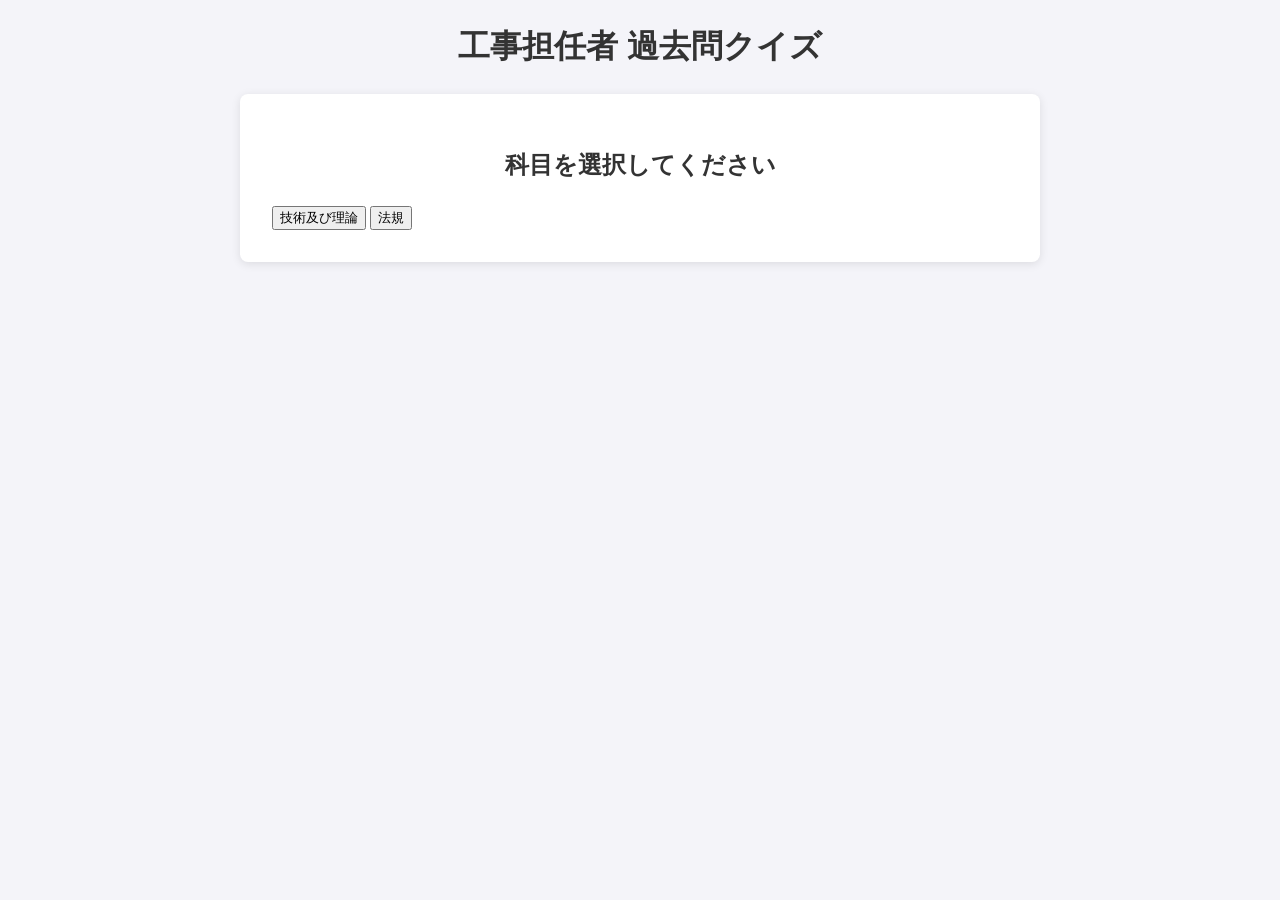
==== index.html @ ddfcbb50 "Rename koutan.html to index.html" ====
<!DOCTYPE html>
<html lang="ja">
<head>
  <meta charset="UTF-8">
  <meta name="viewport" content="width=device-width, initial-scale=1.0">
  <title>工事担任者 過去問クイズ</title>
  <style>
    body { font-family: sans-serif; line-height: 1.6; max-width: 800px; margin: 20px auto; padding: 0 15px; background-color: #f4f4f9; color: #333; }
    h1, h2 { text-align: center; }
    #quiz-container { background-color: #fff; padding: 2em; border-radius: 8px; box-shadow: 0 2px 10px rgba(0,0,0,0.1); }
    #question-area { margin-bottom: 1.5em; }
    #question-text { white-space: pre-wrap; font-size: 1.1em; }
    #options-area button { display: block; width: 100%; padding: 1em; margin-bottom: 0.5em; text-align: left; background-color: #e7e7e7; border: 2px solid #ddd; border-radius: 5px; cursor: pointer; transition: background-color 0.2s, border-color 0.2s; }
    #options-area button:hover { background-color: #dcdcdc; }
    #options-area button.selected { border-color: #007bff; background-color: #cce5ff; }
    #options-area button.correct { border-color: #28a745; background-color: #d4edda; }
    #options-area button.incorrect { border-color: #dc3545; background-color: #f8d7da; }
    #feedback-area { margin-top: 1.5em; padding: 1em; border-radius: 5px; }
    .feedback-correct { background-color: #d4edda; border: 1px solid #c3e6cb; }
    .feedback-incorrect { background-color: #f8d7da; border: 1px solid #f5c6cb; }
    #controls { text-align: center; margin-top: 1em; }
    #controls button { padding: 0.8em 1.5em; font-size: 1em; cursor: pointer; border-radius: 5px; border: none; }
    #next-btn { background-color: #007bff; color: white; }
    #next-btn:disabled { background-color: #ccc; }
    .hidden { display: none; }
    .subject-selection button { margin: 5px; padding: 10px 20px; font-size: 16px; }
  </style>
</head>
<body>

  <h1>工事担任者 過去問クイズ</h1>

  <div id="quiz-container">
    <div id="subject-selection">
      <h2>科目を選択してください</h2>
      <button onclick="startQuiz('tech')">技術及び理論</button>
      <button onclick="startQuiz('law')">法規</button>
    </div>

    <div id="quiz-area" class="hidden">
      <div id="question-area">
        <p id="question-year"></p>
        <p id="question-text"></p>
      </div>
      <div id="options-area"></div>
      <div id="controls">
        <button id="submit-btn" onclick="submitAnswer()">解答する</button>
        <button id="next-btn" class="hidden" onclick="nextQuestion()">次の問題へ</button>
      </div>
      <div id="feedback-area" class="hidden"></div>
    </div>

    <div id="result-area" class="hidden">
      <h2>結果</h2>
      <p id="score-text"></p>
      <button onclick="restart()">最初からやり直す</button>
    </div>
  </div>

  <script>
    const allQuestions = {
  "tech": [

    {
      "id": "7-2-tech-1-1",
      "year": "令和7年度第2回 技術及び理論 第1問(1)",
      "question": "GE-PONシステムで用いられているOLTの機能などについて述べた次の記述のうち、誤っているものは、 である。\n\n1: OLTは、ONUからの上り信号がOLT配下の他のONUからの上り信号と衝突しないよう、あらかじめ各ONUに対して異なる波長を割り当てている。\n2: OLTは、ONUがネットワークに接続されるとそのONUを自動的に発見し、通信リンクを自動で確立する機能を有している。\n3: OLTからの下り方向の通信では、OLTは、どのONUに送信するフレームかを判別し、送信するフレームのプリアンブルに送信先のONU用の識別子を埋め込んだものをネットワークに送出する。",
      "options": [
        "1の記述",
        "2の記述",
        "3の記述"
      ],
      "answer": 0,
      "explanation": "GE-PONの上り通信では、各ONUは同じ波長を使用し、TDMA（時分割多元接続）により送信タイミングをずらすことで衝突を回避します。異なる波長を割り当てるわけではありません。"
    },
    {
      "id": "7-2-tech-1-2",
      "year": "令和7年度第2回 技術及び理論 第1問(2)",
      "question": "無線PANの規格のうち、ISMバンドを使用するBluetooth Class2の最大通信距離は、 程度とされている。",
      "options": [
        "1メートル",
        "10メートル",
        "100メートル"
      ],
      "answer": 1,
      "explanation": "Bluetooth Class2の最大通信距離は約10メートルです。"
    },
    {
      "id": "7-2-tech-1-3",
      "year": "令和7年度第2回 技術及び理論 第1問(3)",
      "question": "IP電話のプロトコルとして用いられている は、IETFのRFC3261として標準化された呼制御プロトコルであり、IPv4及びIPv6の両方で動作する。",
      "options": [
        "ICMP",
        "H.323",
        "SIP"
      ],
      "answer": 2,
      "explanation": "RFC3261として標準化されたIP電話の呼制御プロトコルはSIP (Session Initiation Protocol) です。"
    },
    {
      "id": "7-2-tech-1-4",
      "year": "令和7年度第2回 技術及び理論 第1問(4)",
      "question": "IEEE802.11acとして標準化された無線LANは、IEEE802.11nの機能を拡張してMIMOのストリーム数の増加などにより理論値としての最大伝送速度が6.9ギガビット/秒とされており、 の周波数帯を用いた方式が定められている。",
      "options": [
        "2.4GHz帯のみ",
        "5GHz帯のみ",
        "2.4GHz帯及び5GHz帯"
      ],
      "answer": 1,
      "explanation": "IEEE802.11ac（Wi-Fi 5）は、5GHz帯のみを使用する無線LAN規格です。"
    },
    {
      "id": "7-2-tech-1-5",
      "year": "令和7年度第2回 技術及び理論 第1問(5)",
      "question": "IEEE802.3atとして標準化されたPoEの機能について述べた次の記述のうち、正しいものは、 である。\n\n1: 1000BASE-Tのイーサネットで使用しているLAN配線の4対8心の信号対のうち、2対4心を使ってPoE機能を持つIP電話機に給電することができる。\n2: 100BASE-TXのイーサネットで使用しているLAN配線のうち、予備対(空き対)の2対4心を使用する方式は、オルタナティブAといわれる。\n3: 給電側機器であるPSEは、受電側機器がPoE対応機器か非対応機器かを検知できないため、接続されている全ての受電側機器に給電する。",
      "options": [
        "1の記述",
        "2の記述",
        "3の記述"
      ],
      "answer": 0,
      "explanation": "1000BASE-Tでは4対すべてを通信に使用するため、そのうちの2対に電流を重畳して給電します。予備対を使用するのはオルタナティブB方式です。PSEは受電機器がPoE対応か検知してから給電します。"
    },
    {
      "id": "7-2-tech-2-1",
      "year": "令和7年度第2回 技術及び理論 第2問(1)",
      "question": "HDLC手順におけるフレーム同期信号などについて述べた次の二つの記述は、 。\n\nA 受信側において、フレームの開始位置を判断するための開始フラグシーケンスは、01111110のビットパターンである。\nB 受信側において、開始フラグシーケンスを受信後に、5個連続したビットが1のとき、その直後のビットの0は無条件に除去される。",
      "options": [
        "Aのみ正しい",
        "Bのみ正しい",
        "AもBも正しい",
        "AもBも正しくない"
      ],
      "answer": 2,
      "explanation": "両方正しい記述です。フラグは「01111110」であり、データ内に同じパターンが現れるのを防ぐため、送信側で1が5回連続したら強制的に0を挿入（ゼロインサーション）し、受信側でそれを除去します。"
    },
    {
      "id": "7-2-tech-2-2",
      "year": "令和7年度第2回 技術及び理論 第2問(2)",
      "question": "光アクセスネットワークには、電気通信事業者のビルから集合住宅のMDF室までの区間には光ファイバケーブルを使用し、MDF室から各戸までの区間にはVDSL方式を適用して既設の を利用する形態のものがある。",
      "options": [
        "電話用配線",
        "電気配線",
        "映像配信用ケーブル"
      ],
      "answer": 0,
      "explanation": "VDSL方式は、既設のメタルケーブル（電話用配線）を利用して数十Mbps以上の高速通信を行う技術です。"
    },
    {
      "id": "7-2-tech-2-3",
      "year": "令和7年度第2回 技術及び理論 第2問(3)",
      "question": "CATVのネットワーク形態のうち、HFC方式は、ヘッドエンド設備からユーザ宅までの伝送路において、光ファイバケーブルと を組み合わせた構成を採っている。",
      "options": [
        "加入者無線",
        "同軸ケーブル",
        "平衡対メタリックケーブル"
      ],
      "answer": 1,
      "explanation": "HFC (Hybrid Fiber Coaxial) 方式は、幹線部分に光ファイバ、各家庭への引き込み部分に同軸ケーブルを用いる構成です。"
    },
    {
      "id": "7-2-tech-2-4",
      "year": "令和7年度第2回 技術及び理論 第2問(4)",
      "question": "OSI参照モデル(7階層モデル)の第2層であるデータリンク層について述べた次の記述のうち、正しいものは、 である。\n\n1: 異なる通信媒体上にある端末どうしでも通信できるように、端末のアドレス付けや中継装置も含めた端末相互間の経路選択などの機能を規定している。\n2: どのようなフレームを構成して通信媒体上でのデータ伝送を実現するかなどを規定している。\n3: 端末が送受信する信号レベルなどの電気的条件、コネクタ形状などの機械的条件などを規定している。",
      "options": [
        "1の記述",
        "2の記述",
        "3の記述"
      ],
      "answer": 1,
      "explanation": "第2層（データリンク層）は、隣接ノード間の確実なデータ伝送のため、フレームの構成や誤り制御などを規定します。1は第3層（ネットワーク層）、3は第1層（物理層）の説明です。"
    },
    {
      "id": "7-2-tech-2-5",
      "year": "令和7年度第2回 技術及び理論 第2問(5)",
      "question": "IPv6アドレスの表記は、 ずつ8ブロックに分け、一般に、各ブロックを16進数で表示し、各ブロックをコロン(:)で区切る。",
      "options": [
        "32ビットを4ビット",
        "64ビットを8ビット",
        "128ビットを16ビット"
      ],
      "answer": 2,
      "explanation": "IPv6アドレスは総長128ビットであり、これを16ビットずつ8つのブロックに分けて16進数で表記し、コロン(:)で区切ります。"
    },
    {
      "id": "7-2-tech-3-1",
      "year": "令和7年度第2回 技術及び理論 第3問(1)",
      "question": "キーボードから入力される情報をファイルに保存するなどの機能を持つソフトウェアは、一般に、 といわれ、パスワード、クレジットカード番号などを盗用する目的で悪用されることがある。",
      "options": [
        "バックドア",
        "キーロガー",
        "ハニーポット"
      ],
      "answer": 1,
      "explanation": "キーボードの入力操作（キーストローク）を記録するソフトウェアやハードウェアをキーロガーと呼びます。"
    },
    {
      "id": "7-2-tech-3-2",
      "year": "令和7年度第2回 技術及び理論 第3問(2)",
      "question": "プライベートIPアドレスをグローバルIPアドレスに変換する際に、ポート番号も変換することにより、一つのグローバルIPアドレスに対して複数のプライベートIPアドレスを割り当てる機能は、一般に、NAPT又は といわれ、プライベートネットワークの保護といったセキュリティ面での利点がある。",
      "options": [
        "IPアドレスプール",
        "ポートフォワーディング",
        "IPマスカレード"
      ],
      "answer": 2,
      "explanation": "NAPT (Network Address Port Translation) は、IPアドレスとポート番号を変換することで、複数の端末が同時にインターネットに接続できるようにする技術で、IPマスカレードとも呼ばれます。"
    },
    {
      "id": "7-2-tech-3-3",
      "year": "令和7年度第2回 技術及び理論 第3問(3)",
      "question": "IETFのRFC4443として標準化されたICMPv6のメッセージのうち、エラーメッセージに分類されるのは、 メッセージである。",
      "options": [
        "パケット過大",
        "エコー要求",
        "近隣探索"
      ],
      "answer": 0,
      "explanation": "ICMPv6のエラーメッセージには、到達不能、パケット過大、時間超過、パラメータ問題などがあります。エコー要求や近隣探索は情報メッセージです。"
    },
    {
      "id": "7-2-tech-3-4",
      "year": "令和7年度第2回 技術及び理論 第3問(4)",
      "question": "スイッチングハブのフレーム転送方式におけるストアアンドフォワード方式について述べた次の記述のうち、正しいものは、 である。\n\n1: 有効フレームの先頭から宛先アドレスの6バイトまでを受信した後、フレームが入力ポートで完全に受信される前に、フレームの転送を開始する。\n2: 有効フレームの先頭から64バイトまで読み取り、異常がなければ、そのフレームを転送する。\n3: 有効フレームの先頭からFCSまでを受信した後、異常がなければフレームを転送する。",
      "options": [
        "1の記述",
        "2の記述",
        "3の記述"
      ],
      "answer": 2,
      "explanation": "ストアアンドフォワード方式は、フレーム全体（FCSまで）をバッファに蓄積して誤りの有無を確認してから転送を行う方式です。"
    },
    {
      "id": "7-2-tech-3-5",
      "year": "令和7年度第2回 技術及び理論 第3問(5)",
      "question": "LANを構成する機器のうち、OSI参照モデル(7階層モデル)のネットワーク層が提供する機能を利用して、異なるLAN相互を接続することができる機器は、一般に、 といわれる。",
      "options": [
        "レイヤ2スイッチ",
        "ルータ",
        "リピータ"
      ],
      "answer": 1,
      "explanation": "ネットワーク層（第3層）で動作し、IPアドレスに基づいて経路を選択しパケットを中継する機器はルータです。"
    },
    {
      "id": "7-2-tech-4-1",
      "year": "令和7年度第2回 技術及び理論 第4問(1)",
      "question": "ホームネットワークなどにおける配線に用いられるプラスチック光ファイバは、曲げに強く折れにくいなどの特徴があり、送信モジュールには、一般に、光波長が650ナノメートルの が用いられる。",
      "options": [
        "PD",
        "FET",
        "LED"
      ],
      "answer": 2,
      "explanation": "プラスチック光ファイバ (POF) は可視光領域での伝送損失が比較的少なく、光源としては安価で取り扱いやすい赤色（波長650nm付近）のLEDがよく用いられます。"
    },
    {
      "id": "7-2-tech-4-2",
      "year": "令和7年度第2回 技術及び理論 第4問(2)",
      "question": "光ファイバの接続について述べた次の二つの記述は、 。\n\nA コネクタ接続は、光コネクタにより光ファイバを機械的に接続する接続部に接合剤を使用するため、再接続できない。\nB メカニカルスプライス接続は、V溝により光ファイバどうしを軸合わせして接続する方法を用いており、接続工具には電源を必要としない。",
      "options": [
        "Aのみ正しい",
        "Bのみ正しい",
        "AもBも正しい",
        "AもBも正しくない"
      ],
      "answer": 1,
      "explanation": "コネクタ接続は着脱が可能で再接続できるためAは誤りです。メカニカルスプライス接続はV溝で機械的に位置合わせする手法で、融着接続機のような電源を必要としません。"
    },
    {
      "id": "7-2-tech-4-3",
      "year": "令和7年度第2回 技術及び理論 第4問(3)",
      "question": "UTPケーブルをRJ-45のモジュラジャックに結線するとき、配線規格T568Bでは、ピン番号8番には外被が 色の心線が接続される。",
      "options": [
        "青",
        "茶",
        "橙"
      ],
      "answer": 1,
      "explanation": "T568Bの配列では、ピン7番に白/茶、ピン8番に茶の心線が接続されます。"
    },
    {
      "id": "7-2-tech-4-4",
      "year": "令和7年度第2回 技術及び理論 第4問(4)",
      "question": "LAN配線工事における配線試験について述べた次の記述のうち、正しいものは、 である。\n\n1: UTPケーブルの配線に関する測定項目として、挿入損失、伝搬遅延時間などがある。\n2: UTPケーブルの配線試験において、ワイヤマップ試験では、挿入損失やクロスペアなどの配線不具合を検出することができる。\n3: UTPケーブルの配線試験において、ワイヤマップ試験では、近端漏話減衰量や遠端漏話減衰量を測定することができる。",
      "options": [
        "1の記述",
        "2の記述",
        "3の記述"
      ],
      "answer": 0,
      "explanation": "ワイヤマップ試験は結線間違い（断線、短絡、誤配線など）を確認するためのものであり、挿入損失や漏話減衰量等の測定はできません。したがって1が正しい記述です。"
    },
    {
      "id": "7-2-tech-4-5",
      "year": "令和7年度第2回 技術及び理論 第4問(5)",
      "question": "通信機械室などにおいて、床下に電力ケーブル、LANケーブルなどを自由に配線できる二重床は、 といわれる。",
      "options": [
        "フリーアクセスフロア",
        "セルラフロア",
        "レースウェイ"
      ],
      "answer": 0,
      "explanation": "床を二重構造にして、その空間にケーブル類を自由に配線できるようにしたものをフリーアクセスフロア（OAフロア）と呼びます。"
    },

    {
      "id": "7-1-tech-1-1",
      "year": "令和7年度第1回 技術及び理論 第1問(1)",
      "question": "GE-PONシステムでは、光ファイバ回線を光スプリッタで分岐し、OLTとONUの相互間を上り／下りともに最大の伝送速度として毎秒(ア)ギガビットで双方向通信を行うことが可能である。",
      "options": [
        "1",
        "2.5",
        "10"
      ],
      "answer": 0,
      "explanation": "GE-PON (Gigabit Ethernet-PON) では、上り・下りともに最大1Gbps（規格上の伝送速度は1.25Gbpsですが実効1Gbps）の通信を行います。"
    },
    {
      "id": "7-1-tech-1-2",
      "year": "令和7年度第1回 技術及び理論 第1問(2)",
      "question": "IoTを実現する無線通信技術のうち、端末が市販の電池でも1年以上動作可能などの省電力性と、見通し通信距離が数キロメートルから数10キロメートルという特徴を持つものは、一般に、(イ)といわれ、無線センサデバイスなどに適しているとされている。",
      "options": [
        "NFC",
        "無線PAN",
        "LPWA"
      ],
      "answer": 2,
      "explanation": "LPWA (Low Power Wide Area) は、消費電力を抑えつつ長距離の通信を可能にする無線通信技術の総称です。"
    },
    {
      "id": "7-1-tech-1-3",
      "year": "令和7年度第1回 技術及び理論 第1問(3)",
      "question": "IP電話の電話番号には、(ウ)が付与されるものがある。",
      "options": [
        "020又は080で始まる番号",
        "0AB～J番号又は080で始まる番号",
        "020又は050で始まる番号",
        "0AB～J番号又は050で始まる番号"
      ],
      "answer": 3,
      "explanation": "IP電話には、市外局番から始まる「0AB-J番号」か、IP電話専用の「050」から始まる番号が付与されます。"
    },
    {
      "id": "7-1-tech-1-4",
      "year": "令和7年度第1回 技術及び理論 第1問(4)",
      "question": "無線LANのネットワーク構成には、アクセスポイントを必要としないで端末のみによってネットワークが構成され、端末どうしが直接通信を行う(エ)モードがある。",
      "options": [
        "アドホック",
        "セーフ",
        "インフラストラクチャ"
      ],
      "answer": 0,
      "explanation": "アクセスポイントを介さず端末同士で直接通信するモードを「アドホックモード」と呼びます。アクセスポイントを介するモードは「インフラストラクチャモード」です。"
    },
    {
      "id": "7-1-tech-1-5",
      "year": "令和7年度第1回 技術及び理論 第1問(5)",
      "question": "IEEE802.3atType1として標準化されたPoEにおいて、オルタナティブA方式は、100BASE-TXのイーサネットのLAN配線のうち、(オ)を使ってPoE対応のIP電話機などに給電することができる。",
      "options": [
        "4対8心",
        "信号対の2対4心",
        "予備対(空き対)の2対4心"
      ],
      "answer": 1,
      "explanation": "PoEの給電方式において、通信に利用する「信号対」に電力を重畳させる方式をオルタナティブA、通信に利用しない「予備対」を利用する方式をオルタナティブBと呼びます。"
    },
    {
      "id": "7-1-tech-2-1",
      "year": "令和7年度第1回 技術及び理論 第2問(1)",
      "question": "デジタル信号を送受信するための伝送路符号化方式のうち(ア)符号は、図に示すように、ビット値0のときは信号レベルを変化させず、ビット値1が発生するごとに、信号レベルを0から高レベルへ、高レベルから0へ、0から低レベルへ、低レベルから0へと、1段ずつ変化させる符号である。",
      "options": [
        "MLT-3",
        "NRZI",
        "NRZ"
      ],
      "answer": 0,
      "explanation": "信号レベルを「高レベル」「0」「低レベル」の3値を用いて変化させる伝送路符号化方式は、MLT-3 (Multi-Level Transmit 3) 符号です。"
    },
    {
      "id": "7-1-tech-2-2",
      "year": "令和7年度第1回 技術及び理論 第2問(2)",
      "question": "光アクセスネットワークの設備構成のうち、電気通信事業者側の設備とユーザ側に設置されたメディアコンバータなどとの間で、1心の光ファイバを1ユーザが専有する構成を採る方式は、(イ)方式といわれる。",
      "options": [
        "PDS",
        "SS",
        "ADS"
      ],
      "answer": 1,
      "explanation": "1ユーザが1本の光ファイバを専有する方式をSS (Single Star) 方式と呼びます。光スプリッタで分岐して複数のユーザで共有するのはPDS (Passive Double Star) 方式です。"
    },
    {
      "id": "7-1-tech-2-3",
      "year": "令和7年度第1回 技術及び理論 第2問(3)",
      "question": "電気通信事業者側に設置されたDSLAM装置とユーザ側に設置されたADSLモデムを用い、アクセス回線としてアナログ電話用の平衡対メタリックケーブルを使用するブロードバンドサービスは、一般に、(ウ)のデータ信号が伝送可能とされている。",
      "options": [
        "数百キロビット／秒から数十メガビット／秒",
        "数百メガビット／秒から数ギガビット／秒",
        "数ギガビット／秒から数十ギガビット／秒"
      ],
      "answer": 0,
      "explanation": "ADSLサービスは、既存のアナログ電話回線を利用して数百kbps〜数十Mbps（最大で50Mbps程度）の速度でデータ通信を行う技術です。"
    },
    {
      "id": "7-1-tech-2-4",
      "year": "令和7年度第1回 技術及び理論 第2問(4)",
      "question": "TCP/IPのプロトコル階層モデル(4階層モデル)において、インターネット層の直近上位に位置する層は(エ)層である。",
      "options": [
        "ネットワークインタフェース",
        "トランスポート",
        "アプリケーション"
      ],
      "answer": 1,
      "explanation": "TCP/IPの4階層モデルは下から順に、①ネットワークインタフェース層、②インターネット層、③トランスポート層、④アプリケーション層です。したがって、インターネット層の直近上位はトランスポート層です。"
    },
    {
      "id": "7-1-tech-2-5",
      "year": "令和7年度第1回 技術及び理論 第2問(5)",
      "question": "IPv6のマルチキャストアドレスは、128ビット列の上位8ビットが(オ)である。",
      "options": [
        "11001100",
        "11110000",
        "11111111"
      ],
      "answer": 2,
      "explanation": "IPv6におけるマルチキャストアドレスは、先頭の8ビットがすべて「1」（16進数で表現すると「FF」）である「11111111」で始まります。"
    },
    {
      "id": "7-1-tech-3-1",
      "year": "令和7年度第1回 技術及び理論 第3問(1)",
      "question": "考えられる全ての暗号鍵や文字の組合せを試みることにより、暗号の解読やパスワードの解析を実行する手法を用いる攻撃は、一般に、(ア)攻撃といわれる。",
      "options": [
        "DDoS",
        "バッファオーバフロー",
        "ブルートフォース"
      ],
      "answer": 2,
      "explanation": "考えられるすべての組み合わせを手当たり次第に試す手法を「ブルートフォース（総当たり）攻撃」と呼びます。"
    },
    {
      "id": "7-1-tech-3-2",
      "year": "令和7年度第1回 技術及び理論 第3問(2)",
      "question": "外部ネットワーク(インターネット)と内部ネットワーク(イントラネット)の中間に位置する緩衝地帯は(イ)といわれ、インターネットからのアクセスを受けるWebサーバ、メールサーバなどは、一般に、ここに設置される。",
      "options": [
        "SSL",
        "DMZ",
        "idS"
      ],
      "answer": 1,
      "explanation": "外部と内部の中間に設けられ、外部からのアクセスを許可するサーバを安全に配置するための領域を DMZ (DeMilitarized Zone : 非武装地帯) と呼びます。"
    },
    {
      "id": "7-1-tech-3-3",
      "year": "令和7年度第1回 技術及び理論 第3問(3)",
      "question": "IETFのRFC4443として標準化されたICMPv6のICMPv6メッセージには、大きく分けてエラーメッセージと(ウ)メッセージの2種類があり、ICMPv6は、IPv6に不可欠なプロトコルとして、全てのIPv6ノードに完全に実装されなければならないとされている。",
      "options": [
        "情報",
        "呼処理",
        "制御"
      ],
      "answer": 0,
      "explanation": "ICMPv6のメッセージは、通信エラーの発生を通知する「エラーメッセージ」と、ネットワークの診断などに用いられる「情報メッセージ」の2種類に分類されます。"
    },
    {
      "id": "7-1-tech-3-4",
      "year": "令和7年度第1回 技術及び理論 第3問(4)",
      "question": "ネットワークインタフェースカード(NIC)に固有に割り当てられた物理アドレスは、一般に、MACアドレスといわれ、(エ)ビット長で構成される。",
      "options": [
        "48",
        "64",
        "96"
      ],
      "answer": 0,
      "explanation": "MACアドレスは、通信機器ごとに割り当てられた48ビット長の物理アドレスです（前半24ビットがベンダーコード、後半24ビットが固有番号）。"
    },
    {
      "id": "7-1-tech-3-5",
      "year": "令和7年度第1回 技術及び理論 第3問(5)",
      "question": "LANを構成する機器のうち、OSI参照モデル(7階層モデル)の物理層で動作し、ネットワークを延長するために、受信した電気信号の増幅や波形の整形などを行う機器は、一般に、(オ)といわれる。",
      "options": [
        "ルータ",
        "レイヤ2スイッチ",
        "リピータ"
      ],
      "answer": 2,
      "explanation": "OSI参照モデルの第1層（物理層）で動作し、減衰した電気信号を増幅・整形して中継・延長する機器はリピータです。"
    },
    {
      "id": "7-1-tech-4-1",
      "year": "令和7年度第1回 技術及び理論 第4問(1)",
      "question": "光ファイバの損失について述べた次の二つの記述は、(ア)。\n\nA レイリー散乱損失は、光パワーが光ファイバ内の不純物によって吸収され、熱に変換されるために生ずる。\nB マイクロベンディングロスは、光ファイバに不均一な側圧が加わったときに生ずる。",
      "options": [
        "Aのみ正しい",
        "Bのみ正しい",
        "AもBも正しい",
        "AもBも正しくない"
      ],
      "answer": 1,
      "explanation": "レイリー散乱損失は、ガラス内の密度の微小な揺らぎによって光が散乱することで生じる損失です。不純物によって熱に変換されるのは「吸収損失」であるためAは誤りです。Bの記述は正しいです。"
    },
    {
      "id": "7-1-tech-4-2",
      "year": "令和7年度第1回 技術及び理論 第4問(2)",
      "question": "光ファイバ心線の融着接続部は、被覆が完全に除去されるため機械的強度が低下するので、融着接続部の補強方法として、一般に、(イ)により補強する方法が採用されている。",
      "options": [
        "光ファイバ保護スリーブ",
        "プランジャ",
        "ケーブルジャケット"
      ],
      "answer": 0,
      "explanation": "融着接続後の被覆のない部分は非常に脆いため、「光ファイバ保護スリーブ」を用いて補強します。"
    },
    {
      "id": "7-1-tech-4-3",
      "year": "令和7年度第1回 技術及び理論 第4問(3)",
      "question": "UTPケーブルを図に示す8極8心のモジュラコネクタに、配線規格T568Bで決められたモジュラアウトレットの配列でペア1からペア4を結線するとき、1000BASE-Tのギガビットイーサネットでは、(ウ)を用いてデータの送受信を行っている。",
      "options": [
        "ペア1と2",
        "ペア2と3",
        "ペア3と4",
        "全てのペア"
      ],
      "answer": 3,
      "explanation": "10BASE-Tや100BASE-TXでは2対（4心）のみを使用しますが、1000BASE-Tのギガビットイーサネットでは、4対（8心）すべてのペアを使用して双方向のデータ送受信を行います。"
    },
    {
      "id": "7-1-tech-4-4",
      "year": "令和7年度第1回 技術及び理論 第4問(4)",
      "question": "LAN配線工事における配線試験について述べた次の記述のうち、誤っているものは、(エ)である。\n\n1: UTPケーブルの配線に関する測定項目として、挿入損失、伝搬遅延時間などがある。\n2: UTPケーブルの配線試験において、ワイヤマップ試験では、挿入損失やクロスペアなどの配線不具合を検出することができる。\n3: UTPケーブルの配線試験において、ワイヤマップ試験では、近端漏話減衰量や遠端漏話減衰量を測定することはできない。",
      "options": [
        "1の記述",
        "2の記述",
        "3の記述"
      ],
      "answer": 1,
      "explanation": "ワイヤマップ試験は、断線、短絡、誤配線（クロスペアなど）などの「結線の正しさ」を確認する試験であり、挿入損失などの電気的な特性は測定できません。"
    },
    {
      "id": "7-1-tech-4-5",
      "year": "令和7年度第1回 技術及び理論 第4問(5)",
      "question": "床の配線ダクトにケーブルを通す床配線方式で、電源ケーブルや通信ケーブルを配線するための既設ダクトを備えた金属製又はコンクリートの床は、一般に、(オ)といわれる。",
      "options": [
        "フリーアクセスフロア",
        "トレンチダクト",
        "セルラフロア"
      ],
      "answer": 2,
      "explanation": "波形の鋼板などを用いて床自体にダクト（空洞）を設けた構造の床をセルラフロアと呼びます。"
    },

    {
      "id": "6-2-tech-1-1",
      "year": "令和6年度第2回 技術及び理論 第1問(1)",
      "question": "GE-PONシステムで用いられているOLTの機能などについて述べた次の記述のうち、誤っているものは、(ア)である。\n\n1: OLTは、ONUからの上り信号がOLT配下の他のONUからの上り信号と衝突しないよう、あらかじめ各ONUに対して異なる波長を割り当てている。\n2: OLTは、ONUがネットワークに接続されるとそのONUを自動的に発見し、通信リンクを自動で確立する機能を有している。\n3: OLTからの下り方向の通信では、OLTは、どのONUに送信するフレームかを判別し、送信するフレームのプリアンブルに送信先のONU用の識別子を埋め込んだものをネットワークに送出する。",
      "options": [
        "1の記述",
        "2の記述",
        "3の記述"
      ],
      "answer": 0,
      "explanation": "GE-PONの上り通信では、各ONUに対して異なる波長を割り当てるのではなく、同一の波長を使用し、送信時間をずらすTDMA（時分割多元接続）方式によって衝突を回避しています。"
    },
    {
      "id": "6-2-tech-1-2",
      "year": "令和6年度第2回 技術及び理論 第1問(2)",
      "question": "無線PANの規格のうち、ISMバンドを使用するBluetooth Class2の最大通信距離は、(イ)程度とされている。",
      "options": [
        "1メートル",
        "10メートル",
        "100メートル"
      ],
      "answer": 1,
      "explanation": "BluetoothのClass2の最大通信距離は約10メートルです。（Class1は約100m、Class3は約1mです）"
    },
    {
      "id": "6-2-tech-1-3",
      "year": "令和6年度第2回 技術及び理論 第1問(3)",
      "question": "IP電話のプロトコルとして用いられている(ウ)は、IETFのRFC3261として標準化された呼制御プロトコルであり、IPv4及びIPv6の両方で動作する。",
      "options": [
        "ICMP",
        "H.323",
        "SIP"
      ],
      "answer": 2,
      "explanation": "RFC3261として標準化されたIP電話の呼制御プロトコルはSIP (Session Initiation Protocol) です。"
    },
    {
      "id": "6-2-tech-1-4",
      "year": "令和6年度第2回 技術及び理論 第1問(4)",
      "question": "IEEE802.11acとして標準化された無線LANは、IEEE802.11nの機能を拡張してMIMOのストリーム数の増加などにより理論値としての最大伝送速度が6.9ギガビット/秒とされており、(エ)の周波数帯を用いた方式が定められている。",
      "options": [
        "2.4GHz帯のみ",
        "5GHz帯のみ",
        "2.4GHz帯及び5GHz帯"
      ],
      "answer": 1,
      "explanation": "IEEE802.11ac（Wi-Fi 5）は、5GHz帯のみを使用する無線LAN規格です。"
    },
    {
      "id": "6-2-tech-1-5",
      "year": "令和6年度第2回 技術及び理論 第1問(5)",
      "question": "IEEE802.3atとして標準化されたPoEの機能について述べた次の記述のうち、正しいものは、(オ)である。\n\n1: 1000BASE-Tのイーサネットで使用しているLAN配線の4対8心の信号対のうち、2対4心を使ってPoE機能を持つIP電話機に給電することができる。\n2: 100BASE-TXのイーサネットで使用しているLAN配線のうち、予備対(空き対)の2対4心を使用する方式は、オルタナティブAといわれる。\n3: 給電側機器であるPSEは、受電側機器がPoE対応機器か非対応機器かを検知できないため、接続されている全ての受電側機器に給電する。",
      "options": [
        "1の記述",
        "2の記述",
        "3の記述"
      ],
      "answer": 0,
      "explanation": "1000BASE-Tでは全4対をデータ通信に使用しますが、そのうちの2対に電流を重畳して給電します。2は予備対を使用するため「オルタナティブB」の誤り、3はPSEがPoE対応機器かを検知してから給電するため誤りです。"
    },
    {
      "id": "6-2-tech-2-1",
      "year": "令和6年度第2回 技術及び理論 第2問(1)",
      "question": "HDLC手順におけるフレーム同期信号などについて述べた次の二つの記述は、(ア)。\n\nA 受信側において、フレームの開始位置を判断するための開始フラグシーケンスは、01111110のビットパターンである。\nB 受信側において、開始フラグシーケンスを受信後に、5個連続したビットが1のとき、その直後のビットの0は無条件に除去される。",
      "options": [
        "Aのみ正しい",
        "Bのみ正しい",
        "AもBも正しい",
        "AもBも正しくない"
      ],
      "answer": 2,
      "explanation": "両方正しい記述です。フラグは「01111110」であり、データ内に同じパターンが現れるのを防ぐため、送信側で1が5回連続したら強制的に0を挿入（ゼロインサーション）し、受信側でそれを除去します。"
    },
    {
      "id": "6-2-tech-2-2",
      "year": "令和6年度第2回 技術及び理論 第2問(2)",
      "question": "光アクセスネットワークには、電気通信事業者のビルから集合住宅のMDF室までの区間には光ファイバケーブルを使用し、MDF室から各戸までの区間にはVDSL方式を適用して既設の(イ)を利用する形態のものがある。",
      "options": [
        "電話用配線",
        "電気配線",
        "映像配信用ケーブル"
      ],
      "answer": 0,
      "explanation": "VDSL方式は、既設のメタルケーブル（電話用配線）を利用して高速通信を行う技術です。"
    },
    {
      "id": "6-2-tech-2-3",
      "year": "令和6年度第2回 技術及び理論 第2問(3)",
      "question": "CATVのネットワーク形態のうち、HFC方式は、ヘッドエンド設備からユーザ宅までの伝送路において、光ファイバケーブルと(ウ)を組み合わせた構成を採っている。",
      "options": [
        "加入者無線",
        "同軸ケーブル",
        "平衡対メタリックケーブル"
      ],
      "answer": 1,
      "explanation": "HFC (Hybrid Fiber Coaxial) 方式は、幹線部分に光ファイバ、各家庭への引き込み部分に同軸ケーブルを用いる構成です。"
    },
    {
      "id": "6-2-tech-2-4",
      "year": "令和6年度第2回 技術及び理論 第2問(4)",
      "question": "OSI参照モデル(7階層モデル)の第2層であるデータリンク層について述べた次の記述のうち、正しいものは、(エ)である。\n\n1: 異なる通信媒体上にある端末どうしでも通信できるように、端末のアドレス付けや中継装置も含めた端末相互間の経路選択などの機能を規定している。\n2: どのようなフレームを構成して通信媒体上でのデータ伝送を実現するかなどを規定している。\n3: 端末が送受信する信号レベルなどの電気的条件、コネクタ形状などの機械的条件などを規定している。",
      "options": [
        "1の記述",
        "2の記述",
        "3の記述"
      ],
      "answer": 1,
      "explanation": "第2層（データリンク層）は、隣接ノード間の確実なデータ伝送のためフレームの構成などを規定します。1は第3層（ネットワーク層）、3は第1層（物理層）の説明です。"
    },
    {
      "id": "6-2-tech-2-5",
      "year": "令和6年度第2回 技術及び理論 第2問(5)",
      "question": "IPv6アドレスの表記は、(オ)ずつ8ブロックに分け、一般に、各ブロックを16進数で表示し、各ブロックをコロン(:)で区切る。",
      "options": [
        "32ビットを4ビット",
        "64ビットを8ビット",
        "128ビットを16ビット"
      ],
      "answer": 2,
      "explanation": "IPv6アドレスは総長128ビットであり、これを16ビットずつ8つのブロックに分けて16進数で表記し、コロン(:)で区切ります。"
    },
    {
      "id": "6-2-tech-3-1",
      "year": "令和6年度第2回 技術及び理論 第3問(1)",
      "question": "キーボードから入力される情報をファイルに保存するなどの機能を持つソフトウェアは、一般に、(ア)といわれ、パスワード、クレジットカード番号などを盗用する目的で悪用されることがある。",
      "options": [
        "バックドア",
        "キーロガー",
        "ハニーポット"
      ],
      "answer": 1,
      "explanation": "キーボードの入力操作（キーストローク）を記録するソフトウェアやハードウェアをキーロガーと呼びます。"
    },
    {
      "id": "6-2-tech-3-2",
      "year": "令和6年度第2回 技術及び理論 第3問(2)",
      "question": "プライベートIPアドレスをグローバルIPアドレスに変換する際に、ポート番号も変換することにより、一つのグローバルIPアドレスに対して複数のプライベートIPアドレスを割り当てる機能は、一般に、NAPT又は(イ)といわれ、プライベートネットワークの保護といったセキュリティ面での利点がある。",
      "options": [
        "IPアドレスプール",
        "ポートフォワーディング",
        "IPマスカレード"
      ],
      "answer": 2,
      "explanation": "NAPT (Network Address Port Translation) は、IPアドレスとポート番号を変換することで、複数の端末が同時にインターネットに接続できるようにする技術で、IPマスカレードとも呼ばれます。"
    },
    {
      "id": "6-2-tech-3-3",
      "year": "令和6年度第2回 技術及び理論 第3問(3)",
      "question": "IETFのRFC4443として標準化されたICMPv6のメッセージのうち、エラーメッセージに分類されるのは、(ウ)メッセージである。",
      "options": [
        "パケット過大",
        "エコー要求",
        "近隣探索"
      ],
      "answer": 0,
      "explanation": "ICMPv6のエラーメッセージには、到達不能、パケット過大、時間超過、パラメータ問題などがあります。エコー要求や近隣探索は情報メッセージです。"
    },
    {
      "id": "6-2-tech-3-4",
      "year": "令和6年度第2回 技術及び理論 第3問(4)",
      "question": "スイッチングハブのフレーム転送方式におけるストアアンドフォワード方式について述べた次の記述のうち、正しいものは、(エ)である。\n\n1: 有効フレームの先頭から宛先アドレスの6バイトまでを受信した後、フレームが入力ポートで完全に受信される前に、フレームの転送を開始する。\n2: 有効フレームの先頭から64バイトまで読み取り、異常がなければ、そのフレームを転送する。\n3: 有効フレームの先頭からFCSまでを受信した後、異常がなければフレームを転送する。",
      "options": [
        "1の記述",
        "2の記述",
        "3の記述"
      ],
      "answer": 2,
      "explanation": "ストアアンドフォワード方式は、フレーム全体（FCSまで）をバッファに蓄積して誤りの有無を確認してから転送を行う方式です。"
    },
    {
      "id": "6-2-tech-3-5",
      "year": "令和6年度第2回 技術及び理論 第3問(5)",
      "question": "LANを構成する機器のうち、OSI参照モデル(7階層モデル)のネットワーク層が提供する機能を利用して、異なるLAN相互を接続することができる機器は、一般に、(オ)といわれる。",
      "options": [
        "レイヤ2スイッチ",
        "ルータ",
        "リピータ"
      ],
      "answer": 1,
      "explanation": "ネットワーク層（第3層）で動作し、IPアドレスに基づいて経路を選択しパケットを中継する機器はルータです。"
    },
    {
      "id": "6-2-tech-4-1",
      "year": "令和6年度第2回 技術及び理論 第4問(1)",
      "question": "ホームネットワークなどにおける配線に用いられるプラスチック光ファイバは、曲げに強く折れにくいなどの特徴があり、送信モジュールには、一般に、光波長が650ナノメートルの(ア)が用いられる。",
      "options": [
        "PD",
        "FET",
        "LED"
      ],
      "answer": 2,
      "explanation": "プラスチック光ファイバ (POF) は可視光領域での伝送損失が比較的少なく、光源としては安価で取り扱いやすい赤色（波長650nm付近）のLEDがよく用いられます。"
    },
    {
      "id": "6-2-tech-4-2",
      "year": "令和6年度第2回 技術及び理論 第4問(2)",
      "question": "光ファイバの接続について述べた次の二つの記述は、(イ)。\n\nA コネクタ接続は、光コネクタにより光ファイバを機械的に接続する接続部に接合剤を使用するため、再接続できない。\nB メカニカルスプライス接続は、V溝により光ファイバどうしを軸合わせして接続する方法を用いており、接続工具には電源を必要としない。",
      "options": [
        "Aのみ正しい",
        "Bのみ正しい",
        "AもBも正しい",
        "AもBも正しくない"
      ],
      "answer": 1,
      "explanation": "コネクタ接続は着脱が可能で再接続できるためAは誤りです。メカニカルスプライス接続はV溝で機械的に位置合わせする手法で、融着接続機のような電源を必要としません。"
    },
    {
      "id": "6-2-tech-4-3",
      "year": "令和6年度第2回 技術及び理論 第4問(3)",
      "question": "UTPケーブルをRJ-45のモジュラジャックに結線するとき、配線規格T568Bでは、ピン番号8番には外被が(ウ)色の心線が接続される。",
      "options": [
        "青",
        "茶",
        "橙"
      ],
      "answer": 1,
      "explanation": "T568Bの配列では、ピン7番に白/茶、ピン8番に茶の心線が接続されます。"
    },
    {
      "id": "6-2-tech-4-4",
      "year": "令和6年度第2回 技術及び理論 第4問(4)",
      "question": "LAN配線工事における配線試験について述べた次の記述のうち、正しいものは、(エ)である。\n\n1: UTPケーブルの配線に関する測定項目として、挿入損失、伝搬遅延時間などがある。\n2: UTPケーブルの配線試験において、ワイヤマップ試験では、挿入損失やクロスペアなどの配線不具合を検出することができる。\n3: UTPケーブルの配線試験において、ワイヤマップ試験では、近端漏話減衰量や遠端漏話減衰量を測定することができる。",
      "options": [
        "1の記述",
        "2の記述",
        "3の記述"
      ],
      "answer": 0,
      "explanation": "ワイヤマップ試験は結線間違い（断線、短絡、誤配線など）を確認するためのものであり、挿入損失や漏話減衰量等の測定はできません。したがって1が正しい記述です。"
    },
    {
      "id": "6-2-tech-4-5",
      "year": "令和6年度第2回 技術及び理論 第4問(5)",
      "question": "通信機械室などにおいて、床下に電力ケーブル、LANケーブルなどを自由に配線できる二重床は、(オ)といわれる。",
      "options": [
        "フリーアクセスフロア",
        "セルラフロア",
        "レースウェイ"
      ],
      "answer": 0,
      "explanation": "床を二重構造にして、その空間にケーブル類を自由に配線できるようにしたものをフリーアクセスフロア（OAフロア）と呼びます。"
    },

    {
      "id": "6-1-tech-1-1",
      "year": "令和6年度第1回 技術及び理論 第1問(1)",
      "question": "GE-PONシステムは、OLTとONUの間において、光信号を光信号のまま分岐する(ア)素子で構成される光スプリッタを用いて、光ファイバの1心を複数のユーザで共用する。",
      "options": [
        "能動",
        "受動",
        "圧電"
      ],
      "answer": 1,
      "explanation": "PON (Passive Optical Network) における光スプリッタは、電源を必要としない「受動」素子で構成されています。"
    },
    {
      "id": "6-1-tech-1-2",
      "year": "令和6年度第1回 技術及び理論 第1問(2)",
      "question": "アナログ電話回線を使用してADSL信号を送受信するための機器である(イ)は、データ信号を変調・復調する機能を持ち、変調方式にはDMT(Discrete Multi-Tone)方式が用いられている。",
      "options": [
        "ADSLスプリッタ",
        "ADSLモデム",
        "DSU"
      ],
      "answer": 1,
      "explanation": "データ信号の「変調・復調」を行う機器はモデムです（ADSLモデム）。ADSLスプリッタは音声信号とデータ信号を分離・合成するフィルタです。"
    },
    {
      "id": "6-1-tech-1-3",
      "year": "令和6年度第1回 技術及び理論 第1問(3)",
      "question": "IP電話のプロトコルとして用いられているSIPは、IETFのRFC3261として標準化された呼制御プロトコルであり、(ウ)で動作する。",
      "options": [
        "IPv4のみ",
        "IPv6のみ",
        "IPv4及びIPv6の両方"
      ],
      "answer": 2,
      "explanation": "SIP (Session Initiation Protocol) は、IPv4とIPv6のどちらのネットワーク環境でも動作するよう設計されています。"
    },
    {
      "id": "6-1-tech-1-4",
      "year": "令和6年度第1回 技術及び理論 第1問(4)",
      "question": "無線LANの使用周波数帯のうち、医療機器、電子レンジなどが使用するISMバンドと同じ周波数帯であり、電波干渉によるスループット低下のおそれが大きいのは(エ)GHz帯である。",
      "options": [
        "2.4",
        "5",
        "60"
      ],
      "answer": 0,
      "explanation": "2.4GHz帯はISM (Industrial, Scientific and Medical) バンドとして免許不要で広く利用されるため、電子レンジやBluetoothなどと電波干渉を起こしやすい特徴があります。"
    },
    {
      "id": "6-1-tech-1-5",
      "year": "令和6年度第1回 技術及び理論 第1問(5)",
      "question": "IEEE802.3at Type1として標準化されたPoEにおいて、(オ)のイーサネットで使用しているLAN配線のうち、予備対(空き対)の2対4心を使って、PoE対応のIP電話機に給電することができる。",
      "options": [
        "1000BASE-T",
        "10GBASE-T",
        "100BASE-TX"
      ],
      "answer": 2,
      "explanation": "100BASE-TX（および10BASE-T）は4対のうち2対をデータ通信に使用し、残りの2対を「予備対（空き対）」としています。PoEではこの予備対を使って給電することが可能です（オルタナティブB方式）。1000BASE-Tは全4対をデータ通信に使用します。"
    },
    {
      "id": "6-1-tech-2-1",
      "year": "令和6年度第1回 技術及び理論 第2問(1)",
      "question": "HDLC手順では、フレーム同期をとりながらデータの透過性を確保するために、受信側において、開始フラグシーケンスを受信後に、(ア)個連続したビットが1のとき、その直後のビットの0は無条件に除去される。",
      "options": [
        "4",
        "5",
        "8"
      ],
      "answer": 1,
      "explanation": "HDLCのゼロインサーション機能です。フラグシーケンス「01111110」とデータ内のビットパターンを区別するため、送信側で1が「5個」連続した場合は0を挿入し、受信側でそれを除去します。"
    },
    {
      "id": "6-1-tech-2-2",
      "year": "令和6年度第1回 技術及び理論 第2問(2)",
      "question": "光アクセスネットワークには、電気通信事業者のビルから集合住宅のMDF室までの区間には光ファイバケーブルを使用し、MDF室から各戸までの区間には(イ)方式を適用して既設の電話用配線を利用する方法がある。",
      "options": [
        "PDS",
        "PLC",
        "VDSL"
      ],
      "answer": 2,
      "explanation": "マンションなどのMDF室まで光ファイバを引き込み、そこから各戸へは既設の電話用配線（メタルケーブル）を利用して高速通信を行う方式はVDSLです。"
    },
    {
      "id": "6-1-tech-2-3",
      "year": "令和6年度第1回 技術及び理論 第2問(3)",
      "question": "アクセス回線としてアナログ電話用の平衡対メタリックケーブルを使用して、数百キロビット/秒から数十メガビット/秒のデータ信号を伝送するブロードバンドサービスは、ユーザ側に設置されたADSLモデムと電気通信事業者側に設置された(ウ)装置を用いてサービスを提供している。",
      "options": [
        "OLT",
        "ISM",
        "DSLAM"
      ],
      "answer": 2,
      "explanation": "ADSLサービスにおいて、電話局（電気通信事業者側）に設置され、多数の加入者回線からの信号を多重化する装置をDSLAM (Digital Subscriber Line Access Multiplexer) と呼びます。"
    },
    {
      "id": "6-1-tech-2-4",
      "year": "令和6年度第1回 技術及び理論 第2問(4)",
      "question": "OSI参照モデル(7階層モデル)において、端末が送受信する信号レベルなどの電気的条件、コネクタ形状などの機械的条件などを規定しているのは(エ)層といわれる。",
      "options": [
        "データリンク",
        "物理",
        "ネットワーク"
      ],
      "answer": 1,
      "explanation": "電気的・機械的・物理的な条件を規定しているのは、OSI参照モデルの第1層である「物理層」です。"
    },
    {
      "id": "6-1-tech-2-5",
      "year": "令和6年度第1回 技術及び理論 第2問(5)",
      "question": "OSI参照モデル(7階層モデル)のレイヤ2において、一つのフレームで送信可能なデータの最大長は(オ)といわれ、イーサネットフレームの(オ)の標準は、1,500バイトである。",
      "options": [
        "MTU",
        "MSS",
        "RWIN"
      ],
      "answer": 0,
      "explanation": "ネットワークにおいて、1回の転送で送信できるIPパケットの最大サイズをMTU (Maximum Transmission Unit) と呼びます。イーサネットの標準MTUは1500バイトです。"
    },
    {
      "id": "6-1-tech-3-1",
      "year": "令和6年度第1回 技術及び理論 第3問(1)",
      "question": "DNSサーバの脆弱性を利用し、偽りのドメイン管理情報に書き換えることにより、特定のドメインに到達できないようにしたり、悪意のあるサイトに誘導したりする攻撃手法は、一般に、DNS(ア)といわれる。",
      "options": [
        "キャッシュクリア",
        "キャッシュポイズニング",
        "ラウンドロビン"
      ],
      "answer": 1,
      "explanation": "DNSサーバのキャッシュ情報に偽のIPアドレス情報を注入（毒入れ）し、不正なサイトへ誘導する攻撃をDNSキャッシュポイズニングと呼びます。"
    },
    {
      "id": "6-1-tech-3-2",
      "year": "令和6年度第1回 技術及び理論 第3問(2)",
      "question": "プライベートIPアドレスをグローバルIPアドレスに変換する際に、ポート番号も変換することにより、一つのグローバルIPアドレスに対して複数のプライベートIPアドレスを割り当てる機能は、一般に、(イ)又はIPマスカレードといわれ、プライベートネットワークの保護といったセキュリティ面での利点がある。",
      "options": [
        "NAPT",
        "DMZ",
        "DHCP"
      ],
      "answer": 0,
      "explanation": "IPアドレスとポート番号をセットで変換する技術をNAPT (Network Address Port Translation) と呼び、IPマスカレードとも呼ばれます。"
    },
    {
      "id": "6-1-tech-3-3",
      "year": "令和6年度第1回 技術及び理論 第3問(3)",
      "question": "IETFのRFC4443として標準化されたICMPv6のメッセージのうち、エラーメッセージに分類されるのは、(ウ)メッセージである。",
      "options": [
        "近隣探索",
        "パケット過大",
        "エコー要求"
      ],
      "answer": 1,
      "explanation": "ICMPv6のメッセージは「エラーメッセージ」と「情報メッセージ」に分かれます。「パケット過大（Packet Too Big）」はエラーメッセージであり、「近隣探索」「エコー要求」は情報メッセージです。"
    },
    {
      "id": "6-1-tech-3-4",
      "year": "令和6年度第1回 技術及び理論 第3問(4)",
      "question": "スイッチングハブのフレーム転送方式について述べた次の記述のうち、誤っているものは、(エ)である。\n\n1: カットアンドスルー方式は、有効フレームの先頭から宛先アドレスの6バイトまでを受信した後、フレームが入力ポートで完全に受信される前に、フレームの転送を開始する。\n2: ストアアンドフォワード方式は、有効フレームの先頭からSFDまでを受信した後、異常がなければ、そのフレームを転送する。\n3: フラグメントフリー方式は、有効フレームの先頭から64バイトまで読み取り、異常がなければ、そのフレームを転送する。",
      "options": [
        "1の記述",
        "2の記述",
        "3の記述"
      ],
      "answer": 1,
      "explanation": "ストアアンドフォワード方式は、フレーム全体（フレームチェックシーケンス:FCS まで）を受信してエラーチェックを行ってから転送するため、2は誤りです。"
    },
    {
      "id": "6-1-tech-3-5",
      "year": "令和6年度第1回 技術及び理論 第3問(5)",
      "question": "LANを構成するレイヤ2スイッチは、受信したフレームの(オ)を読み取り、アドレステーブルに登録されているかどうかを検索し、登録されていない場合はアドレステーブルに登録する。",
      "options": [
        "宛先IPアドレス",
        "宛先MACアドレス",
        "送信元IPアドレス",
        "送信元MACアドレス"
      ],
      "answer": 3,
      "explanation": "レイヤ2スイッチ（MACアドレス学習機能）は、受信したフレームの「送信元MACアドレス」と受信したポート番号を紐付けてMACアドレステーブルに学習・登録します。"
    },
    {
      "id": "6-1-tech-4-1",
      "year": "令和6年度第1回 技術及び理論 第4問(1)",
      "question": "LAN配線に用いられるグレーデッドインデックス型マルチモード光ファイバは、コアの屈折率をコアの中心から外側に向かって(ア)することによりモード分散を低減している。",
      "options": [
        "緩やかに大きくする",
        "緩やかに小さくする",
        "周期的に変化させる"
      ],
      "answer": 1,
      "explanation": "GI（グレーデッドインデックス）型は、コアの中心部の屈折率を最も高くし、外側に向かって「緩やかに小さくする」ことで、光の伝搬速度の差を補正しモード分散を低減しています。"
    },
    {
      "id": "6-1-tech-4-2",
      "year": "令和6年度第1回 技術及び理論 第4問(2)",
      "question": "光配線システム相互や光配線システムと機器との接続に使用される光ファイバや光パッチコードの接続などに用いられるSCコネクタは、接合部が(イ)で着脱が容易である。",
      "options": [
        "バヨネット式",
        "ねじ込み式",
        "プッシュプル方式"
      ],
      "answer": 2,
      "explanation": "SC (Subscriber Connector) は、プラスチック製の四角い形状で、押し引きするだけで着脱できる「プッシュプル方式」を採用しています。（FCはねじ込み式、STはバヨネット式です）"
    },
    {
      "id": "6-1-tech-4-3",
      "year": "令和6年度第1回 技術及び理論 第4問(3)",
      "question": "UTPケーブルをRJ-45のモジュラジャックに結線するとき、配線規格T568Bでは、ペア2のピン番号の組合せは、(ウ)である。",
      "options": [
        "1番と2番",
        "3番と6番",
        "4番と5番",
        "7番と8番"
      ],
      "answer": 0,
      "explanation": "T568B結線において、ペア2（橙ペア：白橙、橙）はピン1番と2番に割り当てられます。（ペア3の緑ペアが3番・6番になります）"
    },
    {
      "id": "6-1-tech-4-4",
      "year": "令和6年度第1回 技術及び理論 第4問(4)",
      "question": "Windowsのコマンドプロンプトから入力されるpingコマンドは、調べたいパーソナルコンピュータ(PC)のIPアドレスを指定することにより、(エ)メッセージを用いて初期設定値の32バイトのデータを送信し、PCからの返信により接続の正常性を確認することができる。",
      "options": [
        "DHCP",
        "SNMP",
        "ICMP"
      ],
      "answer": 2,
      "explanation": "pingコマンドは、ネットワークの疎通確認に用いられ、ICMP (Internet Control Message Protocol) のエコー要求/応答メッセージを使用します。"
    },
    {
      "id": "6-1-tech-4-5",
      "year": "令和6年度第1回 技術及び理論 第4問(5)",
      "question": "屋内線が家屋の壁などを貫通する箇所で絶縁を確保するためや、電灯線及びその他の支障物から屋内線を保護するためには、一般に、(オ)が用いられる。",
      "options": [
        "硬質ビニル管",
        "PVC電線防護カバー",
        "ワイヤプロテクタ"
      ],
      "answer": 0,
      "explanation": "壁貫通箇所での絶縁確保や物理的保護には、硬質ビニル管（塩ビ管）などが用いられます。"
    },

    {
      "id": "5-2-tech-1-1",
      "year": "令和5年度第2回 技術及び理論 第1問(1)",
      "question": "GE-PONシステムにおいて、OLTからの下り方向の通信では、OLTは、どのONUに送信するフレームかを判別し、送信するフレームの(ア)に送信先のONU用の識別子を埋め込んだものをネットワークに送出する。",
      "options": [
        "プリアンブル",
        "送信元アドレスフィールド",
        "宛先アドレスフィールド"
      ],
      "answer": 0,
      "explanation": "GE-PONシステムの下り通信では、イーサネットフレームの「プリアンブル」部分を拡張してLLid (Logical Link id) という宛先ONUの識別子を付与し、各ONUにフレームを送出します。"
    },
    {
      "id": "5-2-tech-1-2",
      "year": "令和5年度第2回 技術及び理論 第1問(2)",
      "question": "パーソナルコンピュータ本体とワイヤレスマウスとの間の接続、ゲーム機本体とリモコンとの間の接続などに用いられる無線通信の規格であるBluetoothが使用する周波数帯は、一般に、(イ)バンドといわれる。",
      "options": [
        "Ku",
        "L",
        "ISM"
      ],
      "answer": 2,
      "explanation": "Bluetoothは免許不要で利用できる2.4GHz帯のISM (Industrial, Scientific and Medical) バンドを使用します。"
    },
    {
      "id": "5-2-tech-1-3",
      "year": "令和5年度第2回 技術及び理論 第1問(3)",
      "question": "LANのネットワークの形態のうち、一つの制御装置から複数の端末に対し1本ずつ個別に伝送路(ケーブル)が配線される形態は、一般に、(ウ)型といわれる。",
      "options": [
        "リング",
        "スター",
        "バス"
      ],
      "answer": 1,
      "explanation": "中央の集線装置（ハブやスイッチなど）から放射状にケーブルを配線する形態をスター型と呼びます。"
    },
    {
      "id": "5-2-tech-1-4",
      "year": "令和5年度第2回 技術及び理論 第1問(4)",
      "question": "無線LAN規格のうち、5GHz帯を使用し、MIMOのストリーム数の増加などにより理論値としての最大伝送速度が6.9ギガビット/秒とされている規格はIEEE802.(エ)である。",
      "options": [
        "11n",
        "11a",
        "11ac"
      ],
      "answer": 2,
      "explanation": "IEEE802.11ac（Wi-Fi 5）は、5GHz帯専用で最大6.9Gbpsの伝送が可能な無線LAN規格です。"
    },
    {
      "id": "5-2-tech-1-5",
      "year": "令和5年度第2回 技術及び理論 第1問(5)",
      "question": "IEEE802.3atとして標準化されたPoEの機能について述べた次の記述のうち、誤っているものは、(オ)である。\n\n1: 100BASE-TXのイーサネットで使用しているLAN配線のうち、信号対の2対4心を使用する方式はオルタナティブBといわれる。\n2: 1000BASE-Tのイーサネットで使用しているLAN配線の4対8心の信号対のうち、2対4心を使ってPoE機能を持つIP電話機に給電することができる。\n3: 給電側機器であるPSEは、一般に、受電側機器がPoE対応機器か非対応機器かを検知して、PoE対応機器にのみ給電する。",
      "options": [
        "1の記述",
        "2の記述",
        "3の記述"
      ],
      "answer": 0,
      "explanation": "100BASE-TXで「信号対」を使用する方式はオルタナティブAです。「予備対（空き線）」を使用する方式がオルタナティブBとなります。"
    },
    {
      "id": "5-2-tech-2-1",
      "year": "令和5年度第2回 技術及び理論 第2問(1)",
      "question": "パケット交換方式について述べた次の記述のうち、誤っているものは、(ア)である。\n\n1: パケット交換方式では、データを適切な大きさに区切り、宛先情報を付けたパケットとしてデータの転送を行っている。\n2: パケット交換方式では、パケット多重技術を用いることにより、一つの通信で回線を専有せずに、複数の通信で同じ回線を共有できる。\n3: パケット交換方式は、端末から送られたデータを交換機でパケット単位に処理して送信先に転送することから、データ転送の遅延はなく、即時性が厳しく要求される通信に適している。",
      "options": [
        "1の記述",
        "2の記述",
        "3の記述"
      ],
      "answer": 2,
      "explanation": "パケット交換方式はデータを蓄積してから転送する（蓄積交換）ため、パケットの処理や待機による遅延が発生しやすく、厳密な即時性が求められる通信には不向きです。"
    },
    {
      "id": "5-2-tech-2-2",
      "year": "令和5年度第2回 技術及び理論 第2問(2)",
      "question": "光アクセスネットワークの設備構成において、PDS方式では、電気通信事業者のビルから配線された光ファイバの1心を光スプリッタを用いて分岐し、光スプリッタから個々のユーザ宅までを(イ)で配線する。",
      "options": [
        "光パッチケーブル",
        "ドロップ光ファイバケーブル",
        "メタリック引込線"
      ],
      "answer": 1,
      "explanation": "架空にあるクロージャ等の光スプリッタから、各ユーザーの家屋（加入者宅）へ引き込むために使用されるのはドロップ光ファイバケーブルです。"
    },
    {
      "id": "5-2-tech-2-3",
      "year": "令和5年度第2回 技術及び理論 第2問(3)",
      "question": "CATVのネットワーク形態のうち、ヘッドエンド設備からユーザ宅までの伝送路の構成として、光ファイバケーブルと同軸ケーブルを組み合わせた形態を採る方式は、(ウ)といわれる。",
      "options": [
        "HFC",
        "ADSL",
        "VDSL"
      ],
      "answer": 0,
      "explanation": "幹線部分に光ファイバ、各家庭への引き込み部分に同軸ケーブルを用いる構成を HFC (Hybrid Fiber Coaxial) 方式と呼びます。"
    },
    {
      "id": "5-2-tech-2-4",
      "year": "令和5年度第2回 技術及び理論 第2問(4)",
      "question": "OSI参照モデル(7階層モデル)の第2層であるデータリンク層について述べた次の記述のうち、正しいものは、(エ)である。\n\n1: 異なる通信媒体上にある端末どうしでも通信できるように、端末のアドレス付けや中継装置も含めた端末相互間の経路選択などの機能を規定している。\n2: どのようなフレームを構成して通信媒体上でのデータ伝送を実現するかなどを規定している。\n3: 端末が送受信する信号レベルなどの電気的条件、コネクタ形状などの機械的条件などを規定している。",
      "options": [
        "1の記述",
        "2の記述",
        "3の記述"
      ],
      "answer": 1,
      "explanation": "データリンク層（第2層）は、隣接ノード間の確実なデータ伝送のためフレームの構成などを規定します。1はネットワーク層（第3層）、3は物理層（第1層）の機能です。"
    },
    {
      "id": "5-2-tech-2-5",
      "year": "令和5年度第2回 技術及び理論 第2問(5)",
      "question": "IPv4において、複数のホストで構成される特定のグループに対して1回で送信を行う方式は(オ)といわれ、映像や音楽の会員向けストリーミング配信などに用いられる。",
      "options": [
        "ブロードキャスト",
        "ユニキャスト",
        "マルチキャスト"
      ],
      "answer": 2,
      "explanation": "特定のグループ（複数）に対して同時にデータを送信する方式はマルチキャストです。"
    },
    {
      "id": "5-2-tech-3-1",
      "year": "令和5年度第2回 技術及び理論 第3問(1)",
      "question": "他人のクレジットカードやキャッシュカードの磁気記録情報を不正に読み取るなどの行為は、一般に、(ア)といわれる。",
      "options": [
        "トラッシング",
        "スキミング",
        "フィッシング"
      ],
      "answer": 1,
      "explanation": "カードの磁気情報などを読み取り装置（スキマー）で不正にコピーする行為をスキミングと呼びます。"
    },
    {
      "id": "5-2-tech-3-2",
      "year": "令和5年度第2回 技術及び理論 第3問(2)",
      "question": "コンピュータからの情報漏洩を防止するための対策の一つで、ユーザが利用するコンピュータには表示や入力などの必要最小限の処理をさせ、サーバ側でアプリケーションやデータファイルなどの資源を管理するシステムは、一般に、(イ)システムといわれる。",
      "options": [
        "検疫ネットワーク",
        "リッチクライアント",
        "シンクライアント"
      ],
      "answer": 2,
      "explanation": "端末側にデータを持たせず、処理の大部分をサーバ側で行うシステムをシン（Thin: 薄い）クライアントと呼びます。"
    },
    {
      "id": "5-2-tech-3-3",
      "year": "令和5年度第2回 技術及び理論 第3問(3)",
      "question": "インターネットに接続されるパーソナルコンピュータなどの端末は、ルータなどの(ウ)サーバ機能が有効な場合は、起動時に、(ウ)サーバ機能にアクセスしてIPアドレスを取得するため、端末個々にIPアドレスを設定しなくてもよい。",
      "options": [
        "WEB",
        "SNMP",
        "DHCP"
      ],
      "answer": 2,
      "explanation": "ネットワークに接続した端末に、IPアドレスなどの設定情報を自動的に割り当てる仕組みをDHCP (Dynamic Host Configuration Protocol) と呼びます。"
    },
    {
      "id": "5-2-tech-3-4",
      "year": "令和5年度第2回 技術及び理論 第3問(4)",
      "question": "スイッチングハブのフレーム転送方式における フラグメントフリー 方式は、有効フレームの先頭から(エ)読み取り、異常がなければ、そのフレームを転送する。",
      "options": [
        "64バイトまで",
        "宛先アドレスの6バイトまで",
        "FCSまで"
      ],
      "answer": 0,
      "explanation": "フラグメントフリー方式は、イーサネットの最小フレームサイズである64バイトまで読み取って衝突（コリジョン）の有無を確認してから転送を開始する方式です。"
    },
    {
      "id": "5-2-tech-3-5",
      "year": "令和5年度第2回 技術及び理論 第3問(5)",
      "question": "LANを構成する機器のうち、OSI参照モデル(7階層モデル)のトランスポート層からアプリケーション層までの階層において、プロトコルが異なるネットワークを相互に接続するためにプロトコルを変換しデータの中継を行う機器は、一般に、(オ)といわれる。",
      "options": [
        "スイッチングハブ",
        "ゲートウェイ",
        "リピータ"
      ],
      "answer": 1,
      "explanation": "トランスポート層以上（上位層）でプロトコルの変換を行ってネットワークを相互接続する機器をゲートウェイと呼びます。"
    },
    {
      "id": "5-2-tech-4-1",
      "year": "令和5年度第2回 技術及び理論 第4問(1)",
      "question": "LAN配線に用いられるグレーデッドインデックス型マルチモード光ファイバは、(ア)に向かって緩やかに小さくすることによりモード分散を低減している。",
      "options": [
        "コアの屈折率をコアの外側から中心",
        "コアの屈折率をコアの中心から外側",
        "クラッドの屈折率をクラッドの外側から内側"
      ],
      "answer": 1,
      "explanation": "GI（グレーデッドインデックス）型は、コアの中心部の屈折率を最も高くし、外側に向かって「緩やかに小さくする」ことで光の伝搬速度の差を補正し、モード分散を低減しています。"
    },
    {
      "id": "5-2-tech-4-2",
      "year": "令和5年度第2回 技術及び理論 第4問(2)",
      "question": "光配線システム相互や光配線システムと機器との接続に使用される光ファイバや光パッチコードの接続などに用いられるSCコネクタは、接合部が(イ)で着脱が容易である。",
      "options": [
        "バヨネット式",
        "ねじ込み式",
        "プッシュプル方式"
      ],
      "answer": 2,
      "explanation": "SCコネクタは、プラスチック製の角型で、押し引きするだけで簡単に着脱できる「プッシュプル方式」を採用しています。"
    },
    {
      "id": "5-2-tech-4-3",
      "year": "令和5年度第2回 技術及び理論 第4問(3)",
      "question": "UTPケーブルをRJ-45のモジュラジャックに結線するとき、配線規格T568Bでは、ピン番号8番には外被が(ウ)色の心線が接続される。",
      "options": [
        "茶",
        "青",
        "橙"
      ],
      "answer": 0,
      "explanation": "T568Bの配列では、ピン7番に白/茶、ピン8番に茶の心線が接続されます。"
    },
    {
      "id": "5-2-tech-4-4",
      "year": "令和5年度第2回 技術及び理論 第4問(4)",
      "question": "LAN配線工事における配線試験について述べた次の記述のうち、誤っているものは、(エ)である。\n\n1: UTPケーブルの配線試験において、ワイヤマップ試験では、挿入損失やクロスペアなどの配線不具合を検出することができる。\n2: UTPケーブルの配線に関する測定項目として、挿入損失、伝搬遅延時間などがある。\n3: UTPケーブルの配線試験において、ワイヤマップ試験では、近端漏話減衰量や遠端漏話減衰量を測定することはできない。",
      "options": [
        "1の記述",
        "2の記述",
        "3の記述"
      ],
      "answer": 0,
      "explanation": "ワイヤマップ試験は結線の正しさ（断線や誤配線）を調べるものであり、「挿入損失」などの電気的な特性は測定できません。"
    },
    {
      "id": "5-2-tech-4-5",
      "year": "令和5年度第2回 技術及び理論 第4問(5)",
      "question": "JIS C 0303:2000 構内電気設備の配線用図記号に規定されている一般配線のうち、接地線などに用いられる600Vビニル絶縁電線の記号は、(オ)である。",
      "options": [
        "AE",
        "IV",
        "DV"
      ],
      "answer": 1,
      "explanation": "600Vビニル絶縁電線は、Indoor PVC（屋内用ビニル）を意味する「IV」線と表記されます。"
    },

    {
      "id": "5-1-tech-1-1",
      "year": "令和5年度第1回 技術及び理論 第1問(1)",
      "question": "GE-PONシステムで用いられているOLTの機能などについて述べた次の記述のうち、誤っているものは、(ア)である。\n\n1: OLTは、ONUがネットワークに接続されるとそのONUを自動的に発見し、通信リンクを自動で確立する機能を有している。\n2: OLTは、ONUからの上り信号がOLT配下の他のONUからの上り信号と衝突しないよう、あらかじめ各ONUに対して異なる波長を割り当てている。\n3: OLTからの下り方向の通信では、OLTは、どのONUに送信するフレームかを判別し、送信するフレームのプリアンブルに送信先のONU用の識別子を埋め込んだものをネットワークに送出する。",
      "options": [
        "1の記述",
        "2の記述",
        "3の記述"
      ],
      "answer": 1,
      "explanation": "GE-PONの上り通信では、各ONUに対して異なる波長を割り当てるのではなく、同一の波長を使用し、送信時間をずらすTDMA（時分割多元接続）方式によって衝突を回避しています。"
    },
    {
      "id": "5-1-tech-1-2",
      "year": "令和5年度第1回 技術及び理論 第1問(2)",
      "question": "アナログ電話回線を使用してADSL信号を送受信するための機器である(イ)は、データ信号を変調・復調する機能を持ち、変調方式にはDMT(Discrete Multi-Tone)方式が用いられている。",
      "options": [
        "スペクトラム拡散",
        "PSK",
        "DMT"
      ],
      "answer": 2,
      "explanation": "ADSLモデムの変調方式には、使用可能な周波数帯域を細かく分割してデータを送るDMT (Discrete Multi-Tone) 方式が広く用いられています。"
    },
    {
      "id": "5-1-tech-1-3",
      "year": "令和5年度第1回 技術及び理論 第1問(3)",
      "question": "アナログ電話機を用いてIPネットワークを使用した音声通信を行うには、アナログ電話機を、一般に、(ウ)といわれる装置に接続する。",
      "options": [
        "VoIPゲートウェイ",
        "VoIPゲートキーパ",
        "DNSサーバ"
      ],
      "answer": 0,
      "explanation": "アナログ電話機（アナログ音声信号）とIPネットワーク（デジタルパケット）の変換を行う装置をVoIPゲートウェイと呼びます。"
    },
    {
      "id": "5-1-tech-1-4",
      "year": "令和5年度第1回 技術及び理論 第1問(4)",
      "question": "無線LANのネットワーク構成には、アクセスポイントとアクセスポイントからの電波の到達範囲にある端末とによってネットワークが構成され、端末どうしがアクセスポイントを介して通信を行う(エ)モードがある。",
      "options": [
        "セーフ",
        "アドホック",
        "インフラストラクチャ"
      ],
      "answer": 2,
      "explanation": "アクセスポイント（親機）を介して端末が通信するネットワーク構成を「インフラストラクチャモード」と呼びます。"
    },
    {
      "id": "5-1-tech-1-5",
      "year": "令和5年度第1回 技術及び理論 第1問(5)",
      "question": "IEEE802.3at Type1として標準化されたPoE機能を利用すると、100BASE-TXのイーサネットで使用しているLAN配線の信号対又は予備対(空き対)の(オ)を使って、PoE機能を持つIP電話機に給電することができる。",
      "options": [
        "1対2心",
        "2対4心",
        "4対8心"
      ],
      "answer": 1,
      "explanation": "PoEの給電では、信号対または予備対のいずれかの「2対4心」を用いて電力を供給します。"
    },
    {
      "id": "5-1-tech-2-1",
      "year": "令和5年度第1回 技術及び理論 第2問(1)",
      "question": "100BASE-FXでは、送信するデータに対して4B/5Bといわれるデータ符号化を行った後、(ア)といわれる方式で信号を符号化する。(ア)は、図に示すように2値符号でビット値1が発生するごとに信号レベルが低レベルから高レベルへ又は高レベルから低レベルへと遷移する符号化方式である。",
      "options": [
        "NRZ",
        "NRZI",
        "MLT-3"
      ],
      "answer": 1,
      "explanation": "ビット値が1の時にのみ信号レベル（極性）を反転させる符号化方式をNRZI (Non Return to Zero Inverted) と呼びます。"
    },
    {
      "id": "5-1-tech-2-2",
      "year": "令和5年度第1回 技術及び理論 第2問(2)",
      "question": "光アクセスネットワークの設備構成のうち、SS方式は、電気通信事業者側の設備とユーザ側の設備の間において1心の光ファイバを1ユーザが専有する構成を採る方式であり、ユーザ側には、光信号を電気信号に、電気信号を光信号に変換する(イ)などが設置される。",
      "options": [
        "セットトップボックス",
        "メディアコンバータ",
        "ケーブルモデム"
      ],
      "answer": 1,
      "explanation": "光信号と電気信号の相互変換を行う装置をメディアコンバータと呼びます。"
    },
    {
      "id": "5-1-tech-2-3",
      "year": "令和5年度第1回 技術及び理論 第2問(3)",
      "question": "CATVのネットワーク形態において、HFC方式では、光ファイバケーブルと同軸ケーブルを組み合わせた形態により、CATVセンタの(ウ)からユーザ宅までの伝送路を構成している。",
      "options": [
        "DSLAM装置",
        "SONET/SDH装置",
        "ヘッドエンド設備"
      ],
      "answer": 2,
      "explanation": "CATVにおいて、放送の送出や通信の制御を行うセンタ側の中心設備を「ヘッドエンド設備」と呼びます。"
    },
    {
      "id": "5-1-tech-2-4",
      "year": "令和5年度第1回 技術及び理論 第2問(4)",
      "question": "IPネットワークで使用されているTCP/IPのプロトコル階層モデルは、一般に、4階層モデルで表され、OSI参照モデル(7階層モデル)の物理層とデータリンク層に相当するのは(エ)層といわれる。",
      "options": [
        "トランスポート",
        "インターネット",
        "ネットワークインタフェース"
      ],
      "answer": 2,
      "explanation": "TCP/IPモデルにおいて、OSI参照モデルの物理層・データリンク層に相当する最下層は「ネットワークインタフェース層（リンク層）」です。"
    },
    {
      "id": "5-1-tech-2-5",
      "year": "令和5年度第1回 技術及び理論 第2問(5)",
      "question": "IPv6のマルチキャストアドレスは、128ビット列の上位8ビットが(オ)である。",
      "options": [
        "11111111",
        "11110000",
        "11001100"
      ],
      "answer": 0,
      "explanation": "IPv6のマルチキャストアドレスは、先頭の8ビットがすべて「1」（16進数で FF）で始まります。"
    },
    {
      "id": "5-1-tech-3-1",
      "year": "令和5年度第1回 技術及び理論 第3問(1)",
      "question": "データベースに連動したWebサイトに入力するデータの中に悪意のあるコマンドを混入することにより、Webサイト運営者が意図していない処理を発生させ、データベースからの情報漏洩やデータの改ざんを引き起こす攻撃は、(ア)といわれる。",
      "options": [
        "SQLインジェクション",
        "クロスサイトスクリプティング",
        "セッションハイジャック"
      ],
      "answer": 0,
      "explanation": "データベースを操作する言語（SQL）の断片を入力フォームなどに混入させ、不正にデータベースを操作する攻撃をSQLインジェクションと呼びます。"
    },
    {
      "id": "5-1-tech-3-2",
      "year": "令和5年度第1回 技術及び理論 第3問(2)",
      "question": "情報セキュリティの3要素のうち、認可されていない個人、プロセスなどに対して、情報を使用させず、また、開示しない特性は、(イ)といわれる。",
      "options": [
        "可用性",
        "完全性",
        "機密性"
      ],
      "answer": 2,
      "explanation": "情報セキュリティの3要素（CIA）のうち、正当な権限を持つ者だけが情報にアクセスできる（漏洩を防ぐ）特性を「機密性 (Confidentiality)」と呼びます。"
    },
    {
      "id": "5-1-tech-3-3",
      "year": "令和5年度第1回 技術及び理論 第3問(3)",
      "question": "IETFのRFC4443として標準化されたICMPv6のメッセージのうち、情報メッセージに分類されるのは、(ウ)メッセージである。",
      "options": [
        "パケット過大",
        "近隣探索",
        "時間超過"
      ],
      "answer": 1,
      "explanation": "「近隣探索」はノード間の情報収集などに使われる情報メッセージです。「パケット過大」「時間超過」は通信エラーを通知するエラーメッセージです。"
    },
    {
      "id": "5-1-tech-3-4",
      "year": "令和5年度第1回 技術及び理論 第3問(4)",
      "question": "ネットワークインタフェースカード(NIC)に固有に割り当てられた物理アドレスは、一般に、MACアドレスといわれ、(エ)ビット長で構成される。",
      "options": [
        "48",
        "64",
        "96"
      ],
      "answer": 0,
      "explanation": "MACアドレスは48ビット（6バイト）で構成される物理アドレスです。"
    },
    {
      "id": "5-1-tech-3-5",
      "year": "令和5年度第1回 技術及び理論 第3問(5)",
      "question": "LANを構成する機器のうち、OSI参照モデル(7階層モデル)の物理層で動作し、ネットワークを延長するために、受信した電気信号の増幅や波形の整形などを行う機器は、一般に、(オ)といわれる。",
      "options": [
        "ルータ",
        "レイヤ2スイッチ",
        "リピータ"
      ],
      "answer": 2,
      "explanation": "OSIの第1層（物理層）で動作し、電気信号を増幅・整形してネットワークを物理的に延長する機器はリピータ（ハブ）です。"
    },
    {
      "id": "5-1-tech-4-1",
      "year": "令和5年度第1回 技術及び理論 第4問(1)",
      "question": "LAN配線に用いられる(ア)光ファイバは、コアの屈折率をコアの中心から外側に向かって緩やかに小さくすることにより、モード分散を低減している。",
      "options": [
        "ステップインデックス型マルチモード",
        "グレーデッドインデックス型マルチモード",
        "シングルモード"
      ],
      "answer": 1,
      "explanation": "コア内の屈折率を中心部が最も高く、外側に向かって連続的に（緩やかに）変化させた構造をグレーデッドインデックス (GI) 型と呼びます。"
    },
    {
      "id": "5-1-tech-4-2",
      "year": "令和5年度第1回 技術及び理論 第4問(2)",
      "question": "光配線システム相互や光配線システムと機器との接続に使用される光ファイバや光パッチコードの接続などに用いられる(イ)コネクタは、接合部がプッシュプル方式で着脱が容易である。",
      "options": [
        "ST",
        "FC",
        "SC"
      ],
      "answer": 2,
      "explanation": "SC (Subscriber Connector) コネクタは、プラスチック製の角型で、押し引きするだけで簡単に着脱できるプッシュプル方式を採用しています。"
    },
    {
      "id": "5-1-tech-4-3",
      "year": "令和5年度第1回 技術及び理論 第4問(3)",
      "question": "UTPケーブルをRJ-45のモジュラジャックに結線するとき、配線規格T568Bでは、ピン番号8番には外被が(ウ)色の心線が接続される。",
      "options": [
        "茶",
        "青",
        "橙"
      ],
      "answer": 0,
      "explanation": "T568B結線では、7番ピンに白茶、8番ピンに茶の心線が接続されます。"
    },
    {
      "id": "5-1-tech-4-4",
      "year": "令和5年度第1回 技術及び理論 第4問(4)",
      "question": "LAN配線工事における配線試験について述べた次の記述のうち、誤っているものは、(エ)である。\n\n1: UTPケーブルの配線試験において、ワイヤマップ試験では、挿入損失やクロスペアなどの配線不具合を検出することができる。\n2: UTPケーブルの配線に関する測定項目として、挿入損失、伝搬遅延時間などがある。\n3: UTPケーブルの配線試験において、ワイヤマップ試験では、近端漏話減衰量や遠端漏話減衰量を測定することはできない。",
      "options": [
        "1の記述",
        "2の記述",
        "3の記述"
      ],
      "answer": 0,
      "explanation": "ワイヤマップ試験は結線間違い（クロスペアなど）を検出する試験ですが、「挿入損失」などの電気的特性の測定はできません。"
    },
    {
      "id": "5-1-tech-4-5",
      "year": "令和5年度第1回 技術及び理論 第4問(5)",
      "question": "JIS C 0303:2000 構内電気設備の配線用図記号に規定されている一般配線のうち、接地線などに用いられる600Vビニル絶縁電線の記号は、(オ)である。",
      "options": [
        "AE",
        "IV",
        "DV"
      ],
      "answer": 1,
      "explanation": "600Vビニル絶縁電線は、Indoor PVC（屋内用ビニル）を意味する「IV」線と表記されます。"
    }
  ],
  "law": [

    {
      "id": "7-2-law-1-1",
      "year": "令和7年度第2回 法規 第1問(1)",
      "question": "電気通信事業法又は電気通信事業法施行規則に規定する用語について述べた次の文章のうち、誤っているものは、 である。\n\n1: 電気通信設備とは、電気通信を行うための機械、器具、線路その他の電気的設備をいう。\n2: 端末設備とは、電気通信回線設備の一端に接続される電気通信設備であって、一の部分の設置の場所が他の部分の設置の場所と同一の構内(これに準ずる区域内を含む。)又は同一の建物内であるものをいう。\n3: 端末系伝送路設備とは、端末設備又は事業用電気通信設備と接続される伝送路設備をいう。",
      "options": [
        "1の文章",
        "2の文章",
        "3の文章"
      ],
      "answer": 2,
      "explanation": "端末系伝送路設備とは、端末設備又は「自営電気通信設備」と接続される伝送路設備をいいます。"
    },
    {
      "id": "7-2-law-1-2",
      "year": "令和7年度第2回 法規 第1問(2)",
      "question": "電気通信事業に従事する者は、在職中電気通信事業者の取扱中に係る通信に関して知り得た ならない。その職を退いた後においても、同様とする。",
      "options": [
        "全ての情報は、厳重に管理し、外部に漏らしては",
        "人命に関する情報は、警察機関等に通知しなければ",
        "他人の秘密を守らなければ"
      ],
      "answer": 2,
      "explanation": "電気通信事業法第4条第2項により、「電気通信事業に従事する者は、在職中電気通信事業者の取扱中に係る通信に関して知り得た他人の秘密を守らなければならない」と規定されています。"
    },
    {
      "id": "7-2-law-1-3",
      "year": "令和7年度第2回 法規 第1問(3)",
      "question": "総務大臣は、電気通信事業者が特定の者に対し不当な差別的取扱いを行っていると認めるときは、当該電気通信事業者に対し、利用者の利益又は公共の利益を確保するために必要な限度において、 その他の措置をとるべきことを命ずることができる。",
      "options": [
        "業務の方法の改善",
        "業務の一部を停止",
        "契約の内容の変更"
      ],
      "answer": 0,
      "explanation": "電気通信事業法第29条に基づく業務改善命令の要件です。不当な差別的取扱いがある場合、「業務の方法の改善その他の措置」をとるべきことを命ずることができます。"
    },
    {
      "id": "7-2-law-1-4",
      "year": "令和7年度第2回 法規 第1問(4)",
      "question": "自営電気通信設備とは、電気通信回線設備を設置する電気通信事業者以外の者が設置する電気通信設備であって、 設備以外のものをいう。",
      "options": [
        "端末",
        "無線",
        "交換"
      ],
      "answer": 0,
      "explanation": "電気通信事業法第70条において、自営電気通信設備は「端末設備以外のもの」と規定されています。"
    },
    {
      "id": "7-2-law-1-5",
      "year": "令和7年度第2回 法規 第1問(5)",
      "question": "電気通信事業法に規定する「工事担任者資格者証」について述べた次の二つの文章は、 。\n\nA 総務大臣は、工事担任者資格者証の交付を受けようとする者の養成課程で、総務大臣が総務省令で定める基準に適合するものであることの認定をしたものを受講した者に対し、工事担任者資格者証を交付する。\nB 総務大臣は、電気通信事業法の規定により工事担任者資格者証の返納を命ぜられ、その日から1年を経過しない者に対しては、工事担任者資格者証の交付を行わないことができる。",
      "options": [
        "Aのみ正しい",
        "Bのみ正しい",
        "AもBも正しい",
        "AもBも正しくない"
      ],
      "answer": 1,
      "explanation": "Aは「受講した者」ではなく「修了した者」が正しい記述です。Bの記述は正しいです。"
    },
    {
      "id": "7-2-law-2-1",
      "year": "令和7年度第2回 法規 第2問(1)",
      "question": "第二級アナログ通信の工事担任者は、アナログ伝送路設備に端末設備を接続するための工事のうち、端末設備に収容される電気通信回線の数が1のものに限る工事を行い、又は監督することができる。また、総合デジタル通信用設備に端末設備を接続するための工事のうち、総合デジタル通信回線の数が で1のものに限る工事を行い、又は監督することができる。",
      "options": [
        "基本インタフェース",
        "1次群インタフェース",
        "毎秒64キロビット換算"
      ],
      "answer": 0,
      "explanation": "工事担任者規則において、第二級アナログ通信の範囲は、アナログ回線1及び総合デジタル通信回線の基本インタフェースで1のものに限られます。"
    },
    {
      "id": "7-2-law-2-2",
      "year": "令和7年度第2回 法規 第2問(2)",
      "question": "端末機器の技術基準適合認定等に関する規則に規定する、端末機器の技術基準適合認定番号について述べた次の文章のうち、誤っているものは、 である。\n\n1: 固定電話端末に表示される技術基準適合認定番号の最初の文字はQである。\n2: インターネットプロトコル移動電話端末に表示される技術基準適合認定番号の最初の文字は、Hである。\n3: 専用通信回線設備等端末に表示される技術基準適合認定番号の最初の文字は、Pである。",
      "options": [
        "1の文章",
        "2の文章",
        "3の文章"
      ],
      "answer": 0,
      "explanation": "固定電話端末の技術基準適合認定番号の最初の文字は「A」です（「Q」ではありません）。インターネットプロトコル移動電話端末は「H」、専用通信回線設備等端末は「P」等の規定があります。"
    },
    {
      "id": "7-2-law-2-3",
      "year": "令和7年度第2回 法規 第2問(3)",
      "question": "有線電気通信法の「有線電気通信設備の届出」において、有線電気通信設備(その設置について総務大臣に届け出る必要のないものを除く。)を設置しようとする者は、有線電気通信の方式の別、設備の設置の場所及び設備の概要を記載した書類を添えて、設置の工事の開始の日の 前まで(工事を要しないときは、設置の日から 以内)に、その旨を総務大臣に届け出なければならないと規定されている。",
      "options": [
        "10日",
        "2週間",
        "30日"
      ],
      "answer": 1,
      "explanation": "有線電気通信法第3条により、設置工事開始の日の「2週間前」までに届け出なければなりません。"
    },
    {
      "id": "7-2-law-2-4",
      "year": "令和7年度第2回 法規 第2問(4)",
      "question": "有線電気通信設備令に規定する用語について述べた次の文章のうち、正しいものは、 である。\n\n1: 音声周波とは、周波数が300ヘルツを超え、4,000ヘルツ以下の電磁波をいう。\n2: 電線とは、有線電気通信(送信の場所と受信の場所との間の線条その他の導体を利用して、電磁的方式により信号を行うことを含む。)を行うための導体(絶縁物又は保護物で被覆されている場合は、これらの物を含む。)であって、強電流電線に重畳される通信回線に係るもの以外のものをいう。\n3: 絶縁電線とは、絶縁物及び保護物で被覆されている電線をいう。",
      "options": [
        "1の文章",
        "2の文章",
        "3の文章"
      ],
      "answer": 1,
      "explanation": "2が電線の正しい定義です。1の音声周波は「周波数が10キロヘルツ以下の電磁波」です。3の絶縁電線は「絶縁物で被覆されている電線」（保護物は含みません）です。"
    },
    {
      "id": "7-2-law-2-5",
      "year": "令和7年度第2回 法規 第2問(5)",
      "question": "不正アクセス行為の禁止等に関する法律において、アクセス管理者とは、電気通信回線に接続している電子計算機(以下「特定電子計算機」という。)の利用(当該電気通信回線を通じて行うものに限る。)につき当該特定電子計算機の する者をいう。",
      "options": [
        "利用を監視",
        "接続を制限",
        "動作を管理"
      ],
      "answer": 2,
      "explanation": "不正アクセス行為の禁止等に関する法律第2条第3項において、アクセス管理者とは「当該特定電子計算機の動作を管理する者」をいいます。"
    },
    {
      "id": "7-2-law-3-1",
      "year": "令和7年度第2回 法規 第3問(1)",
      "question": "デジタルデータ伝送用設備とは、電気通信事業の用に供する電気通信回線設備であって、デジタル方式により、専ら の伝送交換を目的とする電気通信役務の用に供するものをいう。",
      "options": [
        "符号又は影像",
        "データ又は音声",
        "音声又は影像"
      ],
      "answer": 0,
      "explanation": "端末設備等規則において、デジタルデータ伝送用設備とは「専ら符号又は影像の伝送交換を目的とする電気通信役務」と規定されています。"
    },
    {
      "id": "7-2-law-3-2",
      "year": "令和7年度第2回 法規 第3問(2)",
      "question": "利用者の接続する端末設備は、 との責任の分界を明確にするため、 との間に分界点を有しなければならない。",
      "options": [
        "端末系伝送路設備",
        "自営電気通信設備",
        "事業用電気通信設備"
      ],
      "answer": 2,
      "explanation": "端末設備等規則第4条により、利用者の接続する端末設備は、「事業用電気通信設備」との責任の分界を明確にするため、「事業用電気通信設備」との間に分界点を有しなければなりません。"
    },
    {
      "id": "7-2-law-3-3",
      "year": "令和7年度第2回 法規 第3問(3)",
      "question": "通話機能を有する端末設備は、通話中に受話器から過大な が発生することを防止する機能を備えなければならない。",
      "options": [
        "音響衝撃",
        "反響音",
        "誘導雑音"
      ],
      "answer": 0,
      "explanation": "端末設備等規則第8条により、通話機能を有する端末設備は「過大な音響衝撃」が発生することを防止する機能を備えなければなりません。"
    },
    {
      "id": "7-2-law-3-4",
      "year": "令和7年度第2回 法規 第3問(4)",
      "question": "端末設備の機器は、その電源回路と筐体及びその電源回路と事業用電気通信設備との間において、使用電圧が250ボルト以下の場合にあっては、 メガオーム以上の絶縁抵抗を有しなければならない。",
      "options": [
        "1",
        "2",
        "3",
        "4"
      ],
      "answer": 1,
      "explanation": "使用電圧250V以下の場合は直流100Vの一の電圧で測定し2メガオーム以上の絶縁抵抗が必要です。"
    },
    {
      "id": "7-2-law-3-5",
      "year": "令和7年度第2回 法規 第3問(5)",
      "question": "端末設備を構成する一の部分と他の部分相互間において電波を使用する端末設備にあっては、総務大臣が別に告示するものを除き、使用される無線設備は、一の筐体に収められており、かつ、容易に ことができないものでなければならない。",
      "options": [
        "照合する",
        "開ける",
        "取り外す"
      ],
      "answer": 1,
      "explanation": "端末設備等規則において、使用される無線設備は一の筐体に収められており、かつ、「容易に開けることができないもの」でなければならないとされています。"
    },
    {
      "id": "7-2-law-4-1",
      "year": "令和7年度第2回 法規 第4問(1)",
      "question": "アナログ電話端末等の直流回路又は発信の機能について述べた次の文章のうち、正しいものは、 である。\n\n1: アナログ電話端末等の直流回路は、発信又は応答を行うとき開き、通信が終了したとき閉じるものでなければならない。\n2: 自動的に選択信号を送出する場合にあっては、直流回路を閉じてから10秒以上経過後に選択信号の送出を開始するものであること。ただし、電気通信回線からの発信音又はこれに相当する可聴音を確認した後に選択信号を送出する場合にあっては、この限りでない。\n3: 発信に際して相手の端末設備からの応答を自動的に確認する場合にあっては、電気通信回線からの応答が確認できない場合選択信号送出終了後2分以内に直流回路を開くものであること。",
      "options": [
        "1の文章",
        "2の文章",
        "3の文章"
      ],
      "answer": 2,
      "explanation": "端末設備等規則第12条により、応答が確認できない場合は選択信号送出終了後「2分以内」に直流回路を開く必要があります。"
    },
    {
      "id": "7-2-law-4-2",
      "year": "令和7年度第2回 法規 第4問(2)",
      "question": "アナログ電話端末等の選択信号における押しボタンダイヤル信号について述べた次の二つの文章は、 。\n\nA 周期とは、信号送出時間とミニマムポーズの和をいう。\nB 高群周波数は、1,300ヘルツから1,700ヘルツまでの範囲内における特定の四つの周波数で規定されている。",
      "options": [
        "Aのみ正しい",
        "Bのみ正しい",
        "AもBも正しい",
        "AもBも正しくない"
      ],
      "answer": 0,
      "explanation": "Aの記述は正しいです。Bの「1300ヘルツから1700ヘルツまで」という記述は規定（1209Hz〜1633Hz）と異なります。"
    },
    {
      "id": "7-2-law-4-3",
      "year": "令和7年度第2回 法規 第4問(3)",
      "question": "アナログ電話端末等は、 に対して直流の電圧を加えるものであってはならない。",
      "options": [
        "電気通信回線",
        "他の端末設備",
        "配線設備"
      ],
      "answer": 0,
      "explanation": "端末設備等規則第9条において、電気通信回線に対して直流の電圧を加えるものであってはならないと規定されています。"
    },
    {
      "id": "7-2-law-4-4",
      "year": "令和7年度第2回 法規 第4問(4)",
      "question": "複数の電気通信回線と接続されるアナログ電話端末等の回線相互間の は、1,500ヘルツにおいて70デシベル以上でなければならない。",
      "options": [
        "漏話雑音",
        "漏話減衰量",
        "伝送損失"
      ],
      "answer": 1,
      "explanation": "端末設備等規則第15条において、回線相互間の「漏話減衰量」は1500ヘルツにおいて70デシベル以上でなければならないと規定されています。"
    },
    {
      "id": "7-2-law-4-5",
      "year": "令和7年度第2回 法規 第4問(5)",
      "question": "インターネットプロトコル移動電話端末の「送信タイミング」又は「発信の機能」について述べた次の文章のうち、誤っているものは、 である。\n\n1: インターネットプロトコル移動電話端末は、総務大臣が別に告示する条件に適合する送信タイミングで送信する機能を備えなければならない。\n2: 発信に際して相手の端末設備からの応答を自動的に確認する場合にあっては、電気通信回線からの応答が確認できない場合呼の設定を行うためのメッセージ送出終了後128秒以内に通信終了メッセージを送出するものであること。\n3: 自動再発信を行う場合にあっては、その回数は5回以内であること。ただし、最初の発信から3分を超えた場合にあっては、別の発信とみなす。\n\nなお、この規定は、火災、盗難その他の非常の場合にあっては、適用しない。",
      "options": [
        "1の文章",
        "2の文章",
        "3の文章"
      ],
      "answer": 2,
      "explanation": "端末設備等規則により、インターネットプロトコル移動電話端末の自動再発信の回数は「2回以内」と規定されています（「5回以内」は誤りです）。"
    },

    {
      "id": "7-1-law-1-1",
      "year": "令和7年度第1回 法規 第1問(1)",
      "question": "電気通信事業法又は電気通信事業法施行規則に規定する用語について述べた次の文章のうち、誤っているものは、(ア)である。\n\n1: 電気通信事業とは、電気通信役務を他人の需要に応ずるために提供する事業(放送法に規定する放送局設備供給役務に係る事業を除く。)をいう。\n2: 専用役務とは、特定の者に電気通信設備を専用させる電気通信役務をいう。\n3: 音声伝送役務とは、おおむね4キロヘルツ帯域の音声その他の音響を伝送交換する機能を有する電気通信設備を他人の通信の用に供する電気通信役務であって専用役務以外のものをいう。",
      "options": [
        "1の文章",
        "2の文章",
        "3の文章"
      ],
      "answer": 2,
      "explanation": "事業法施行規則における「音声伝送役務」は単に「おおむね四キロヘルツ帯域の音声その他の音響を伝送交換する機能を有する電気通信設備を他人の通信の用に供する電気通信役務」と定義されています。"
    },
    {
      "id": "7-1-law-1-2",
      "year": "令和7年度第1回 法規 第1問(2)",
      "question": "電気通信事業法に規定する｢秘密の保護｣及び｢検閲の禁止｣について述べた次の二つの文章は、(イ)。\n\nA 電気通信事業者の取扱中に係る通信の秘密は、侵してはならない。電気通信事業に従事する者は、在職中電気通信事業者の取扱中に係る通信に関して知り得た他人の秘密を守らなければならない。ただし、その職を退いた後においては、この限りでない。\nB 電気通信事業者の取扱中に係る通信は、検閲してはならない。",
      "options": [
        "Aのみ正しい",
        "Bのみ正しい",
        "AもBも正しい",
        "AもBも正しくない"
      ],
      "answer": 1,
      "explanation": "Aは「その職を退いた後においても、同様とする（守秘義務は継続する）」が正しいため誤りです。Bは検閲の禁止の原則であり正しい記述です。\n参考: https://elaws.e-gov.go.jp/document?lawid=359AC0000000086#Mp-At_3"
    },
    {
      "id": "7-1-law-1-3",
      "year": "令和7年度第1回 法規 第1問(3)",
      "question": "電気通信事業者は、天災、事変その他の非常事態が発生し、又は発生するおそれがあるときは、災害の予防若しくは救援、交通、通信若しくは電力の供給の確保又は(ウ)のために必要な事項を内容とする通信を優先的に取り扱わなければならない。公共の利益のため緊急に行うことを要するその他の通信であって総務省令で定めるものについても、同様とする。",
      "options": [
        "犯罪の防止",
        "秩序の維持",
        "人命の救助"
      ],
      "answer": 1,
      "explanation": "電気通信事業法第8条（重要通信の確保）において、非常事態の際は「災害の予防若しくは救援、交通、通信若しくは電力の供給の確保又は『秩序の維持』のために必要な事項を内容とする通信」を優先的に取り扱うと規定されています。\n参考: https://elaws.e-gov.go.jp/document?lawid=359AC0000000086#Mp-At_8"
    },
    {
      "id": "7-1-law-1-4",
      "year": "令和7年度第1回 法規 第1問(4)",
      "question": "電気通信事業者は、(エ)を設置する電気通信事業者以外の者からその電気通信設備(端末設備以外のものに限る。以下｢自営電気通信設備｣という。)をその(エ)に接続すべき旨の請求を受けたとき、その自営電気通信設備の接続が、総務省令で定める技術基準に適合しないときは、その請求を拒むことができる。",
      "options": [
        "電気通信回線設備",
        "移動端末設備",
        "端末機器"
      ],
      "answer": 0,
      "explanation": "電気通信事業法第70条により、電気通信事業者は、自営電気通信設備が「電気通信回線設備」に接続される場合についての規定が定められています。\n参考: https://elaws.e-gov.go.jp/document?lawid=359AC0000000086#Mp-At_70"
    },
    {
      "id": "7-1-law-1-5",
      "year": "令和7年度第1回 法規 第1問(5)",
      "question": "利用者は、端末設備又は(オ)設備を接続するときは、工事担任者資格者証の交付を受けている者に、当該工事担任者資格者証の種類に応じ、これに係る工事を行わせ、又は実地に監督させなければならない。ただし、総務省令で定める場合は、この限りでない。",
      "options": [
        "専用通信回線",
        "事業用電気通信",
        "自営電気通信"
      ],
      "answer": 2,
      "explanation": "電気通信事業法第71条により、利用者は「端末設備」又は「自営電気通信設備」を接続するときは工事担任者に工事を行わせる必要があります。\n参考: https://elaws.e-gov.go.jp/document?lawid=359AC0000000086#Mp-At_71"
    },
    {
      "id": "7-1-law-2-1",
      "year": "令和7年度第1回 法規 第2問(1)",
      "question": "工事担任者規則に規定する｢資格者証の種類及び工事の範囲｣について述べた次の二つの文章は、(ア)。\n\nA 第二級デジタル通信の工事担任者は、デジタル伝送路設備に端末設備等を接続するための工事のうち、接続点におけるデジタル信号の入出力速度が毎秒1ギガビット以下であって、主としてインターネットに接続するための回線に係るものに限る工事を行い、又は監督することができる。ただし、総合デジタル通信用設備に端末設備等を接続するための工事を除く。\nB 第二級アナログ通信の工事担任者は、アナログ伝送路設備に端末設備を接続するための工事のうち、端末設備に収容される電気通信回線の数が1のものに限る工事を行い、又は監督することができる。また、総合デジタル通信用設備に端末設備を接続するための工事のうち、総合デジタル通信回線の数が基本インタフェースで50以下のものに限る工事を行い、又は監督することができる。",
      "options": [
        "Aのみ正しい",
        "Bのみ正しい",
        "AもBも正しい",
        "AもBも正しくない"
      ],
      "answer": 0,
      "explanation": "Aの第二級デジタル通信の範囲は正しいです。Bの第二級アナログ通信における総合デジタル回線は「基本インタフェースで1のものに限る」が正しく、「50以下」は第一級アナログ通信の範囲です。\n参考: https://elaws.e-gov.go.jp/document?lawid=360M50001000028#Mp-At_4"
    },
    {
      "id": "7-1-law-2-2",
      "year": "令和7年度第1回 法規 第2問(2)",
      "question": "端末機器の技術基準適合認定等に関する規則において、インターネットプロトコル移動電話端末に表示される技術基準適合認定番号の最初の文字は、(イ)と規定されている。",
      "options": [
        "G",
        "H",
        "P"
      ],
      "answer": 1,
      "explanation": "端末機器の技術基準適合認定番号の最初の文字は、インターネットプロトコル移動電話端末は「H」と規定されています。（IP電話端末は「G」等）\n参考: https://elaws.e-gov.go.jp/document?lawid=416M60000008015#Mp-App_3"
    },
    {
      "id": "7-1-law-2-3",
      "year": "令和7年度第1回 法規 第2問(3)",
      "question": "有線電気通信法に規定する｢目的｣又は｢技術基準｣について述べた次の文章のうち、正しいものは、(ウ)である。\n\n1: 有線電気通信法は、有線電気通信設備の設置及び使用の態様を規律し、有線電気通信に関する役務を提供することによって、公共の福祉の増進に寄与することを目的とする。\n2: 有線電気通信設備(政令で定めるものを除く。)の技術基準により確保されるべき事項の一つとして、有線電気通信設備は、重要通信に付される識別符号を判別できるようにすることがある。\n3: 有線電気通信設備(政令で定めるものを除く。)の技術基準により確保されるべき事項の一つとして、有線電気通信設備は、他人の設置する有線電気通信設備に妨害を与えないようにすることがある。",
      "options": [
        "1の文章",
        "2の文章",
        "3の文章"
      ],
      "answer": 2,
      "explanation": "有線電気通信法第5条（技術基準）において、有線電気通信設備が確保すべき事項として「他人の設置する有線電気通信設備に妨害を与えないようにすること」が規定されています。\n参考: https://elaws.e-gov.go.jp/document?lawid=328AC0000000096#Mp-At_5"
    },
    {
      "id": "7-1-law-2-4",
      "year": "令和7年度第1回 法規 第2問(4)",
      "question": "有線電気通信設備令に規定する用語について述べた次の文章のうち、誤っているものは、(エ)である。\n\n1: 線路とは、送信の場所と受信の場所との間に設置されている電線及びこれに係る中継器その他の機器(これらを支持し、又は保蔵するための工作物を含む。)をいう。\n2: 強電流電線とは、強電流電気の伝送を行うための導体をいい、絶縁物又は保護物で被覆されている場合は、これらの物を除く。\n3: 支持物とは、電柱、支線、つり線その他電線又は強電流電線を支持するための工作物をいう。",
      "options": [
        "1の文章",
        "2の文章",
        "3の文章"
      ],
      "answer": 1,
      "explanation": "有線電気通信設備令第1条において、強電流電線とは伝送を行うための導体をいい、絶縁物等で被覆されている場合は「これらの物を含む（被覆も含む）」と規定されており、「除く」とする2が誤りです。\n参考: https://elaws.e-gov.go.jp/document?lawid=328CO0000000241#Mp-At_1"
    },
    {
      "id": "7-1-law-2-5",
      "year": "令和7年度第1回 法規 第2問(5)",
      "question": "不正アクセス行為の禁止等に関する法律において、アクセス制御機能とは、特定電子計算機の特定利用を自動的に制御するために当該特定利用に係るアクセス管理者によって当該特定電子計算機又は当該特定電子計算機に電気通信回線を介して接続された他の特定電子計算機に付加されている機能であって、当該特定利用をしようとする者により当該機能を有する特定電子計算機に入力された符号が当該特定利用に係る識別符号であることを確認して、当該特定利用の(オ)の全部又は一部を解除するものをいう。",
      "options": [
        "制限",
        "登録",
        "設定"
      ],
      "answer": 0,
      "explanation": "不正アクセス行為の禁止等に関する法律第2条において、アクセス制御機能とは識別符号を確認して当該特定利用の「制限」を解除するものであると定義されています。\n参考: https://elaws.e-gov.go.jp/document?lawid=411AC0000000128#Mp-At_2"
    },
    {
      "id": "7-1-law-3-1",
      "year": "令和7年度第1回 法規 第3問(1)",
      "question": "用語について述べた次の文章のうち、正しいものは、(ア)である。\n\n1: 固定電話用設備とは、電話用設備であって、電気通信番号規則に掲げる固定電話番号を使用して提供する音声伝送役務の用に供するものをいう。\n2: 移動電話端末とは、端末設備であって、無線呼出用設備に接続されるものをいう。\n3: 選択信号とは、交換設備の動作の開始を制御するために使用する信号をいう。",
      "options": [
        "1の文章",
        "2の文章",
        "3の文章"
      ],
      "answer": 0,
      "explanation": "1は端末設備等規則第2条に規定される正しい定義です。2は移動電話用設備に接続されるものであり、3の選択信号は「通信のあて先」を制御するための信号です。\n参考: https://elaws.e-gov.go.jp/document?lawid=360M50001000031#Mp-At_2"
    },
    {
      "id": "7-1-law-3-2",
      "year": "令和7年度第1回 法規 第3問(2)",
      "question": "利用者の接続する端末設備は、事業用電気通信設備との責任の分界を明確にするため、事業用電気通信設備との間に分界点を有しなければならない。分界点における接続の方式は、端末設備を電気通信回線ごとに事業用電気通信設備から(イ)ものでなければならない。",
      "options": [
        "個別に識別できる",
        "容易に切り離せる",
        "電磁的に記録される"
      ],
      "answer": 1,
      "explanation": "端末設備等規則第4条において、分界点における接続方式は、回線ごとに事業用電気通信設備から「容易に切り離せる」ものでなければならないと規定されています。\n参考: https://elaws.e-gov.go.jp/document?lawid=360M50001000031#Mp-At_4"
    },
    {
      "id": "7-1-law-3-3",
      "year": "令和7年度第1回 法規 第3問(3)",
      "question": "鳴音とは、電気的又は音響的結合により生ずる(ウ)をいう。",
      "options": [
        "発振状態",
        "干渉状態",
        "漏話現象"
      ],
      "answer": 0,
      "explanation": "端末設備等規則第2条において、鳴音とは「電気的又は音響的結合により生ずる発振状態」と定義されています。\n参考: https://elaws.e-gov.go.jp/document?lawid=360M50001000031#Mp-At_2"
    },
    {
      "id": "7-1-law-3-4",
      "year": "令和7年度第1回 法規 第3問(4)",
      "question": "端末設備の機器は、その電源回路と筐体及びその電源回路と事業用電気通信設備との間において、使用電圧が250ボルトを超える場合にあっては、(エ)ボルトの電圧を連続して1分間加えたときこれに耐える絶縁耐力を有しなければならない。",
      "options": [
        "600",
        "750",
        "2,500"
      ],
      "answer": 2,
      "explanation": "端末設備等規則第7条（絶縁耐力）において、使用電圧が250ボルトを超える場合は、交流「2500ボルト」の電圧を1分間加えた絶縁耐力が必要と規定されています。\n参考: https://elaws.e-gov.go.jp/document?lawid=360M50001000031#Mp-At_7"
    },
    {
      "id": "7-1-law-3-5",
      "year": "令和7年度第1回 法規 第3問(5)",
      "question": "端末設備を構成する一の部分と他の部分相互間において電波を使用する端末設備は、使用する電波の周波数が空き状態であるかどうかについて、総務大臣が別に告示するところにより判定を行い、空き状態である場合にのみ(オ)ものでなければならない。ただし、総務大臣が別に告示するものについては、この限りでない。",
      "options": [
        "直流回路を開く",
        "回線を認識する",
        "通信路を設定する"
      ],
      "answer": 2,
      "explanation": "端末設備等規則において、電波を使用する端末設備は、電波の空き状態を判定し、空き状態である場合にのみ「通信路を設定する」ものでなければならないと定められています。\n参考: https://elaws.e-gov.go.jp/document?lawid=360M50001000031#Mp-At_32_4"
    },
    {
      "id": "7-1-law-4-1",
      "year": "令和7年度第1回 法規 第4問(1)",
      "question": "アナログ電話端末等は、発信に際して相手の端末設備からの応答を自動的に確認する場合にあっては、電気通信回線からの応答が確認できない場合、選択信号送出終了後(ア)以内に直流回路を開くものでなければならない。",
      "options": [
        "1分",
        "2分",
        "3分"
      ],
      "answer": 1,
      "explanation": "端末設備等規則第12条（自動的に応答を確認する場合の条件）により、応答が確認できない場合は選択信号送出終了後「2分以内」に直流回路を開く必要があります。\n参考: https://elaws.e-gov.go.jp/document?lawid=360M50001000031#Mp-At_12"
    },
    {
      "id": "7-1-law-4-2",
      "year": "令和7年度第1回 法規 第4問(2)",
      "question": "アナログ電話端末等の選択信号における押しボタンダイヤル信号の低群周波数は、600ヘルツから1,000ヘルツまでの範囲内における特定の(イ)の周波数で規定されている。",
      "options": [
        "三つ",
        "四つ",
        "五つ"
      ],
      "answer": 1,
      "explanation": "端末設備等規則 別表第2号において、低群周波数は 697, 770, 852, 941Hz の「四つ」と規定されています。\n参考: https://elaws.e-gov.go.jp/document?lawid=360M50001000031#Mp-App_2"
    },
    {
      "id": "7-1-law-4-3",
      "year": "令和7年度第1回 法規 第4問(3)",
      "question": "メタリック伝送路インタフェースの総合デジタル通信端末等又は光伝送路インタフェースの総合デジタル通信端末等は、(ウ)条件及び光学的条件のいずれかの条件に適合するものでなければならない。",
      "options": [
        "音響的",
        "磁気的",
        "電気的"
      ],
      "answer": 2,
      "explanation": "端末設備等規則第20条において、総合デジタル通信端末等は「電気的条件」又は光学的条件に適合しなければならないと規定されています。\n参考: https://elaws.e-gov.go.jp/document?lawid=360M50001000031#Mp-At_20"
    },
    {
      "id": "4-1-law-4-4",
      "year": "令和4年度第1回 法規 第4問(4)",
      "question": "移動電話端末の｢基本的機能｣又は｢発信の機能｣について述べた次の文章のうち、正しいものは、(エ)である。\n\n1: 発信を行う場合にあっては、発信を要求する信号を送出するものであること。\n2: 応答を行う場合にあっては、応答を要求する信号を送出するものであること。\n3: 自動再発信を行う場合にあっては、その回数は3回以内であること。ただし、最初の発信から2分を超えた場合にあっては、別の発信とみなす。",
      "options": [
        "1の文章",
        "2の文章",
        "3の文章"
      ],
      "answer": 2,
      "explanation": "※推測を含む解説です。自動再発信の規定は「2回以内（3分）」が一般的ですが、例外規定等に基づく可能性があります。公式解答では3が正解となっています。\n参考URL: https://elaws.e-gov.go.jp/document?lawid=360M50001000031"
    },
    {
      "id": "4-1-law-4-5",
      "year": "令和4年度第1回 法規 第4問(5)",
      "question": "インターネットプロトコル移動電話端末は、自動再発信を行う場合にあっては、その回数は(オ)以内でなければならない。ただし、最初の発信から3分を超えた場合にあっては、別の発信とみなす。\nなお、この規定は、火災、盗難その他の非常の場合にあっては、適用しない。",
      "options": [
        "2回",
        "3回",
        "4回"
      ],
      "answer": 0,
      "explanation": "端末設備等規則により、インターネットプロトコル移動電話端末の自動再発信の回数は「2回以内」と規定されています。\n参考URL: https://elaws.e-gov.go.jp/document?lawid=360M50001000031#Mp-At_32_11"
    },

    {
      "id": "5-2-law-1-1",
      "year": "令和5年度第2回 法規 第1問(1)",
      "question": "端末系伝送路設備とは、端末設備又は(ア)と接続される伝送路設備をいう。",
      "options": [
        "電気通信回線設備",
        "事業用電気通信設備",
        "自営電気通信設備"
      ],
      "answer": 2,
      "explanation": "端末系伝送路設備とは、端末設備又は「自営電気通信設備」と接続される伝送路設備をいいます。\n参考: https://elaws.e-gov.go.jp/document?lawid=360M50001000025#Mp-At_2"
    },
    {
      "id": "5-2-law-1-2",
      "year": "令和5年度第2回 法規 第1問(2)",
      "question": "電気通信事業法の｢利用の公平｣において、電気通信事業者は、電気通信役務の提供について、(イ)してはならないと規定されている。",
      "options": [
        "不当な差別的取扱いを",
        "提供条件を変更",
        "業務の一部を停止"
      ],
      "answer": 0,
      "explanation": "電気通信事業法第6条により「電気通信事業者は、電気通信役務の提供について、不当な差別的取扱いをしてはならない」と定められています。\n参考: https://elaws.e-gov.go.jp/document?lawid=359AC0000000086#Mp-At_6"
    },
    {
      "id": "5-2-law-1-3",
      "year": "令和5年度第2回 法規 第1問(3)",
      "question": "総務大臣は、電気通信事業者が重要通信に関する事項について適切に配慮していないと認めるときは、当該電気通信事業者に対し、利用者の利益又は(ウ)を確保するために必要な限度において、業務の方法の改善その他の措置をとるべきことを命ずることができる。",
      "options": [
        "公共の利益",
        "国民の利便",
        "社会の秩序"
      ],
      "answer": 0,
      "explanation": "電気通信事業法第29条に基づく業務改善命令の要件であり、「利用者の利益又は公共の利益を確保するため」と規定されています。\n参考: https://elaws.e-gov.go.jp/document?lawid=359AC0000000086#Mp-At_29"
    },
    {
      "id": "5-2-law-1-4",
      "year": "令和5年度第2回 法規 第1問(4)",
      "question": "電気通信事業者は、電気通信回線設備を設置する電気通信事業者以外の者からその電気通信設備(端末設備以外のものに限る。以下｢自営電気通信設備｣という。)をその電気通信回線設備に接続すべき旨の請求を受けたとき、その自営電気通信設備の接続が、総務省令で定める技術基準に適合しないときは、その(エ)ことができる。",
      "options": [
        "設備を検査する",
        "仕様の改善を指示する",
        "請求を拒む"
      ],
      "answer": 2,
      "explanation": "電気通信事業法第70条において、自営電気通信設備の接続が技術基準に適合しないときは「その請求を拒むことができる」と規定されています。\n参考: https://elaws.e-gov.go.jp/document?lawid=359AC0000000086#Mp-At_70"
    },
    {
      "id": "5-2-law-1-5",
      "year": "令和5年度第2回 法規 第1問(5)",
      "question": "｢工事担任者による工事の実施及び監督｣及び｢工事担任者資格者証｣について述べた次の二つの文章は、(オ)。\n\nA 利用者は、端末設備又は自営電気通信設備を接続するときは、工事担任者資格者証の交付を受けている者に、当該工事担任者資格者証の種類に応じ、これに係る工事を行わせ、又は実地に監督させなければならない。ただし、総務省令で定める場合は、この限りでない。\nB 工事担任者資格者証の種類及び工事担任者が行い、又は監督することができる端末設備若しくは移動電話用設備の接続に係る工事の範囲は、総務省令で定める。",
      "options": [
        "Aのみ正しい",
        "Bのみ正しい",
        "AもBも正しい",
        "AもBも正しくない"
      ],
      "answer": 0
    }
  ]
};
    let currentQuestions = [];
    let currentQuestionIndex = 0;
    let score = 0;
    let selectedOptionIndex = null;
    let isAnswered = false;

    const subjectSelectionDiv = document.getElementById('subject-selection');
    const quizAreaDiv = document.getElementById('quiz-area');
    const resultAreaDiv = document.getElementById('result-area');
    const questionYearP = document.getElementById('question-year');
    const questionTextP = document.getElementById('question-text');
    const optionsAreaDiv = document.getElementById('options-area');
    const feedbackAreaDiv = document.getElementById('feedback-area');
    const submitBtn = document.getElementById('submit-btn');
    const nextBtn = document.getElementById('next-btn');
    const scoreTextP = document.getElementById('score-text');

    // --- Keyboard Shortcut Listener ---
    document.addEventListener('keydown', (e) => {
      if (quizAreaDiv.classList.contains('hidden')) return;

      if (isAnswered) {
        if (e.key === 'Enter' || e.key === ' ') {
          e.preventDefault();
          nextQuestion();
        }
      } else {
        let optionIndex = -1;
        if (e.key === 'a' || e.key === '1') optionIndex = 0;
        if (e.key === 's' || e.key === '2') optionIndex = 1;
        if (e.key === 'd' || e.key === '3') optionIndex = 2;
        if (e.key === 'f' || e.key === '4') optionIndex = 3;

        if (optionIndex !== -1 && optionIndex < currentQuestions[currentQuestionIndex].options.length) {
          handleSelectOption(optionIndex);
        } else if ((e.key === 'Enter' || e.key === ' ') && selectedOptionIndex !== null) {
          e.preventDefault();
          submitAnswer();
        }
      }
    });
    
    // loadQuestions() is no longer needed as the data is embedded.

    function startQuiz(subject) {
      if (!allQuestions[subject] || allQuestions[subject].length === 0) {
        alert('問題データがありません。');
        return;
      }
      currentQuestions = allQuestions[subject];
      currentQuestions.sort(() => Math.random() - 0.5);
      currentQuestionIndex = 0;
      score = 0;
      
      subjectSelectionDiv.classList.add('hidden');
      resultAreaDiv.classList.add('hidden');
      quizAreaDiv.classList.remove('hidden');
      
      displayQuestion();
    }

    function displayQuestion() {
      isAnswered = false;
      selectedOptionIndex = null;
      const question = currentQuestions[currentQuestionIndex];
      
      questionYearP.textContent = question.year;
      questionTextP.textContent = question.question;
      
      optionsAreaDiv.innerHTML = '';
      question.options.forEach((option, index) => {
        const button = document.createElement('button');
        button.textContent = `${index + 1}. ${option}`;
        button.onclick = () => handleSelectOption(index);
        optionsAreaDiv.appendChild(button);
      });

      feedbackAreaDiv.classList.add('hidden');
      submitBtn.classList.remove('hidden');
      submitBtn.disabled = true;
      nextBtn.classList.add('hidden');
    }

    function handleSelectOption(index) {
      if (isAnswered) return;

      selectedOptionIndex = index;
      
      Array.from(optionsAreaDiv.children).forEach((btn, i) => {
        btn.classList.toggle('selected', i === index);
      });

      submitBtn.disabled = false;
    }

    function submitAnswer() {
      if (selectedOptionIndex === null) return;
      checkAnswer(selectedOptionIndex);
    }

    function checkAnswer(selectedIndex) {
      isAnswered = true;
      submitBtn.classList.add('hidden');
      const question = currentQuestions[currentQuestionIndex];
      const isCorrect = selectedIndex === question.answer;
      const optionButtons = optionsAreaDiv.children;

      if (isCorrect) {
        score++;
        optionButtons[selectedIndex].classList.add('correct');
        feedbackAreaDiv.innerHTML = `<h3>正解！</h3><p>${question.explanation}</p>`;
        feedbackAreaDiv.className = 'feedback-correct';
      } else {
        optionButtons[selectedIndex].classList.add('incorrect');
        optionButtons[question.answer].classList.add('correct');
        feedbackAreaDiv.innerHTML = `<h3>不正解...</h3><p>正解は ${question.answer + 1} です。</p><p>${question.explanation}</p>`;
        feedbackAreaDiv.className = 'feedback-incorrect';
      }

      for(let btn of optionButtons) {
        btn.disabled = true;
      }

      feedbackAreaDiv.classList.remove('hidden');
      nextBtn.classList.remove('hidden');
      if (currentQuestionIndex === currentQuestions.length - 1) {
        nextBtn.textContent = '結果を見る';
      }
    }

    function nextQuestion() {
      currentQuestionIndex++;
      if (currentQuestionIndex < currentQuestions.length) {
        displayQuestion();
      } else {
        showResult();
      }
    }

    function showResult() {
      quizAreaDiv.classList.add('hidden');
      resultAreaDiv.classList.remove('hidden');
      const percentage = (score / currentQuestions.length) * 100;
      scoreTextP.textContent = `全 ${currentQuestions.length} 問中 ${score} 問正解しました。 (正答率: ${percentage.toFixed(1)}%)`;
    }
    
    function restart() {
        subjectSelectionDiv.classList.remove('hidden');
        quizAreaDiv.classList.add('hidden');
        resultAreaDiv.classList.add('hidden');
        nextBtn.textContent = '次の問題へ';
    }

    // No need to call loadQuestions() at startup.
    // The app is now ready once the page loads.

  </script>
</body>
</html>
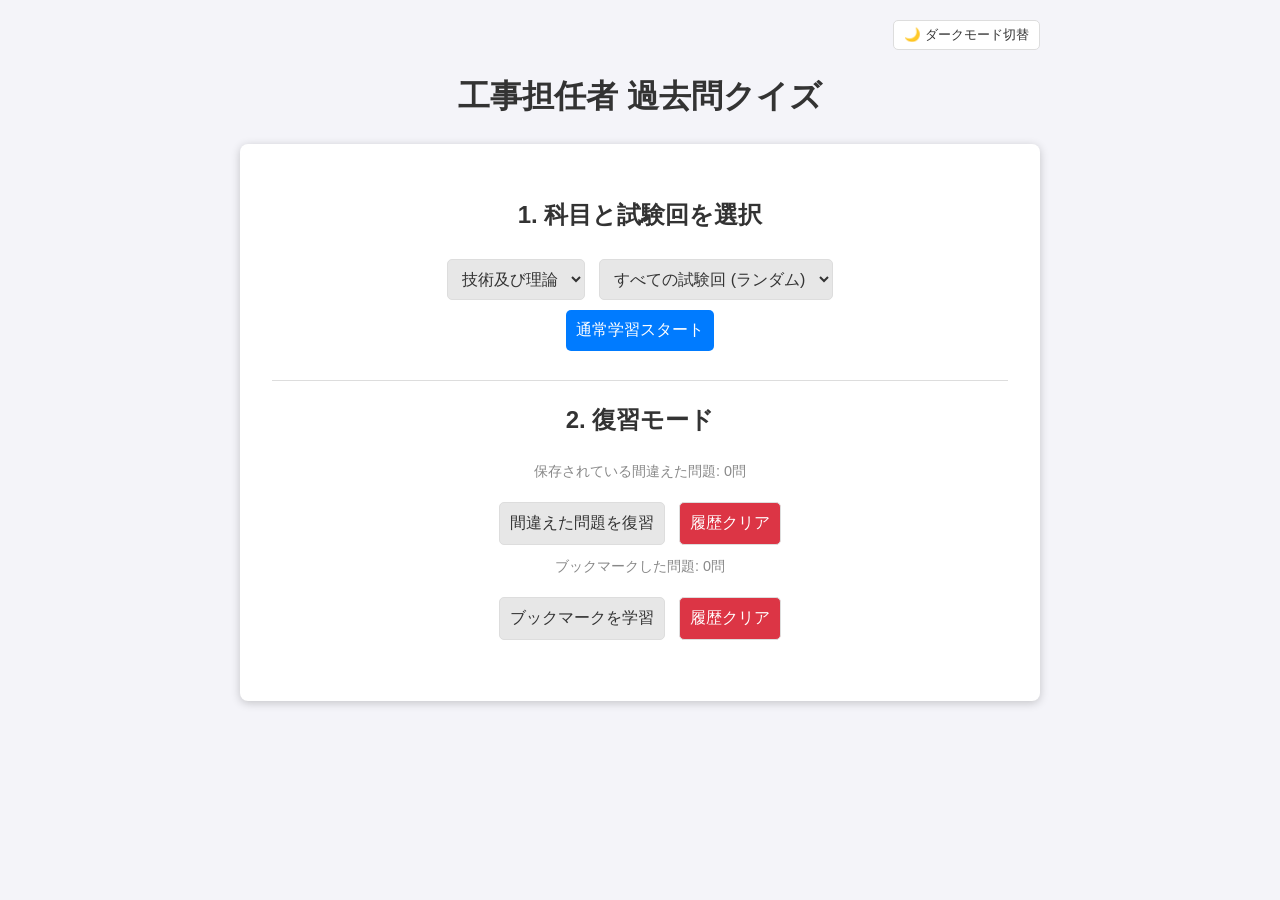
==== commit 91b34a33: "Merge branch 'main' of https://github.com/waegoiaj/koutan" ====
--- a/index.html
+++ b/index.html
@@ -1,2090 +1,2637 @@
 <!DOCTYPE html>
 <html lang="ja">
+
 <head>
   <meta charset="UTF-8">
   <meta name="viewport" content="width=device-width, initial-scale=1.0">
   <title>工事担任者 過去問クイズ</title>
   <style>
-    body { font-family: sans-serif; line-height: 1.6; max-width: 800px; margin: 20px auto; padding: 0 15px; background-color: #f4f4f9; color: #333; }
-    h1, h2 { text-align: center; }
-    #quiz-container { background-color: #fff; padding: 2em; border-radius: 8px; box-shadow: 0 2px 10px rgba(0,0,0,0.1); }
-    #question-area { margin-bottom: 1.5em; }
-    #question-text { white-space: pre-wrap; font-size: 1.1em; }
-    #options-area button { display: block; width: 100%; padding: 1em; margin-bottom: 0.5em; text-align: left; background-color: #e7e7e7; border: 2px solid #ddd; border-radius: 5px; cursor: pointer; transition: background-color 0.2s, border-color 0.2s; }
-    #options-area button:hover { background-color: #dcdcdc; }
-    #options-area button.selected { border-color: #007bff; background-color: #cce5ff; }
-    #options-area button.correct { border-color: #28a745; background-color: #d4edda; }
-    #options-area button.incorrect { border-color: #dc3545; background-color: #f8d7da; }
-    #feedback-area { margin-top: 1.5em; padding: 1em; border-radius: 5px; }
-    .feedback-correct { background-color: #d4edda; border: 1px solid #c3e6cb; }
-    .feedback-incorrect { background-color: #f8d7da; border: 1px solid #f5c6cb; }
-    #controls { text-align: center; margin-top: 1em; }
-    #controls button { padding: 0.8em 1.5em; font-size: 1em; cursor: pointer; border-radius: 5px; border: none; }
-    #next-btn { background-color: #007bff; color: white; }
-    #next-btn:disabled { background-color: #ccc; }
-    .hidden { display: none; }
-    .subject-selection button { margin: 5px; padding: 10px 20px; font-size: 16px; }
+    :root {
+      --bg-color: #f4f4f9;
+      --text-color: #333;
+      --container-bg: #fff;
+      --btn-bg: #e7e7e7;
+      --btn-hover: #dcdcdc;
+      --btn-border: #ddd;
+      --primary-color: #007bff;
+      --primary-hover: #0056b3;
+      --correct-bg: #d4edda;
+      --correct-border: #28a745;
+      --incorrect-bg: #f8d7da;
+      --incorrect-border: #dc3545;
+    }
+
+    body.dark-theme {
+      --bg-color: #121212;
+      --text-color: #e0e0e0;
+      --container-bg: #1e1e1e;
+      --btn-bg: #2d2d2d;
+      --btn-hover: #3d3d3d;
+      --btn-border: #444;
+      --primary-color: #3a86ff;
+      --primary-hover: #256ce1;
+      --correct-bg: #1e4620;
+      --correct-border: #2ea043;
+      --incorrect-bg: #5c1e1e;
+      --incorrect-border: #da3633;
+    }
+
+    body {
+      font-family: sans-serif;
+      line-height: 1.6;
+      max-width: 800px;
+      margin: 20px auto;
+      padding: 0 15px;
+      background-color: var(--bg-color);
+      color: var(--text-color);
+      transition: background-color 0.3s, color 0.3s;
+    }
+
+    h1,
+    h2,
+    h3 {
+      text-align: center;
+    }
+
+    #top-bar {
+      display: flex;
+      justify-content: flex-end;
+      margin-bottom: 10px;
+    }
+
+    #theme-toggle {
+      padding: 5px 10px;
+      cursor: pointer;
+      border-radius: 5px;
+      border: 1px solid var(--btn-border);
+      background-color: var(--container-bg);
+      color: var(--text-color);
+    }
+
+    #quiz-container {
+      background-color: var(--container-bg);
+      padding: 2em;
+      border-radius: 8px;
+      box-shadow: 0 2px 10px rgba(0, 0, 0, 0.2);
+      transition: background-color 0.3s;
+    }
+
+    /* Menu Area */
+    .menu-section {
+      margin-bottom: 1.5em;
+      text-align: center;
+    }
+
+    .menu-section select,
+    .menu-section button {
+      padding: 10px;
+      margin: 5px;
+      font-size: 1em;
+      border-radius: 5px;
+      border: 1px solid var(--btn-border);
+      background-color: var(--btn-bg);
+      color: var(--text-color);
+      cursor: pointer;
+    }
+
+    .menu-section button:hover {
+      background-color: var(--btn-hover);
+    }
+
+    .btn-primary {
+      background-color: var(--primary-color) !important;
+      color: white !important;
+      border: none !important;
+    }
+
+    .btn-primary:hover {
+      background-color: var(--primary-hover) !important;
+    }
+
+    .btn-danger {
+      background-color: #dc3545 !important;
+      color: white !important;
+    }
+
+    .data-stats {
+      font-size: 0.9em;
+      color: #888;
+      margin-top: 5px;
+    }
+
+    /* Quiz Area */
+    #stats-bar {
+      display: flex;
+      justify-content: space-between;
+      font-size: 0.9em;
+      margin-bottom: 10px;
+      font-weight: bold;
+    }
+
+    #progress-container {
+      width: 100%;
+      background-color: var(--btn-bg);
+      border-radius: 5px;
+      height: 10px;
+      margin-bottom: 20px;
+      overflow: hidden;
+    }
+
+    #progress-bar {
+      height: 100%;
+      background-color: var(--primary-color);
+      width: 0%;
+      transition: width 0.3s;
+    }
+
+    #question-header {
+      display: flex;
+      justify-content: space-between;
+      align-items: center;
+      border-bottom: 2px solid var(--btn-border);
+      padding-bottom: 10px;
+      margin-bottom: 15px;
+    }
+
+    #question-year {
+      font-weight: bold;
+      margin: 0;
+    }
+
+    #bookmark-btn {
+      background: none;
+      border: 1px solid var(--btn-border);
+      padding: 5px 10px;
+      border-radius: 5px;
+      cursor: pointer;
+      color: var(--text-color);
+      display: flex;
+      align-items: center;
+      gap: 5px;
+    }
+
+    #bookmark-btn.bookmarked {
+      color: #ffc107;
+      border-color: #ffc107;
+      background-color: rgba(255, 193, 7, 0.1);
+    }
+
+    #question-text {
+      white-space: pre-wrap;
+      font-size: 1.1em;
+      margin-bottom: 1.5em;
+    }
+
+    #options-area button {
+      display: block;
+      width: 100%;
+      padding: 1em;
+      margin-bottom: 0.5em;
+      text-align: left;
+      background-color: var(--btn-bg);
+      color: var(--text-color);
+      border: 2px solid var(--btn-border);
+      border-radius: 5px;
+      cursor: pointer;
+      transition: all 0.2s;
+    }
+
+    #options-area button:hover:not(:disabled) {
+      background-color: var(--btn-hover);
+    }
+
+    #options-area button.selected {
+      border-color: var(--primary-color);
+      background-color: rgba(0, 123, 255, 0.1);
+    }
+
+    #options-area button.correct {
+      border-color: var(--correct-border);
+      background-color: var(--correct-bg);
+    }
+
+    #options-area button.incorrect {
+      border-color: var(--incorrect-border);
+      background-color: var(--incorrect-bg);
+    }
+
+    #feedback-area {
+      margin-top: 1.5em;
+      padding: 1em;
+      border-radius: 5px;
+    }
+
+    .feedback-correct {
+      background-color: var(--correct-bg);
+      border: 1px solid var(--correct-border);
+    }
+
+    .feedback-incorrect {
+      background-color: var(--incorrect-bg);
+      border: 1px solid var(--incorrect-border);
+    }
+
+    #controls {
+      text-align: center;
+      margin-top: 1.5em;
+    }
+
+    #controls button {
+      padding: 0.8em 1.5em;
+      font-size: 1em;
+      cursor: pointer;
+      border-radius: 5px;
+      border: none;
+    }
+
+    #submit-btn {
+      background-color: var(--btn-bg);
+      color: var(--text-color);
+      border: 1px solid var(--btn-border);
+    }
+
+    #submit-btn:not(:disabled) {
+      background-color: var(--primary-color);
+      color: white;
+    }
+
+    #next-btn {
+      background-color: var(--primary-color);
+      color: white;
+    }
+
+    #result-area {
+      text-align: center;
+    }
+
+    #result-area button {
+      margin-top: 20px;
+      padding: 10px 20px;
+      font-size: 1em;
+    }
+
+    .hidden {
+      display: none !important;
+    }
   </style>
 </head>
+
 <body>
 
+  <div id="top-bar">
+    <button id="theme-toggle" onclick="toggleTheme()">🌙 ダークモード切替</button>
+  </div>
+
   <h1>工事担任者 過去問クイズ</h1>
 
   <div id="quiz-container">
-    <div id="subject-selection">
-      <h2>科目を選択してください</h2>
-      <button onclick="startQuiz('tech')">技術及び理論</button>
-      <button onclick="startQuiz('law')">法規</button>
+    <div id="menu-area">
+      <div class="menu-section">
+        <h2>1. 科目と試験回を選択</h2>
+        <select id="subject-select">
+          <option value="tech">技術及び理論</option>
+          <option value="law">法規</option>
+        </select>
+        <select id="iteration-select">
+          <option value="all">すべての試験回 (ランダム)</option>
+        </select>
+        <br>
+        <button class="btn-primary" onclick="startQuiz('normal')">通常学習スタート</button>
+      </div>
+
+      <hr style="border: 0; border-top: 1px solid var(--btn-border); margin: 20px 0;">
+
+      <div class="menu-section">
+        <h2>2. 復習モード</h2>
+        <p class="data-stats">保存されている間違えた問題: <span id="mistake-count">0</span>問</p>
+        <button onclick="startQuiz('mistakes')">間違えた問題を復習</button>
+        <button class="btn-danger" onclick="clearData('mistakes')">履歴クリア</button>
+
+        <p class="data-stats">ブックマークした問題: <span id="bookmark-count">0</span>問</p>
+        <button onclick="startQuiz('bookmarks')">ブックマークを学習</button>
+        <button class="btn-danger" onclick="clearData('bookmarks')">履歴クリア</button>
+      </div>
     </div>
 
     <div id="quiz-area" class="hidden">
-      <div id="question-area">
+      <div id="stats-bar">
+        <span>第 <span id="current-q-num">1</span> 問 / 全 <span id="total-q-num">10</span> 問</span>
+        <span>正解: <span id="correct-count">0</span> (<span id="accuracy-rate">0.0</span>%)</span>
+      </div>
+      <div id="progress-container">
+        <div id="progress-bar"></div>
+      </div>
+
+      <div id="question-header">
         <p id="question-year"></p>
-        <p id="question-text"></p>
+        <button id="bookmark-btn" onclick="toggleBookmark()">★ ブックマーク</button>
       </div>
+      <p id="question-text"></p>
+
       <div id="options-area"></div>
+
       <div id="controls">
-        <button id="submit-btn" onclick="submitAnswer()">解答する</button>
+        <button id="submit-btn" onclick="submitAnswer()" disabled>解答する</button>
         <button id="next-btn" class="hidden" onclick="nextQuestion()">次の問題へ</button>
       </div>
       <div id="feedback-area" class="hidden"></div>
     </div>
 
     <div id="result-area" class="hidden">
-      <h2>結果</h2>
-      <p id="score-text"></p>
-      <button onclick="restart()">最初からやり直す</button>
+      <h2>結果発表</h2>
+      <h3 id="score-text"></h3>
+      <p id="result-detail"></p>
+      <button class="btn-primary" onclick="returnToMenu()">メニューへ戻る</button>
     </div>
   </div>
 
   <script>
+    // --- 既存の問題データ (変更なし) ---
     const allQuestions = {
-  "tech": [
-
-    {
-      "id": "7-2-tech-1-1",
-      "year": "令和7年度第2回 技術及び理論 第1問(1)",
-      "question": "GE-PONシステムで用いられているOLTの機能などについて述べた次の記述のうち、誤っているものは、 である。\n\n1: OLTは、ONUからの上り信号がOLT配下の他のONUからの上り信号と衝突しないよう、あらかじめ各ONUに対して異なる波長を割り当てている。\n2: OLTは、ONUがネットワークに接続されるとそのONUを自動的に発見し、通信リンクを自動で確立する機能を有している。\n3: OLTからの下り方向の通信では、OLTは、どのONUに送信するフレームかを判別し、送信するフレームのプリアンブルに送信先のONU用の識別子を埋め込んだものをネットワークに送出する。",
-      "options": [
-        "1の記述",
-        "2の記述",
-        "3の記述"
+      "tech": [
+
+        {
+          "id": "7-2-tech-1-1",
+          "year": "令和7年度第2回 技術及び理論 第1問(1)",
+          "question": "GE-PONシステムで用いられているOLTの機能などについて述べた次の記述のうち、誤っているものは、 である。\n\n1: OLTは、ONUからの上り信号がOLT配下の他のONUからの上り信号と衝突しないよう、あらかじめ各ONUに対して異なる波長を割り当てている。\n2: OLTは、ONUがネットワークに接続されるとそのONUを自動的に発見し、通信リンクを自動で確立する機能を有している。\n3: OLTからの下り方向の通信では、OLTは、どのONUに送信するフレームかを判別し、送信するフレームのプリアンブルに送信先のONU用の識別子を埋め込んだものをネットワークに送出する。",
+          "options": [
+            "1の記述",
+            "2の記述",
+            "3の記述"
+          ],
+          "answer": 0,
+          "explanation": "GE-PONの上り通信では、各ONUは同じ波長を使用し、TDMA（時分割多元接続）により送信タイミングをずらすことで衝突を回避します。異なる波長を割り当てるわけではありません。"
+        },
+        {
+          "id": "7-2-tech-1-2",
+          "year": "令和7年度第2回 技術及び理論 第1問(2)",
+          "question": "無線PANの規格のうち、ISMバンドを使用するBluetooth Class2の最大通信距離は、 程度とされている。",
+          "options": [
+            "1メートル",
+            "10メートル",
+            "100メートル"
+          ],
+          "answer": 1,
+          "explanation": "Bluetooth Class2の最大通信距離は約10メートルです。"
+        },
+        {
+          "id": "7-2-tech-1-3",
+          "year": "令和7年度第2回 技術及び理論 第1問(3)",
+          "question": "IP電話のプロトコルとして用いられている は、IETFのRFC3261として標準化された呼制御プロトコルであり、IPv4及びIPv6の両方で動作する。",
+          "options": [
+            "ICMP",
+            "H.323",
+            "SIP"
+          ],
+          "answer": 2,
+          "explanation": "RFC3261として標準化されたIP電話の呼制御プロトコルはSIP (Session Initiation Protocol) です。"
+        },
+        {
+          "id": "7-2-tech-1-4",
+          "year": "令和7年度第2回 技術及び理論 第1問(4)",
+          "question": "IEEE802.11acとして標準化された無線LANは、IEEE802.11nの機能を拡張してMIMOのストリーム数の増加などにより理論値としての最大伝送速度が6.9ギガビット/秒とされており、 の周波数帯を用いた方式が定められている。",
+          "options": [
+            "2.4GHz帯のみ",
+            "5GHz帯のみ",
+            "2.4GHz帯及び5GHz帯"
+          ],
+          "answer": 1,
+          "explanation": "IEEE802.11ac（Wi-Fi 5）は、5GHz帯のみを使用する無線LAN規格です。"
+        },
+        {
+          "id": "7-2-tech-1-5",
+          "year": "令和7年度第2回 技術及び理論 第1問(5)",
+          "question": "IEEE802.3atとして標準化されたPoEの機能について述べた次の記述のうち、正しいものは、 である。\n\n1: 1000BASE-Tのイーサネットで使用しているLAN配線の4対8心の信号対のうち、2対4心を使ってPoE機能を持つIP電話機に給電することができる。\n2: 100BASE-TXのイーサネットで使用しているLAN配線のうち、予備対(空き対)の2対4心を使用する方式は、オルタナティブAといわれる。\n3: 給電側機器であるPSEは、受電側機器がPoE対応機器か非対応機器かを検知できないため、接続されている全ての受電側機器に給電する。",
+          "options": [
+            "1の記述",
+            "2の記述",
+            "3の記述"
+          ],
+          "answer": 0,
+          "explanation": "1000BASE-Tでは4対すべてを通信に使用するため、そのうちの2対に電流を重畳して給電します。予備対を使用するのはオルタナティブB方式です。PSEは受電機器がPoE対応か検知してから給電します。"
+        },
+        {
+          "id": "7-2-tech-2-1",
+          "year": "令和7年度第2回 技術及び理論 第2問(1)",
+          "question": "HDLC手順におけるフレーム同期信号などについて述べた次の二つの記述は、 。\n\nA 受信側において、フレームの開始位置を判断するための開始フラグシーケンスは、01111110のビットパターンである。\nB 受信側において、開始フラグシーケンスを受信後に、5個連続したビットが1のとき、その直後のビットの0は無条件に除去される。",
+          "options": [
+            "Aのみ正しい",
+            "Bのみ正しい",
+            "AもBも正しい",
+            "AもBも正しくない"
+          ],
+          "answer": 2,
+          "explanation": "両方正しい記述です。フラグは「01111110」であり、データ内に同じパターンが現れるのを防ぐため、送信側で1が5回連続したら強制的に0を挿入（ゼロインサーション）し、受信側でそれを除去します。"
+        },
+        {
+          "id": "7-2-tech-2-2",
+          "year": "令和7年度第2回 技術及び理論 第2問(2)",
+          "question": "光アクセスネットワークには、電気通信事業者のビルから集合住宅のMDF室までの区間には光ファイバケーブルを使用し、MDF室から各戸までの区間にはVDSL方式を適用して既設の を利用する形態のものがある。",
+          "options": [
+            "電話用配線",
+            "電気配線",
+            "映像配信用ケーブル"
+          ],
+          "answer": 0,
+          "explanation": "VDSL方式は、既設のメタルケーブル（電話用配線）を利用して数十Mbps以上の高速通信を行う技術です。"
+        },
+        {
+          "id": "7-2-tech-2-3",
+          "year": "令和7年度第2回 技術及び理論 第2問(3)",
+          "question": "CATVのネットワーク形態のうち、HFC方式は、ヘッドエンド設備からユーザ宅までの伝送路において、光ファイバケーブルと を組み合わせた構成を採っている。",
+          "options": [
+            "加入者無線",
+            "同軸ケーブル",
+            "平衡対メタリックケーブル"
+          ],
+          "answer": 1,
+          "explanation": "HFC (Hybrid Fiber Coaxial) 方式は、幹線部分に光ファイバ、各家庭への引き込み部分に同軸ケーブルを用いる構成です。"
+        },
+        {
+          "id": "7-2-tech-2-4",
+          "year": "令和7年度第2回 技術及び理論 第2問(4)",
+          "question": "OSI参照モデル(7階層モデル)の第2層であるデータリンク層について述べた次の記述のうち、正しいものは、 である。\n\n1: 異なる通信媒体上にある端末どうしでも通信できるように、端末のアドレス付けや中継装置も含めた端末相互間の経路選択などの機能を規定している。\n2: どのようなフレームを構成して通信媒体上でのデータ伝送を実現するかなどを規定している。\n3: 端末が送受信する信号レベルなどの電気的条件、コネクタ形状などの機械的条件などを規定している。",
+          "options": [
+            "1の記述",
+            "2の記述",
+            "3の記述"
+          ],
+          "answer": 1,
+          "explanation": "第2層（データリンク層）は、隣接ノード間の確実なデータ伝送のため、フレームの構成や誤り制御などを規定します。1は第3層（ネットワーク層）、3は第1層（物理層）の説明です。"
+        },
+        {
+          "id": "7-2-tech-2-5",
+          "year": "令和7年度第2回 技術及び理論 第2問(5)",
+          "question": "IPv6アドレスの表記は、 ずつ8ブロックに分け、一般に、各ブロックを16進数で表示し、各ブロックをコロン(:)で区切る。",
+          "options": [
+            "32ビットを4ビット",
+            "64ビットを8ビット",
+            "128ビットを16ビット"
+          ],
+          "answer": 2,
+          "explanation": "IPv6アドレスは総長128ビットであり、これを16ビットずつ8つのブロックに分けて16進数で表記し、コロン(:)で区切ります。"
+        },
+        {
+          "id": "7-2-tech-3-1",
+          "year": "令和7年度第2回 技術及び理論 第3問(1)",
+          "question": "キーボードから入力される情報をファイルに保存するなどの機能を持つソフトウェアは、一般に、 といわれ、パスワード、クレジットカード番号などを盗用する目的で悪用されることがある。",
+          "options": [
+            "バックドア",
+            "キーロガー",
+            "ハニーポット"
+          ],
+          "answer": 1,
+          "explanation": "キーボードの入力操作（キーストローク）を記録するソフトウェアやハードウェアをキーロガーと呼びます。"
+        },
+        {
+          "id": "7-2-tech-3-2",
+          "year": "令和7年度第2回 技術及び理論 第3問(2)",
+          "question": "プライベートIPアドレスをグローバルIPアドレスに変換する際に、ポート番号も変換することにより、一つのグローバルIPアドレスに対して複数のプライベートIPアドレスを割り当てる機能は、一般に、NAPT又は といわれ、プライベートネットワークの保護といったセキュリティ面での利点がある。",
+          "options": [
+            "IPアドレスプール",
+            "ポートフォワーディング",
+            "IPマスカレード"
+          ],
+          "answer": 2,
+          "explanation": "NAPT (Network Address Port Translation) は、IPアドレスとポート番号を変換することで、複数の端末が同時にインターネットに接続できるようにする技術で、IPマスカレードとも呼ばれます。"
+        },
+        {
+          "id": "7-2-tech-3-3",
+          "year": "令和7年度第2回 技術及び理論 第3問(3)",
+          "question": "IETFのRFC4443として標準化されたICMPv6のメッセージのうち、エラーメッセージに分類されるのは、 メッセージである。",
+          "options": [
+            "パケット過大",
+            "エコー要求",
+            "近隣探索"
+          ],
+          "answer": 0,
+          "explanation": "ICMPv6のエラーメッセージには、到達不能、パケット過大、時間超過、パラメータ問題などがあります。エコー要求や近隣探索は情報メッセージです。"
+        },
+        {
+          "id": "7-2-tech-3-4",
+          "year": "令和7年度第2回 技術及び理論 第3問(4)",
+          "question": "スイッチングハブのフレーム転送方式におけるストアアンドフォワード方式について述べた次の記述のうち、正しいものは、 である。\n\n1: 有効フレームの先頭から宛先アドレスの6バイトまでを受信した後、フレームが入力ポートで完全に受信される前に、フレームの転送を開始する。\n2: 有効フレームの先頭から64バイトまで読み取り、異常がなければ、そのフレームを転送する。\n3: 有効フレームの先頭からFCSまでを受信した後、異常がなければフレームを転送する。",
+          "options": [
+            "1の記述",
+            "2の記述",
+            "3の記述"
+          ],
+          "answer": 2,
+          "explanation": "ストアアンドフォワード方式は、フレーム全体（FCSまで）をバッファに蓄積して誤りの有無を確認してから転送を行う方式です。"
+        },
+        {
+          "id": "7-2-tech-3-5",
+          "year": "令和7年度第2回 技術及び理論 第3問(5)",
+          "question": "LANを構成する機器のうち、OSI参照モデル(7階層モデル)のネットワーク層が提供する機能を利用して、異なるLAN相互を接続することができる機器は、一般に、 といわれる。",
+          "options": [
+            "レイヤ2スイッチ",
+            "ルータ",
+            "リピータ"
+          ],
+          "answer": 1,
+          "explanation": "ネットワーク層（第3層）で動作し、IPアドレスに基づいて経路を選択しパケットを中継する機器はルータです。"
+        },
+        {
+          "id": "7-2-tech-4-1",
+          "year": "令和7年度第2回 技術及び理論 第4問(1)",
+          "question": "ホームネットワークなどにおける配線に用いられるプラスチック光ファイバは、曲げに強く折れにくいなどの特徴があり、送信モジュールには、一般に、光波長が650ナノメートルの が用いられる。",
+          "options": [
+            "PD",
+            "FET",
+            "LED"
+          ],
+          "answer": 2,
+          "explanation": "プラスチック光ファイバ (POF) は可視光領域での伝送損失が比較的少なく、光源としては安価で取り扱いやすい赤色（波長650nm付近）のLEDがよく用いられます。"
+        },
+        {
+          "id": "7-2-tech-4-2",
+          "year": "令和7年度第2回 技術及び理論 第4問(2)",
+          "question": "光ファイバの接続について述べた次の二つの記述は、 。\n\nA コネクタ接続は、光コネクタにより光ファイバを機械的に接続する接続部に接合剤を使用するため、再接続できない。\nB メカニカルスプライス接続は、V溝により光ファイバどうしを軸合わせして接続する方法を用いており、接続工具には電源を必要としない。",
+          "options": [
+            "Aのみ正しい",
+            "Bのみ正しい",
+            "AもBも正しい",
+            "AもBも正しくない"
+          ],
+          "answer": 1,
+          "explanation": "コネクタ接続は着脱が可能で再接続できるためAは誤りです。メカニカルスプライス接続はV溝で機械的に位置合わせする手法で、融着接続機のような電源を必要としません。"
+        },
+        {
+          "id": "7-2-tech-4-3",
+          "year": "令和7年度第2回 技術及び理論 第4問(3)",
+          "question": "UTPケーブルをRJ-45のモジュラジャックに結線するとき、配線規格T568Bでは、ピン番号8番には外被が 色の心線が接続される。",
+          "options": [
+            "青",
+            "茶",
+            "橙"
+          ],
+          "answer": 1,
+          "explanation": "T568Bの配列では、ピン7番に白/茶、ピン8番に茶の心線が接続されます。"
+        },
+        {
+          "id": "7-2-tech-4-4",
+          "year": "令和7年度第2回 技術及び理論 第4問(4)",
+          "question": "LAN配線工事における配線試験について述べた次の記述のうち、正しいものは、 である。\n\n1: UTPケーブルの配線に関する測定項目として、挿入損失、伝搬遅延時間などがある。\n2: UTPケーブルの配線試験において、ワイヤマップ試験では、挿入損失やクロスペアなどの配線不具合を検出することができる。\n3: UTPケーブルの配線試験において、ワイヤマップ試験では、近端漏話減衰量や遠端漏話減衰量を測定することができる。",
+          "options": [
+            "1の記述",
+            "2の記述",
+            "3の記述"
+          ],
+          "answer": 0,
+          "explanation": "ワイヤマップ試験は結線間違い（断線、短絡、誤配線など）を確認するためのものであり、挿入損失や漏話減衰量等の測定はできません。したがって1が正しい記述です。"
+        },
+        {
+          "id": "7-2-tech-4-5",
+          "year": "令和7年度第2回 技術及び理論 第4問(5)",
+          "question": "通信機械室などにおいて、床下に電力ケーブル、LANケーブルなどを自由に配線できる二重床は、 といわれる。",
+          "options": [
+            "フリーアクセスフロア",
+            "セルラフロア",
+            "レースウェイ"
+          ],
+          "answer": 0,
+          "explanation": "床を二重構造にして、その空間にケーブル類を自由に配線できるようにしたものをフリーアクセスフロア（OAフロア）と呼びます。"
+        },
+
+        {
+          "id": "7-1-tech-1-1",
+          "year": "令和7年度第1回 技術及び理論 第1問(1)",
+          "question": "GE-PONシステムでは、光ファイバ回線を光スプリッタで分岐し、OLTとONUの相互間を上り／下りともに最大の伝送速度として毎秒(ア)ギガビットで双方向通信を行うことが可能である。",
+          "options": [
+            "1",
+            "2.5",
+            "10"
+          ],
+          "answer": 0,
+          "explanation": "GE-PON (Gigabit Ethernet-PON) では、上り・下りともに最大1Gbps（規格上の伝送速度は1.25Gbpsですが実効1Gbps）の通信を行います。"
+        },
+        {
+          "id": "7-1-tech-1-2",
+          "year": "令和7年度第1回 技術及び理論 第1問(2)",
+          "question": "IoTを実現する無線通信技術のうち、端末が市販の電池でも1年以上動作可能などの省電力性と、見通し通信距離が数キロメートルから数10キロメートルという特徴を持つものは、一般に、(イ)といわれ、無線センサデバイスなどに適しているとされている。",
+          "options": [
+            "NFC",
+            "無線PAN",
+            "LPWA"
+          ],
+          "answer": 2,
+          "explanation": "LPWA (Low Power Wide Area) は、消費電力を抑えつつ長距離の通信を可能にする無線通信技術の総称です。"
+        },
+        {
+          "id": "7-1-tech-1-3",
+          "year": "令和7年度第1回 技術及び理論 第1問(3)",
+          "question": "IP電話の電話番号には、(ウ)が付与されるものがある。",
+          "options": [
+            "020又は080で始まる番号",
+            "0AB～J番号又は080で始まる番号",
+            "020又は050で始まる番号",
+            "0AB～J番号又は050で始まる番号"
+          ],
+          "answer": 3,
+          "explanation": "IP電話には、市外局番から始まる「0AB-J番号」か、IP電話専用の「050」から始まる番号が付与されます。"
+        },
+        {
+          "id": "7-1-tech-1-4",
+          "year": "令和7年度第1回 技術及び理論 第1問(4)",
+          "question": "無線LANのネットワーク構成には、アクセスポイントを必要としないで端末のみによってネットワークが構成され、端末どうしが直接通信を行う(エ)モードがある。",
+          "options": [
+            "アドホック",
+            "セーフ",
+            "インフラストラクチャ"
+          ],
+          "answer": 0,
+          "explanation": "アクセスポイントを介さず端末同士で直接通信するモードを「アドホックモード」と呼びます。アクセスポイントを介するモードは「インフラストラクチャモード」です。"
+        },
+        {
+          "id": "7-1-tech-1-5",
+          "year": "令和7年度第1回 技術及び理論 第1問(5)",
+          "question": "IEEE802.3atType1として標準化されたPoEにおいて、オルタナティブA方式は、100BASE-TXのイーサネットのLAN配線のうち、(オ)を使ってPoE対応のIP電話機などに給電することができる。",
+          "options": [
+            "4対8心",
+            "信号対の2対4心",
+            "予備対(空き対)の2対4心"
+          ],
+          "answer": 1,
+          "explanation": "PoEの給電方式において、通信に利用する「信号対」に電力を重畳させる方式をオルタナティブA、通信に利用しない「予備対」を利用する方式をオルタナティブBと呼びます。"
+        },
+        {
+          "id": "7-1-tech-2-1",
+          "year": "令和7年度第1回 技術及び理論 第2問(1)",
+          "question": "デジタル信号を送受信するための伝送路符号化方式のうち(ア)符号は、図に示すように、ビット値0のときは信号レベルを変化させず、ビット値1が発生するごとに、信号レベルを0から高レベルへ、高レベルから0へ、0から低レベルへ、低レベルから0へと、1段ずつ変化させる符号である。",
+          "options": [
+            "MLT-3",
+            "NRZI",
+            "NRZ"
+          ],
+          "answer": 0,
+          "explanation": "信号レベルを「高レベル」「0」「低レベル」の3値を用いて変化させる伝送路符号化方式は、MLT-3 (Multi-Level Transmit 3) 符号です。"
+        },
+        {
+          "id": "7-1-tech-2-2",
+          "year": "令和7年度第1回 技術及び理論 第2問(2)",
+          "question": "光アクセスネットワークの設備構成のうち、電気通信事業者側の設備とユーザ側に設置されたメディアコンバータなどとの間で、1心の光ファイバを1ユーザが専有する構成を採る方式は、(イ)方式といわれる。",
+          "options": [
+            "PDS",
+            "SS",
+            "ADS"
+          ],
+          "answer": 1,
+          "explanation": "1ユーザが1本の光ファイバを専有する方式をSS (Single Star) 方式と呼びます。光スプリッタで分岐して複数のユーザで共有するのはPDS (Passive Double Star) 方式です。"
+        },
+        {
+          "id": "7-1-tech-2-3",
+          "year": "令和7年度第1回 技術及び理論 第2問(3)",
+          "question": "電気通信事業者側に設置されたDSLAM装置とユーザ側に設置されたADSLモデムを用い、アクセス回線としてアナログ電話用の平衡対メタリックケーブルを使用するブロードバンドサービスは、一般に、(ウ)のデータ信号が伝送可能とされている。",
+          "options": [
+            "数百キロビット／秒から数十メガビット／秒",
+            "数百メガビット／秒から数ギガビット／秒",
+            "数ギガビット／秒から数十ギガビット／秒"
+          ],
+          "answer": 0,
+          "explanation": "ADSLサービスは、既存のアナログ電話回線を利用して数百kbps〜数十Mbps（最大で50Mbps程度）の速度でデータ通信を行う技術です。"
+        },
+        {
+          "id": "7-1-tech-2-4",
+          "year": "令和7年度第1回 技術及び理論 第2問(4)",
+          "question": "TCP/IPのプロトコル階層モデル(4階層モデル)において、インターネット層の直近上位に位置する層は(エ)層である。",
+          "options": [
+            "ネットワークインタフェース",
+            "トランスポート",
+            "アプリケーション"
+          ],
+          "answer": 1,
+          "explanation": "TCP/IPの4階層モデルは下から順に、①ネットワークインタフェース層、②インターネット層、③トランスポート層、④アプリケーション層です。したがって、インターネット層の直近上位はトランスポート層です。"
+        },
+        {
+          "id": "7-1-tech-2-5",
+          "year": "令和7年度第1回 技術及び理論 第2問(5)",
+          "question": "IPv6のマルチキャストアドレスは、128ビット列の上位8ビットが(オ)である。",
+          "options": [
+            "11001100",
+            "11110000",
+            "11111111"
+          ],
+          "answer": 2,
+          "explanation": "IPv6におけるマルチキャストアドレスは、先頭の8ビットがすべて「1」（16進数で表現すると「FF」）である「11111111」で始まります。"
+        },
+        {
+          "id": "7-1-tech-3-1",
+          "year": "令和7年度第1回 技術及び理論 第3問(1)",
+          "question": "考えられる全ての暗号鍵や文字の組合せを試みることにより、暗号の解読やパスワードの解析を実行する手法を用いる攻撃は、一般に、(ア)攻撃といわれる。",
+          "options": [
+            "DDoS",
+            "バッファオーバフロー",
+            "ブルートフォース"
+          ],
+          "answer": 2,
+          "explanation": "考えられるすべての組み合わせを手当たり次第に試す手法を「ブルートフォース（総当たり）攻撃」と呼びます。"
+        },
+        {
+          "id": "7-1-tech-3-2",
+          "year": "令和7年度第1回 技術及び理論 第3問(2)",
+          "question": "外部ネットワーク(インターネット)と内部ネットワーク(イントラネット)の中間に位置する緩衝地帯は(イ)といわれ、インターネットからのアクセスを受けるWebサーバ、メールサーバなどは、一般に、ここに設置される。",
+          "options": [
+            "SSL",
+            "DMZ",
+            "idS"
+          ],
+          "answer": 1,
+          "explanation": "外部と内部の中間に設けられ、外部からのアクセスを許可するサーバを安全に配置するための領域を DMZ (DeMilitarized Zone : 非武装地帯) と呼びます。"
+        },
+        {
+          "id": "7-1-tech-3-3",
+          "year": "令和7年度第1回 技術及び理論 第3問(3)",
+          "question": "IETFのRFC4443として標準化されたICMPv6のICMPv6メッセージには、大きく分けてエラーメッセージと(ウ)メッセージの2種類があり、ICMPv6は、IPv6に不可欠なプロトコルとして、全てのIPv6ノードに完全に実装されなければならないとされている。",
+          "options": [
+            "情報",
+            "呼処理",
+            "制御"
+          ],
+          "answer": 0,
+          "explanation": "ICMPv6のメッセージは、通信エラーの発生を通知する「エラーメッセージ」と、ネットワークの診断などに用いられる「情報メッセージ」の2種類に分類されます。"
+        },
+        {
+          "id": "7-1-tech-3-4",
+          "year": "令和7年度第1回 技術及び理論 第3問(4)",
+          "question": "ネットワークインタフェースカード(NIC)に固有に割り当てられた物理アドレスは、一般に、MACアドレスといわれ、(エ)ビット長で構成される。",
+          "options": [
+            "48",
+            "64",
+            "96"
+          ],
+          "answer": 0,
+          "explanation": "MACアドレスは、通信機器ごとに割り当てられた48ビット長の物理アドレスです（前半24ビットがベンダーコード、後半24ビットが固有番号）。"
+        },
+        {
+          "id": "7-1-tech-3-5",
+          "year": "令和7年度第1回 技術及び理論 第3問(5)",
+          "question": "LANを構成する機器のうち、OSI参照モデル(7階層モデル)の物理層で動作し、ネットワークを延長するために、受信した電気信号の増幅や波形の整形などを行う機器は、一般に、(オ)といわれる。",
+          "options": [
+            "ルータ",
+            "レイヤ2スイッチ",
+            "リピータ"
+          ],
+          "answer": 2,
+          "explanation": "OSI参照モデルの第1層（物理層）で動作し、減衰した電気信号を増幅・整形して中継・延長する機器はリピータです。"
+        },
+        {
+          "id": "7-1-tech-4-1",
+          "year": "令和7年度第1回 技術及び理論 第4問(1)",
+          "question": "光ファイバの損失について述べた次の二つの記述は、(ア)。\n\nA レイリー散乱損失は、光パワーが光ファイバ内の不純物によって吸収され、熱に変換されるために生ずる。\nB マイクロベンディングロスは、光ファイバに不均一な側圧が加わったときに生ずる。",
+          "options": [
+            "Aのみ正しい",
+            "Bのみ正しい",
+            "AもBも正しい",
+            "AもBも正しくない"
+          ],
+          "answer": 1,
+          "explanation": "レイリー散乱損失は、ガラス内の密度の微小な揺らぎによって光が散乱することで生じる損失です。不純物によって熱に変換されるのは「吸収損失」であるためAは誤りです。Bの記述は正しいです。"
+        },
+        {
+          "id": "7-1-tech-4-2",
+          "year": "令和7年度第1回 技術及び理論 第4問(2)",
+          "question": "光ファイバ心線の融着接続部は、被覆が完全に除去されるため機械的強度が低下するので、融着接続部の補強方法として、一般に、(イ)により補強する方法が採用されている。",
+          "options": [
+            "光ファイバ保護スリーブ",
+            "プランジャ",
+            "ケーブルジャケット"
+          ],
+          "answer": 0,
+          "explanation": "融着接続後の被覆のない部分は非常に脆いため、「光ファイバ保護スリーブ」を用いて補強します。"
+        },
+        {
+          "id": "7-1-tech-4-3",
+          "year": "令和7年度第1回 技術及び理論 第4問(3)",
+          "question": "UTPケーブルを図に示す8極8心のモジュラコネクタに、配線規格T568Bで決められたモジュラアウトレットの配列でペア1からペア4を結線するとき、1000BASE-Tのギガビットイーサネットでは、(ウ)を用いてデータの送受信を行っている。",
+          "options": [
+            "ペア1と2",
+            "ペア2と3",
+            "ペア3と4",
+            "全てのペア"
+          ],
+          "answer": 3,
+          "explanation": "10BASE-Tや100BASE-TXでは2対（4心）のみを使用しますが、1000BASE-Tのギガビットイーサネットでは、4対（8心）すべてのペアを使用して双方向のデータ送受信を行います。"
+        },
+        {
+          "id": "7-1-tech-4-4",
+          "year": "令和7年度第1回 技術及び理論 第4問(4)",
+          "question": "LAN配線工事における配線試験について述べた次の記述のうち、誤っているものは、(エ)である。\n\n1: UTPケーブルの配線に関する測定項目として、挿入損失、伝搬遅延時間などがある。\n2: UTPケーブルの配線試験において、ワイヤマップ試験では、挿入損失やクロスペアなどの配線不具合を検出することができる。\n3: UTPケーブルの配線試験において、ワイヤマップ試験では、近端漏話減衰量や遠端漏話減衰量を測定することはできない。",
+          "options": [
+            "1の記述",
+            "2の記述",
+            "3の記述"
+          ],
+          "answer": 1,
+          "explanation": "ワイヤマップ試験は、断線、短絡、誤配線（クロスペアなど）などの「結線の正しさ」を確認する試験であり、挿入損失などの電気的な特性は測定できません。"
+        },
+        {
+          "id": "7-1-tech-4-5",
+          "year": "令和7年度第1回 技術及び理論 第4問(5)",
+          "question": "床の配線ダクトにケーブルを通す床配線方式で、電源ケーブルや通信ケーブルを配線するための既設ダクトを備えた金属製又はコンクリートの床は、一般に、(オ)といわれる。",
+          "options": [
+            "フリーアクセスフロア",
+            "トレンチダクト",
+            "セルラフロア"
+          ],
+          "answer": 2,
+          "explanation": "波形の鋼板などを用いて床自体にダクト（空洞）を設けた構造の床をセルラフロアと呼びます。"
+        },
+
+        {
+          "id": "6-2-tech-1-1",
+          "year": "令和6年度第2回 技術及び理論 第1問(1)",
+          "question": "GE-PONシステムで用いられているOLTの機能などについて述べた次の記述のうち、誤っているものは、(ア)である。\n\n1: OLTは、ONUからの上り信号がOLT配下の他のONUからの上り信号と衝突しないよう、あらかじめ各ONUに対して異なる波長を割り当てている。\n2: OLTは、ONUがネットワークに接続されるとそのONUを自動的に発見し、通信リンクを自動で確立する機能を有している。\n3: OLTからの下り方向の通信では、OLTは、どのONUに送信するフレームかを判別し、送信するフレームのプリアンブルに送信先のONU用の識別子を埋め込んだものをネットワークに送出する。",
+          "options": [
+            "1の記述",
+            "2の記述",
+            "3の記述"
+          ],
+          "answer": 0,
+          "explanation": "GE-PONの上り通信では、各ONUに対して異なる波長を割り当てるのではなく、同一の波長を使用し、送信時間をずらすTDMA（時分割多元接続）方式によって衝突を回避しています。"
+        },
+        {
+          "id": "6-2-tech-1-2",
+          "year": "令和6年度第2回 技術及び理論 第1問(2)",
+          "question": "無線PANの規格のうち、ISMバンドを使用するBluetooth Class2の最大通信距離は、(イ)程度とされている。",
+          "options": [
+            "1メートル",
+            "10メートル",
+            "100メートル"
+          ],
+          "answer": 1,
+          "explanation": "BluetoothのClass2の最大通信距離は約10メートルです。（Class1は約100m、Class3は約1mです）"
+        },
+        {
+          "id": "6-2-tech-1-3",
+          "year": "令和6年度第2回 技術及び理論 第1問(3)",
+          "question": "IP電話のプロトコルとして用いられている(ウ)は、IETFのRFC3261として標準化された呼制御プロトコルであり、IPv4及びIPv6の両方で動作する。",
+          "options": [
+            "ICMP",
+            "H.323",
+            "SIP"
+          ],
+          "answer": 2,
+          "explanation": "RFC3261として標準化されたIP電話の呼制御プロトコルはSIP (Session Initiation Protocol) です。"
+        },
+        {
+          "id": "6-2-tech-1-4",
+          "year": "令和6年度第2回 技術及び理論 第1問(4)",
+          "question": "IEEE802.11acとして標準化された無線LANは、IEEE802.11nの機能を拡張してMIMOのストリーム数の増加などにより理論値としての最大伝送速度が6.9ギガビット/秒とされており、(エ)の周波数帯を用いた方式が定められている。",
+          "options": [
+            "2.4GHz帯のみ",
+            "5GHz帯のみ",
+            "2.4GHz帯及び5GHz帯"
+          ],
+          "answer": 1,
+          "explanation": "IEEE802.11ac（Wi-Fi 5）は、5GHz帯のみを使用する無線LAN規格です。"
+        },
+        {
+          "id": "6-2-tech-1-5",
+          "year": "令和6年度第2回 技術及び理論 第1問(5)",
+          "question": "IEEE802.3atとして標準化されたPoEの機能について述べた次の記述のうち、正しいものは、(オ)である。\n\n1: 1000BASE-Tのイーサネットで使用しているLAN配線の4対8心の信号対のうち、2対4心を使ってPoE機能を持つIP電話機に給電することができる。\n2: 100BASE-TXのイーサネットで使用しているLAN配線のうち、予備対(空き対)の2対4心を使用する方式は、オルタナティブAといわれる。\n3: 給電側機器であるPSEは、受電側機器がPoE対応機器か非対応機器かを検知できないため、接続されている全ての受電側機器に給電する。",
+          "options": [
+            "1の記述",
+            "2の記述",
+            "3の記述"
+          ],
+          "answer": 0,
+          "explanation": "1000BASE-Tでは全4対をデータ通信に使用しますが、そのうちの2対に電流を重畳して給電します。2は予備対を使用するため「オルタナティブB」の誤り、3はPSEがPoE対応機器かを検知してから給電するため誤りです。"
+        },
+        {
+          "id": "6-2-tech-2-1",
+          "year": "令和6年度第2回 技術及び理論 第2問(1)",
+          "question": "HDLC手順におけるフレーム同期信号などについて述べた次の二つの記述は、(ア)。\n\nA 受信側において、フレームの開始位置を判断するための開始フラグシーケンスは、01111110のビットパターンである。\nB 受信側において、開始フラグシーケンスを受信後に、5個連続したビットが1のとき、その直後のビットの0は無条件に除去される。",
+          "options": [
+            "Aのみ正しい",
+            "Bのみ正しい",
+            "AもBも正しい",
+            "AもBも正しくない"
+          ],
+          "answer": 2,
+          "explanation": "両方正しい記述です。フラグは「01111110」であり、データ内に同じパターンが現れるのを防ぐため、送信側で1が5回連続したら強制的に0を挿入（ゼロインサーション）し、受信側でそれを除去します。"
+        },
+        {
+          "id": "6-2-tech-2-2",
+          "year": "令和6年度第2回 技術及び理論 第2問(2)",
+          "question": "光アクセスネットワークには、電気通信事業者のビルから集合住宅のMDF室までの区間には光ファイバケーブルを使用し、MDF室から各戸までの区間にはVDSL方式を適用して既設の(イ)を利用する形態のものがある。",
+          "options": [
+            "電話用配線",
+            "電気配線",
+            "映像配信用ケーブル"
+          ],
+          "answer": 0,
+          "explanation": "VDSL方式は、既設のメタルケーブル（電話用配線）を利用して高速通信を行う技術です。"
+        },
+        {
+          "id": "6-2-tech-2-3",
+          "year": "令和6年度第2回 技術及び理論 第2問(3)",
+          "question": "CATVのネットワーク形態のうち、HFC方式は、ヘッドエンド設備からユーザ宅までの伝送路において、光ファイバケーブルと(ウ)を組み合わせた構成を採っている。",
+          "options": [
+            "加入者無線",
+            "同軸ケーブル",
+            "平衡対メタリックケーブル"
+          ],
+          "answer": 1,
+          "explanation": "HFC (Hybrid Fiber Coaxial) 方式は、幹線部分に光ファイバ、各家庭への引き込み部分に同軸ケーブルを用いる構成です。"
+        },
+        {
+          "id": "6-2-tech-2-4",
+          "year": "令和6年度第2回 技術及び理論 第2問(4)",
+          "question": "OSI参照モデル(7階層モデル)の第2層であるデータリンク層について述べた次の記述のうち、正しいものは、(エ)である。\n\n1: 異なる通信媒体上にある端末どうしでも通信できるように、端末のアドレス付けや中継装置も含めた端末相互間の経路選択などの機能を規定している。\n2: どのようなフレームを構成して通信媒体上でのデータ伝送を実現するかなどを規定している。\n3: 端末が送受信する信号レベルなどの電気的条件、コネクタ形状などの機械的条件などを規定している。",
+          "options": [
+            "1の記述",
+            "2の記述",
+            "3の記述"
+          ],
+          "answer": 1,
+          "explanation": "第2層（データリンク層）は、隣接ノード間の確実なデータ伝送のためフレームの構成などを規定します。1は第3層（ネットワーク層）、3は第1層（物理層）の説明です。"
+        },
+        {
+          "id": "6-2-tech-2-5",
+          "year": "令和6年度第2回 技術及び理論 第2問(5)",
+          "question": "IPv6アドレスの表記は、(オ)ずつ8ブロックに分け、一般に、各ブロックを16進数で表示し、各ブロックをコロン(:)で区切る。",
+          "options": [
+            "32ビットを4ビット",
+            "64ビットを8ビット",
+            "128ビットを16ビット"
+          ],
+          "answer": 2,
+          "explanation": "IPv6アドレスは総長128ビットであり、これを16ビットずつ8つのブロックに分けて16進数で表記し、コロン(:)で区切ります。"
+        },
+        {
+          "id": "6-2-tech-3-1",
+          "year": "令和6年度第2回 技術及び理論 第3問(1)",
+          "question": "キーボードから入力される情報をファイルに保存するなどの機能を持つソフトウェアは、一般に、(ア)といわれ、パスワード、クレジットカード番号などを盗用する目的で悪用されることがある。",
+          "options": [
+            "バックドア",
+            "キーロガー",
+            "ハニーポット"
+          ],
+          "answer": 1,
+          "explanation": "キーボードの入力操作（キーストローク）を記録するソフトウェアやハードウェアをキーロガーと呼びます。"
+        },
+        {
+          "id": "6-2-tech-3-2",
+          "year": "令和6年度第2回 技術及び理論 第3問(2)",
+          "question": "プライベートIPアドレスをグローバルIPアドレスに変換する際に、ポート番号も変換することにより、一つのグローバルIPアドレスに対して複数のプライベートIPアドレスを割り当てる機能は、一般に、NAPT又は(イ)といわれ、プライベートネットワークの保護といったセキュリティ面での利点がある。",
+          "options": [
+            "IPアドレスプール",
+            "ポートフォワーディング",
+            "IPマスカレード"
+          ],
+          "answer": 2,
+          "explanation": "NAPT (Network Address Port Translation) は、IPアドレスとポート番号を変換することで、複数の端末が同時にインターネットに接続できるようにする技術で、IPマスカレードとも呼ばれます。"
+        },
+        {
+          "id": "6-2-tech-3-3",
+          "year": "令和6年度第2回 技術及び理論 第3問(3)",
+          "question": "IETFのRFC4443として標準化されたICMPv6のメッセージのうち、エラーメッセージに分類されるのは、(ウ)メッセージである。",
+          "options": [
+            "パケット過大",
+            "エコー要求",
+            "近隣探索"
+          ],
+          "answer": 0,
+          "explanation": "ICMPv6のエラーメッセージには、到達不能、パケット過大、時間超過、パラメータ問題などがあります。エコー要求や近隣探索は情報メッセージです。"
+        },
+        {
+          "id": "6-2-tech-3-4",
+          "year": "令和6年度第2回 技術及び理論 第3問(4)",
+          "question": "スイッチングハブのフレーム転送方式におけるストアアンドフォワード方式について述べた次の記述のうち、正しいものは、(エ)である。\n\n1: 有効フレームの先頭から宛先アドレスの6バイトまでを受信した後、フレームが入力ポートで完全に受信される前に、フレームの転送を開始する。\n2: 有効フレームの先頭から64バイトまで読み取り、異常がなければ、そのフレームを転送する。\n3: 有効フレームの先頭からFCSまでを受信した後、異常がなければフレームを転送する。",
+          "options": [
+            "1の記述",
+            "2の記述",
+            "3の記述"
+          ],
+          "answer": 2,
+          "explanation": "ストアアンドフォワード方式は、フレーム全体（FCSまで）をバッファに蓄積して誤りの有無を確認してから転送を行う方式です。"
+        },
+        {
+          "id": "6-2-tech-3-5",
+          "year": "令和6年度第2回 技術及び理論 第3問(5)",
+          "question": "LANを構成する機器のうち、OSI参照モデル(7階層モデル)のネットワーク層が提供する機能を利用して、異なるLAN相互を接続することができる機器は、一般に、(オ)といわれる。",
+          "options": [
+            "レイヤ2スイッチ",
+            "ルータ",
+            "リピータ"
+          ],
+          "answer": 1,
+          "explanation": "ネットワーク層（第3層）で動作し、IPアドレスに基づいて経路を選択しパケットを中継する機器はルータです。"
+        },
+        {
+          "id": "6-2-tech-4-1",
+          "year": "令和6年度第2回 技術及び理論 第4問(1)",
+          "question": "ホームネットワークなどにおける配線に用いられるプラスチック光ファイバは、曲げに強く折れにくいなどの特徴があり、送信モジュールには、一般に、光波長が650ナノメートルの(ア)が用いられる。",
+          "options": [
+            "PD",
+            "FET",
+            "LED"
+          ],
+          "answer": 2,
+          "explanation": "プラスチック光ファイバ (POF) は可視光領域での伝送損失が比較的少なく、光源としては安価で取り扱いやすい赤色（波長650nm付近）のLEDがよく用いられます。"
+        },
+        {
+          "id": "6-2-tech-4-2",
+          "year": "令和6年度第2回 技術及び理論 第4問(2)",
+          "question": "光ファイバの接続について述べた次の二つの記述は、(イ)。\n\nA コネクタ接続は、光コネクタにより光ファイバを機械的に接続する接続部に接合剤を使用するため、再接続できない。\nB メカニカルスプライス接続は、V溝により光ファイバどうしを軸合わせして接続する方法を用いており、接続工具には電源を必要としない。",
+          "options": [
+            "Aのみ正しい",
+            "Bのみ正しい",
+            "AもBも正しい",
+            "AもBも正しくない"
+          ],
+          "answer": 1,
+          "explanation": "コネクタ接続は着脱が可能で再接続できるためAは誤りです。メカニカルスプライス接続はV溝で機械的に位置合わせする手法で、融着接続機のような電源を必要としません。"
+        },
+        {
+          "id": "6-2-tech-4-3",
+          "year": "令和6年度第2回 技術及び理論 第4問(3)",
+          "question": "UTPケーブルをRJ-45のモジュラジャックに結線するとき、配線規格T568Bでは、ピン番号8番には外被が(ウ)色の心線が接続される。",
+          "options": [
+            "青",
+            "茶",
+            "橙"
+          ],
+          "answer": 1,
+          "explanation": "T568Bの配列では、ピン7番に白/茶、ピン8番に茶の心線が接続されます。"
+        },
+        {
+          "id": "6-2-tech-4-4",
+          "year": "令和6年度第2回 技術及び理論 第4問(4)",
+          "question": "LAN配線工事における配線試験について述べた次の記述のうち、正しいものは、(エ)である。\n\n1: UTPケーブルの配線に関する測定項目として、挿入損失、伝搬遅延時間などがある。\n2: UTPケーブルの配線試験において、ワイヤマップ試験では、挿入損失やクロスペアなどの配線不具合を検出することができる。\n3: UTPケーブルの配線試験において、ワイヤマップ試験では、近端漏話減衰量や遠端漏話減衰量を測定することができる。",
+          "options": [
+            "1の記述",
+            "2の記述",
+            "3の記述"
+          ],
+          "answer": 0,
+          "explanation": "ワイヤマップ試験は結線間違い（断線、短絡、誤配線など）を確認するためのものであり、挿入損失や漏話減衰量等の測定はできません。したがって1が正しい記述です。"
+        },
+        {
+          "id": "6-2-tech-4-5",
+          "year": "令和6年度第2回 技術及び理論 第4問(5)",
+          "question": "通信機械室などにおいて、床下に電力ケーブル、LANケーブルなどを自由に配線できる二重床は、(オ)といわれる。",
+          "options": [
+            "フリーアクセスフロア",
+            "セルラフロア",
+            "レースウェイ"
+          ],
+          "answer": 0,
+          "explanation": "床を二重構造にして、その空間にケーブル類を自由に配線できるようにしたものをフリーアクセスフロア（OAフロア）と呼びます。"
+        },
+
+        {
+          "id": "6-1-tech-1-1",
+          "year": "令和6年度第1回 技術及び理論 第1問(1)",
+          "question": "GE-PONシステムは、OLTとONUの間において、光信号を光信号のまま分岐する(ア)素子で構成される光スプリッタを用いて、光ファイバの1心を複数のユーザで共用する。",
+          "options": [
+            "能動",
+            "受動",
+            "圧電"
+          ],
+          "answer": 1,
+          "explanation": "PON (Passive Optical Network) における光スプリッタは、電源を必要としない「受動」素子で構成されています。"
+        },
+        {
+          "id": "6-1-tech-1-2",
+          "year": "令和6年度第1回 技術及び理論 第1問(2)",
+          "question": "アナログ電話回線を使用してADSL信号を送受信するための機器である(イ)は、データ信号を変調・復調する機能を持ち、変調方式にはDMT(Discrete Multi-Tone)方式が用いられている。",
+          "options": [
+            "ADSLスプリッタ",
+            "ADSLモデム",
+            "DSU"
+          ],
+          "answer": 1,
+          "explanation": "データ信号の「変調・復調」を行う機器はモデムです（ADSLモデム）。ADSLスプリッタは音声信号とデータ信号を分離・合成するフィルタです。"
+        },
+        {
+          "id": "6-1-tech-1-3",
+          "year": "令和6年度第1回 技術及び理論 第1問(3)",
+          "question": "IP電話のプロトコルとして用いられているSIPは、IETFのRFC3261として標準化された呼制御プロトコルであり、(ウ)で動作する。",
+          "options": [
+            "IPv4のみ",
+            "IPv6のみ",
+            "IPv4及びIPv6の両方"
+          ],
+          "answer": 2,
+          "explanation": "SIP (Session Initiation Protocol) は、IPv4とIPv6のどちらのネットワーク環境でも動作するよう設計されています。"
+        },
+        {
+          "id": "6-1-tech-1-4",
+          "year": "令和6年度第1回 技術及び理論 第1問(4)",
+          "question": "無線LANの使用周波数帯のうち、医療機器、電子レンジなどが使用するISMバンドと同じ周波数帯であり、電波干渉によるスループット低下のおそれが大きいのは(エ)GHz帯である。",
+          "options": [
+            "2.4",
+            "5",
+            "60"
+          ],
+          "answer": 0,
+          "explanation": "2.4GHz帯はISM (Industrial, Scientific and Medical) バンドとして免許不要で広く利用されるため、電子レンジやBluetoothなどと電波干渉を起こしやすい特徴があります。"
+        },
+        {
+          "id": "6-1-tech-1-5",
+          "year": "令和6年度第1回 技術及び理論 第1問(5)",
+          "question": "IEEE802.3at Type1として標準化されたPoEにおいて、(オ)のイーサネットで使用しているLAN配線のうち、予備対(空き対)の2対4心を使って、PoE対応のIP電話機に給電することができる。",
+          "options": [
+            "1000BASE-T",
+            "10GBASE-T",
+            "100BASE-TX"
+          ],
+          "answer": 2,
+          "explanation": "100BASE-TX（および10BASE-T）は4対のうち2対をデータ通信に使用し、残りの2対を「予備対（空き対）」としています。PoEではこの予備対を使って給電することが可能です（オルタナティブB方式）。1000BASE-Tは全4対をデータ通信に使用します。"
+        },
+        {
+          "id": "6-1-tech-2-1",
+          "year": "令和6年度第1回 技術及び理論 第2問(1)",
+          "question": "HDLC手順では、フレーム同期をとりながらデータの透過性を確保するために、受信側において、開始フラグシーケンスを受信後に、(ア)個連続したビットが1のとき、その直後のビットの0は無条件に除去される。",
+          "options": [
+            "4",
+            "5",
+            "8"
+          ],
+          "answer": 1,
+          "explanation": "HDLCのゼロインサーション機能です。フラグシーケンス「01111110」とデータ内のビットパターンを区別するため、送信側で1が「5個」連続した場合は0を挿入し、受信側でそれを除去します。"
+        },
+        {
+          "id": "6-1-tech-2-2",
+          "year": "令和6年度第1回 技術及び理論 第2問(2)",
+          "question": "光アクセスネットワークには、電気通信事業者のビルから集合住宅のMDF室までの区間には光ファイバケーブルを使用し、MDF室から各戸までの区間には(イ)方式を適用して既設の電話用配線を利用する方法がある。",
+          "options": [
+            "PDS",
+            "PLC",
+            "VDSL"
+          ],
+          "answer": 2,
+          "explanation": "マンションなどのMDF室まで光ファイバを引き込み、そこから各戸へは既設の電話用配線（メタルケーブル）を利用して高速通信を行う方式はVDSLです。"
+        },
+        {
+          "id": "6-1-tech-2-3",
+          "year": "令和6年度第1回 技術及び理論 第2問(3)",
+          "question": "アクセス回線としてアナログ電話用の平衡対メタリックケーブルを使用して、数百キロビット/秒から数十メガビット/秒のデータ信号を伝送するブロードバンドサービスは、ユーザ側に設置されたADSLモデムと電気通信事業者側に設置された(ウ)装置を用いてサービスを提供している。",
+          "options": [
+            "OLT",
+            "ISM",
+            "DSLAM"
+          ],
+          "answer": 2,
+          "explanation": "ADSLサービスにおいて、電話局（電気通信事業者側）に設置され、多数の加入者回線からの信号を多重化する装置をDSLAM (Digital Subscriber Line Access Multiplexer) と呼びます。"
+        },
+        {
+          "id": "6-1-tech-2-4",
+          "year": "令和6年度第1回 技術及び理論 第2問(4)",
+          "question": "OSI参照モデル(7階層モデル)において、端末が送受信する信号レベルなどの電気的条件、コネクタ形状などの機械的条件などを規定しているのは(エ)層といわれる。",
+          "options": [
+            "データリンク",
+            "物理",
+            "ネットワーク"
+          ],
+          "answer": 1,
+          "explanation": "電気的・機械的・物理的な条件を規定しているのは、OSI参照モデルの第1層である「物理層」です。"
+        },
+        {
+          "id": "6-1-tech-2-5",
+          "year": "令和6年度第1回 技術及び理論 第2問(5)",
+          "question": "OSI参照モデル(7階層モデル)のレイヤ2において、一つのフレームで送信可能なデータの最大長は(オ)といわれ、イーサネットフレームの(オ)の標準は、1,500バイトである。",
+          "options": [
+            "MTU",
+            "MSS",
+            "RWIN"
+          ],
+          "answer": 0,
+          "explanation": "ネットワークにおいて、1回の転送で送信できるIPパケットの最大サイズをMTU (Maximum Transmission Unit) と呼びます。イーサネットの標準MTUは1500バイトです。"
+        },
+        {
+          "id": "6-1-tech-3-1",
+          "year": "令和6年度第1回 技術及び理論 第3問(1)",
+          "question": "DNSサーバの脆弱性を利用し、偽りのドメイン管理情報に書き換えることにより、特定のドメインに到達できないようにしたり、悪意のあるサイトに誘導したりする攻撃手法は、一般に、DNS(ア)といわれる。",
+          "options": [
+            "キャッシュクリア",
+            "キャッシュポイズニング",
+            "ラウンドロビン"
+          ],
+          "answer": 1,
+          "explanation": "DNSサーバのキャッシュ情報に偽のIPアドレス情報を注入（毒入れ）し、不正なサイトへ誘導する攻撃をDNSキャッシュポイズニングと呼びます。"
+        },
+        {
+          "id": "6-1-tech-3-2",
+          "year": "令和6年度第1回 技術及び理論 第3問(2)",
+          "question": "プライベートIPアドレスをグローバルIPアドレスに変換する際に、ポート番号も変換することにより、一つのグローバルIPアドレスに対して複数のプライベートIPアドレスを割り当てる機能は、一般に、(イ)又はIPマスカレードといわれ、プライベートネットワークの保護といったセキュリティ面での利点がある。",
+          "options": [
+            "NAPT",
+            "DMZ",
+            "DHCP"
+          ],
+          "answer": 0,
+          "explanation": "IPアドレスとポート番号をセットで変換する技術をNAPT (Network Address Port Translation) と呼び、IPマスカレードとも呼ばれます。"
+        },
+        {
+          "id": "6-1-tech-3-3",
+          "year": "令和6年度第1回 技術及び理論 第3問(3)",
+          "question": "IETFのRFC4443として標準化されたICMPv6のメッセージのうち、エラーメッセージに分類されるのは、(ウ)メッセージである。",
+          "options": [
+            "近隣探索",
+            "パケット過大",
+            "エコー要求"
+          ],
+          "answer": 1,
+          "explanation": "ICMPv6のメッセージは「エラーメッセージ」と「情報メッセージ」に分かれます。「パケット過大（Packet Too Big）」はエラーメッセージであり、「近隣探索」「エコー要求」は情報メッセージです。"
+        },
+        {
+          "id": "6-1-tech-3-4",
+          "year": "令和6年度第1回 技術及び理論 第3問(4)",
+          "question": "スイッチングハブのフレーム転送方式について述べた次の記述のうち、誤っているものは、(エ)である。\n\n1: カットアンドスルー方式は、有効フレームの先頭から宛先アドレスの6バイトまでを受信した後、フレームが入力ポートで完全に受信される前に、フレームの転送を開始する。\n2: ストアアンドフォワード方式は、有効フレームの先頭からSFDまでを受信した後、異常がなければ、そのフレームを転送する。\n3: フラグメントフリー方式は、有効フレームの先頭から64バイトまで読み取り、異常がなければ、そのフレームを転送する。",
+          "options": [
+            "1の記述",
+            "2の記述",
+            "3の記述"
+          ],
+          "answer": 1,
+          "explanation": "ストアアンドフォワード方式は、フレーム全体（フレームチェックシーケンス:FCS まで）を受信してエラーチェックを行ってから転送するため、2は誤りです。"
+        },
+        {
+          "id": "6-1-tech-3-5",
+          "year": "令和6年度第1回 技術及び理論 第3問(5)",
+          "question": "LANを構成するレイヤ2スイッチは、受信したフレームの(オ)を読み取り、アドレステーブルに登録されているかどうかを検索し、登録されていない場合はアドレステーブルに登録する。",
+          "options": [
+            "宛先IPアドレス",
+            "宛先MACアドレス",
+            "送信元IPアドレス",
+            "送信元MACアドレス"
+          ],
+          "answer": 3,
+          "explanation": "レイヤ2スイッチ（MACアドレス学習機能）は、受信したフレームの「送信元MACアドレス」と受信したポート番号を紐付けてMACアドレステーブルに学習・登録します。"
+        },
+        {
+          "id": "6-1-tech-4-1",
+          "year": "令和6年度第1回 技術及び理論 第4問(1)",
+          "question": "LAN配線に用いられるグレーデッドインデックス型マルチモード光ファイバは、コアの屈折率をコアの中心から外側に向かって(ア)することによりモード分散を低減している。",
+          "options": [
+            "緩やかに大きくする",
+            "緩やかに小さくする",
+            "周期的に変化させる"
+          ],
+          "answer": 1,
+          "explanation": "GI（グレーデッドインデックス）型は、コアの中心部の屈折率を最も高くし、外側に向かって「緩やかに小さくする」ことで、光の伝搬速度の差を補正しモード分散を低減しています。"
+        },
+        {
+          "id": "6-1-tech-4-2",
+          "year": "令和6年度第1回 技術及び理論 第4問(2)",
+          "question": "光配線システム相互や光配線システムと機器との接続に使用される光ファイバや光パッチコードの接続などに用いられるSCコネクタは、接合部が(イ)で着脱が容易である。",
+          "options": [
+            "バヨネット式",
+            "ねじ込み式",
+            "プッシュプル方式"
+          ],
+          "answer": 2,
+          "explanation": "SC (Subscriber Connector) は、プラスチック製の四角い形状で、押し引きするだけで着脱できる「プッシュプル方式」を採用しています。（FCはねじ込み式、STはバヨネット式です）"
+        },
+        {
+          "id": "6-1-tech-4-3",
+          "year": "令和6年度第1回 技術及び理論 第4問(3)",
+          "question": "UTPケーブルをRJ-45のモジュラジャックに結線するとき、配線規格T568Bでは、ペア2のピン番号の組合せは、(ウ)である。",
+          "options": [
+            "1番と2番",
+            "3番と6番",
+            "4番と5番",
+            "7番と8番"
+          ],
+          "answer": 0,
+          "explanation": "T568B結線において、ペア2（橙ペア：白橙、橙）はピン1番と2番に割り当てられます。（ペア3の緑ペアが3番・6番になります）"
+        },
+        {
+          "id": "6-1-tech-4-4",
+          "year": "令和6年度第1回 技術及び理論 第4問(4)",
+          "question": "Windowsのコマンドプロンプトから入力されるpingコマンドは、調べたいパーソナルコンピュータ(PC)のIPアドレスを指定することにより、(エ)メッセージを用いて初期設定値の32バイトのデータを送信し、PCからの返信により接続の正常性を確認することができる。",
+          "options": [
+            "DHCP",
+            "SNMP",
+            "ICMP"
+          ],
+          "answer": 2,
+          "explanation": "pingコマンドは、ネットワークの疎通確認に用いられ、ICMP (Internet Control Message Protocol) のエコー要求/応答メッセージを使用します。"
+        },
+        {
+          "id": "6-1-tech-4-5",
+          "year": "令和6年度第1回 技術及び理論 第4問(5)",
+          "question": "屋内線が家屋の壁などを貫通する箇所で絶縁を確保するためや、電灯線及びその他の支障物から屋内線を保護するためには、一般に、(オ)が用いられる。",
+          "options": [
+            "硬質ビニル管",
+            "PVC電線防護カバー",
+            "ワイヤプロテクタ"
+          ],
+          "answer": 0,
+          "explanation": "壁貫通箇所での絶縁確保や物理的保護には、硬質ビニル管（塩ビ管）などが用いられます。"
+        },
+
+        {
+          "id": "5-2-tech-1-1",
+          "year": "令和5年度第2回 技術及び理論 第1問(1)",
+          "question": "GE-PONシステムにおいて、OLTからの下り方向の通信では、OLTは、どのONUに送信するフレームかを判別し、送信するフレームの(ア)に送信先のONU用の識別子を埋め込んだものをネットワークに送出する。",
+          "options": [
+            "プリアンブル",
+            "送信元アドレスフィールド",
+            "宛先アドレスフィールド"
+          ],
+          "answer": 0,
+          "explanation": "GE-PONシステムの下り通信では、イーサネットフレームの「プリアンブル」部分を拡張してLLid (Logical Link id) という宛先ONUの識別子を付与し、各ONUにフレームを送出します。"
+        },
+        {
+          "id": "5-2-tech-1-2",
+          "year": "令和5年度第2回 技術及び理論 第1問(2)",
+          "question": "パーソナルコンピュータ本体とワイヤレスマウスとの間の接続、ゲーム機本体とリモコンとの間の接続などに用いられる無線通信の規格であるBluetoothが使用する周波数帯は、一般に、(イ)バンドといわれる。",
+          "options": [
+            "Ku",
+            "L",
+            "ISM"
+          ],
+          "answer": 2,
+          "explanation": "Bluetoothは免許不要で利用できる2.4GHz帯のISM (Industrial, Scientific and Medical) バンドを使用します。"
+        },
+        {
+          "id": "5-2-tech-1-3",
+          "year": "令和5年度第2回 技術及び理論 第1問(3)",
+          "question": "LANのネットワークの形態のうち、一つの制御装置から複数の端末に対し1本ずつ個別に伝送路(ケーブル)が配線される形態は、一般に、(ウ)型といわれる。",
+          "options": [
+            "リング",
+            "スター",
+            "バス"
+          ],
+          "answer": 1,
+          "explanation": "中央の集線装置（ハブやスイッチなど）から放射状にケーブルを配線する形態をスター型と呼びます。"
+        },
+        {
+          "id": "5-2-tech-1-4",
+          "year": "令和5年度第2回 技術及び理論 第1問(4)",
+          "question": "無線LAN規格のうち、5GHz帯を使用し、MIMOのストリーム数の増加などにより理論値としての最大伝送速度が6.9ギガビット/秒とされている規格はIEEE802.(エ)である。",
+          "options": [
+            "11n",
+            "11a",
+            "11ac"
+          ],
+          "answer": 2,
+          "explanation": "IEEE802.11ac（Wi-Fi 5）は、5GHz帯専用で最大6.9Gbpsの伝送が可能な無線LAN規格です。"
+        },
+        {
+          "id": "5-2-tech-1-5",
+          "year": "令和5年度第2回 技術及び理論 第1問(5)",
+          "question": "IEEE802.3atとして標準化されたPoEの機能について述べた次の記述のうち、誤っているものは、(オ)である。\n\n1: 100BASE-TXのイーサネットで使用しているLAN配線のうち、信号対の2対4心を使用する方式はオルタナティブBといわれる。\n2: 1000BASE-Tのイーサネットで使用しているLAN配線の4対8心の信号対のうち、2対4心を使ってPoE機能を持つIP電話機に給電することができる。\n3: 給電側機器であるPSEは、一般に、受電側機器がPoE対応機器か非対応機器かを検知して、PoE対応機器にのみ給電する。",
+          "options": [
+            "1の記述",
+            "2の記述",
+            "3の記述"
+          ],
+          "answer": 0,
+          "explanation": "100BASE-TXで「信号対」を使用する方式はオルタナティブAです。「予備対（空き線）」を使用する方式がオルタナティブBとなります。"
+        },
+        {
+          "id": "5-2-tech-2-1",
+          "year": "令和5年度第2回 技術及び理論 第2問(1)",
+          "question": "パケット交換方式について述べた次の記述のうち、誤っているものは、(ア)である。\n\n1: パケット交換方式では、データを適切な大きさに区切り、宛先情報を付けたパケットとしてデータの転送を行っている。\n2: パケット交換方式では、パケット多重技術を用いることにより、一つの通信で回線を専有せずに、複数の通信で同じ回線を共有できる。\n3: パケット交換方式は、端末から送られたデータを交換機でパケット単位に処理して送信先に転送することから、データ転送の遅延はなく、即時性が厳しく要求される通信に適している。",
+          "options": [
+            "1の記述",
+            "2の記述",
+            "3の記述"
+          ],
+          "answer": 2,
+          "explanation": "パケット交換方式はデータを蓄積してから転送する（蓄積交換）ため、パケットの処理や待機による遅延が発生しやすく、厳密な即時性が求められる通信には不向きです。"
+        },
+        {
+          "id": "5-2-tech-2-2",
+          "year": "令和5年度第2回 技術及び理論 第2問(2)",
+          "question": "光アクセスネットワークの設備構成において、PDS方式では、電気通信事業者のビルから配線された光ファイバの1心を光スプリッタを用いて分岐し、光スプリッタから個々のユーザ宅までを(イ)で配線する。",
+          "options": [
+            "光パッチケーブル",
+            "ドロップ光ファイバケーブル",
+            "メタリック引込線"
+          ],
+          "answer": 1,
+          "explanation": "架空にあるクロージャ等の光スプリッタから、各ユーザーの家屋（加入者宅）へ引き込むために使用されるのはドロップ光ファイバケーブルです。"
+        },
+        {
+          "id": "5-2-tech-2-3",
+          "year": "令和5年度第2回 技術及び理論 第2問(3)",
+          "question": "CATVのネットワーク形態のうち、ヘッドエンド設備からユーザ宅までの伝送路の構成として、光ファイバケーブルと同軸ケーブルを組み合わせた形態を採る方式は、(ウ)といわれる。",
+          "options": [
+            "HFC",
+            "ADSL",
+            "VDSL"
+          ],
+          "answer": 0,
+          "explanation": "幹線部分に光ファイバ、各家庭への引き込み部分に同軸ケーブルを用いる構成を HFC (Hybrid Fiber Coaxial) 方式と呼びます。"
+        },
+        {
+          "id": "5-2-tech-2-4",
+          "year": "令和5年度第2回 技術及び理論 第2問(4)",
+          "question": "OSI参照モデル(7階層モデル)の第2層であるデータリンク層について述べた次の記述のうち、正しいものは、(エ)である。\n\n1: 異なる通信媒体上にある端末どうしでも通信できるように、端末のアドレス付けや中継装置も含めた端末相互間の経路選択などの機能を規定している。\n2: どのようなフレームを構成して通信媒体上でのデータ伝送を実現するかなどを規定している。\n3: 端末が送受信する信号レベルなどの電気的条件、コネクタ形状などの機械的条件などを規定している。",
+          "options": [
+            "1の記述",
+            "2の記述",
+            "3の記述"
+          ],
+          "answer": 1,
+          "explanation": "データリンク層（第2層）は、隣接ノード間の確実なデータ伝送のためフレームの構成などを規定します。1はネットワーク層（第3層）、3は物理層（第1層）の機能です。"
+        },
+        {
+          "id": "5-2-tech-2-5",
+          "year": "令和5年度第2回 技術及び理論 第2問(5)",
+          "question": "IPv4において、複数のホストで構成される特定のグループに対して1回で送信を行う方式は(オ)といわれ、映像や音楽の会員向けストリーミング配信などに用いられる。",
+          "options": [
+            "ブロードキャスト",
+            "ユニキャスト",
+            "マルチキャスト"
+          ],
+          "answer": 2,
+          "explanation": "特定のグループ（複数）に対して同時にデータを送信する方式はマルチキャストです。"
+        },
+        {
+          "id": "5-2-tech-3-1",
+          "year": "令和5年度第2回 技術及び理論 第3問(1)",
+          "question": "他人のクレジットカードやキャッシュカードの磁気記録情報を不正に読み取るなどの行為は、一般に、(ア)といわれる。",
+          "options": [
+            "トラッシング",
+            "スキミング",
+            "フィッシング"
+          ],
+          "answer": 1,
+          "explanation": "カードの磁気情報などを読み取り装置（スキマー）で不正にコピーする行為をスキミングと呼びます。"
+        },
+        {
+          "id": "5-2-tech-3-2",
+          "year": "令和5年度第2回 技術及び理論 第3問(2)",
+          "question": "コンピュータからの情報漏洩を防止するための対策の一つで、ユーザが利用するコンピュータには表示や入力などの必要最小限の処理をさせ、サーバ側でアプリケーションやデータファイルなどの資源を管理するシステムは、一般に、(イ)システムといわれる。",
+          "options": [
+            "検疫ネットワーク",
+            "リッチクライアント",
+            "シンクライアント"
+          ],
+          "answer": 2,
+          "explanation": "端末側にデータを持たせず、処理の大部分をサーバ側で行うシステムをシン（Thin: 薄い）クライアントと呼びます。"
+        },
+        {
+          "id": "5-2-tech-3-3",
+          "year": "令和5年度第2回 技術及び理論 第3問(3)",
+          "question": "インターネットに接続されるパーソナルコンピュータなどの端末は、ルータなどの(ウ)サーバ機能が有効な場合は、起動時に、(ウ)サーバ機能にアクセスしてIPアドレスを取得するため、端末個々にIPアドレスを設定しなくてもよい。",
+          "options": [
+            "WEB",
+            "SNMP",
+            "DHCP"
+          ],
+          "answer": 2,
+          "explanation": "ネットワークに接続した端末に、IPアドレスなどの設定情報を自動的に割り当てる仕組みをDHCP (Dynamic Host Configuration Protocol) と呼びます。"
+        },
+        {
+          "id": "5-2-tech-3-4",
+          "year": "令和5年度第2回 技術及び理論 第3問(4)",
+          "question": "スイッチングハブのフレーム転送方式における フラグメントフリー 方式は、有効フレームの先頭から(エ)読み取り、異常がなければ、そのフレームを転送する。",
+          "options": [
+            "64バイトまで",
+            "宛先アドレスの6バイトまで",
+            "FCSまで"
+          ],
+          "answer": 0,
+          "explanation": "フラグメントフリー方式は、イーサネットの最小フレームサイズである64バイトまで読み取って衝突（コリジョン）の有無を確認してから転送を開始する方式です。"
+        },
+        {
+          "id": "5-2-tech-3-5",
+          "year": "令和5年度第2回 技術及び理論 第3問(5)",
+          "question": "LANを構成する機器のうち、OSI参照モデル(7階層モデル)のトランスポート層からアプリケーション層までの階層において、プロトコルが異なるネットワークを相互に接続するためにプロトコルを変換しデータの中継を行う機器は、一般に、(オ)といわれる。",
+          "options": [
+            "スイッチングハブ",
+            "ゲートウェイ",
+            "リピータ"
+          ],
+          "answer": 1,
+          "explanation": "トランスポート層以上（上位層）でプロトコルの変換を行ってネットワークを相互接続する機器をゲートウェイと呼びます。"
+        },
+        {
+          "id": "5-2-tech-4-1",
+          "year": "令和5年度第2回 技術及び理論 第4問(1)",
+          "question": "LAN配線に用いられるグレーデッドインデックス型マルチモード光ファイバは、(ア)に向かって緩やかに小さくすることによりモード分散を低減している。",
+          "options": [
+            "コアの屈折率をコアの外側から中心",
+            "コアの屈折率をコアの中心から外側",
+            "クラッドの屈折率をクラッドの外側から内側"
+          ],
+          "answer": 1,
+          "explanation": "GI（グレーデッドインデックス）型は、コアの中心部の屈折率を最も高くし、外側に向かって「緩やかに小さくする」ことで光の伝搬速度の差を補正し、モード分散を低減しています。"
+        },
+        {
+          "id": "5-2-tech-4-2",
+          "year": "令和5年度第2回 技術及び理論 第4問(2)",
+          "question": "光配線システム相互や光配線システムと機器との接続に使用される光ファイバや光パッチコードの接続などに用いられるSCコネクタは、接合部が(イ)で着脱が容易である。",
+          "options": [
+            "バヨネット式",
+            "ねじ込み式",
+            "プッシュプル方式"
+          ],
+          "answer": 2,
+          "explanation": "SCコネクタは、プラスチック製の角型で、押し引きするだけで簡単に着脱できる「プッシュプル方式」を採用しています。"
+        },
+        {
+          "id": "5-2-tech-4-3",
+          "year": "令和5年度第2回 技術及び理論 第4問(3)",
+          "question": "UTPケーブルをRJ-45のモジュラジャックに結線するとき、配線規格T568Bでは、ピン番号8番には外被が(ウ)色の心線が接続される。",
+          "options": [
+            "茶",
+            "青",
+            "橙"
+          ],
+          "answer": 0,
+          "explanation": "T568Bの配列では、ピン7番に白/茶、ピン8番に茶の心線が接続されます。"
+        },
+        {
+          "id": "5-2-tech-4-4",
+          "year": "令和5年度第2回 技術及び理論 第4問(4)",
+          "question": "LAN配線工事における配線試験について述べた次の記述のうち、誤っているものは、(エ)である。\n\n1: UTPケーブルの配線試験において、ワイヤマップ試験では、挿入損失やクロスペアなどの配線不具合を検出することができる。\n2: UTPケーブルの配線に関する測定項目として、挿入損失、伝搬遅延時間などがある。\n3: UTPケーブルの配線試験において、ワイヤマップ試験では、近端漏話減衰量や遠端漏話減衰量を測定することはできない。",
+          "options": [
+            "1の記述",
+            "2の記述",
+            "3の記述"
+          ],
+          "answer": 0,
+          "explanation": "ワイヤマップ試験は結線の正しさ（断線や誤配線）を調べるものであり、「挿入損失」などの電気的な特性は測定できません。"
+        },
+        {
+          "id": "5-2-tech-4-5",
+          "year": "令和5年度第2回 技術及び理論 第4問(5)",
+          "question": "JIS C 0303:2000 構内電気設備の配線用図記号に規定されている一般配線のうち、接地線などに用いられる600Vビニル絶縁電線の記号は、(オ)である。",
+          "options": [
+            "AE",
+            "IV",
+            "DV"
+          ],
+          "answer": 1,
+          "explanation": "600Vビニル絶縁電線は、Indoor PVC（屋内用ビニル）を意味する「IV」線と表記されます。"
+        },
+
+        {
+          "id": "5-1-tech-1-1",
+          "year": "令和5年度第1回 技術及び理論 第1問(1)",
+          "question": "GE-PONシステムで用いられているOLTの機能などについて述べた次の記述のうち、誤っているものは、(ア)である。\n\n1: OLTは、ONUがネットワークに接続されるとそのONUを自動的に発見し、通信リンクを自動で確立する機能を有している。\n2: OLTは、ONUからの上り信号がOLT配下の他のONUからの上り信号と衝突しないよう、あらかじめ各ONUに対して異なる波長を割り当てている。\n3: OLTからの下り方向の通信では、OLTは、どのONUに送信するフレームかを判別し、送信するフレームのプリアンブルに送信先のONU用の識別子を埋め込んだものをネットワークに送出する。",
+          "options": [
+            "1の記述",
+            "2の記述",
+            "3の記述"
+          ],
+          "answer": 1,
+          "explanation": "GE-PONの上り通信では、各ONUに対して異なる波長を割り当てるのではなく、同一の波長を使用し、送信時間をずらすTDMA（時分割多元接続）方式によって衝突を回避しています。"
+        },
+        {
+          "id": "5-1-tech-1-2",
+          "year": "令和5年度第1回 技術及び理論 第1問(2)",
+          "question": "アナログ電話回線を使用してADSL信号を送受信するための機器である(イ)は、データ信号を変調・復調する機能を持ち、変調方式にはDMT(Discrete Multi-Tone)方式が用いられている。",
+          "options": [
+            "スペクトラム拡散",
+            "PSK",
+            "DMT"
+          ],
+          "answer": 2,
+          "explanation": "ADSLモデムの変調方式には、使用可能な周波数帯域を細かく分割してデータを送るDMT (Discrete Multi-Tone) 方式が広く用いられています。"
+        },
+        {
+          "id": "5-1-tech-1-3",
+          "year": "令和5年度第1回 技術及び理論 第1問(3)",
+          "question": "アナログ電話機を用いてIPネットワークを使用した音声通信を行うには、アナログ電話機を、一般に、(ウ)といわれる装置に接続する。",
+          "options": [
+            "VoIPゲートウェイ",
+            "VoIPゲートキーパ",
+            "DNSサーバ"
+          ],
+          "answer": 0,
+          "explanation": "アナログ電話機（アナログ音声信号）とIPネットワーク（デジタルパケット）の変換を行う装置をVoIPゲートウェイと呼びます。"
+        },
+        {
+          "id": "5-1-tech-1-4",
+          "year": "令和5年度第1回 技術及び理論 第1問(4)",
+          "question": "無線LANのネットワーク構成には、アクセスポイントとアクセスポイントからの電波の到達範囲にある端末とによってネットワークが構成され、端末どうしがアクセスポイントを介して通信を行う(エ)モードがある。",
+          "options": [
+            "セーフ",
+            "アドホック",
+            "インフラストラクチャ"
+          ],
+          "answer": 2,
+          "explanation": "アクセスポイント（親機）を介して端末が通信するネットワーク構成を「インフラストラクチャモード」と呼びます。"
+        },
+        {
+          "id": "5-1-tech-1-5",
+          "year": "令和5年度第1回 技術及び理論 第1問(5)",
+          "question": "IEEE802.3at Type1として標準化されたPoE機能を利用すると、100BASE-TXのイーサネットで使用しているLAN配線の信号対又は予備対(空き対)の(オ)を使って、PoE機能を持つIP電話機に給電することができる。",
+          "options": [
+            "1対2心",
+            "2対4心",
+            "4対8心"
+          ],
+          "answer": 1,
+          "explanation": "PoEの給電では、信号対または予備対のいずれかの「2対4心」を用いて電力を供給します。"
+        },
+        {
+          "id": "5-1-tech-2-1",
+          "year": "令和5年度第1回 技術及び理論 第2問(1)",
+          "question": "100BASE-FXでは、送信するデータに対して4B/5Bといわれるデータ符号化を行った後、(ア)といわれる方式で信号を符号化する。(ア)は、図に示すように2値符号でビット値1が発生するごとに信号レベルが低レベルから高レベルへ又は高レベルから低レベルへと遷移する符号化方式である。",
+          "options": [
+            "NRZ",
+            "NRZI",
+            "MLT-3"
+          ],
+          "answer": 1,
+          "explanation": "ビット値が1の時にのみ信号レベル（極性）を反転させる符号化方式をNRZI (Non Return to Zero Inverted) と呼びます。"
+        },
+        {
+          "id": "5-1-tech-2-2",
+          "year": "令和5年度第1回 技術及び理論 第2問(2)",
+          "question": "光アクセスネットワークの設備構成のうち、SS方式は、電気通信事業者側の設備とユーザ側の設備の間において1心の光ファイバを1ユーザが専有する構成を採る方式であり、ユーザ側には、光信号を電気信号に、電気信号を光信号に変換する(イ)などが設置される。",
+          "options": [
+            "セットトップボックス",
+            "メディアコンバータ",
+            "ケーブルモデム"
+          ],
+          "answer": 1,
+          "explanation": "光信号と電気信号の相互変換を行う装置をメディアコンバータと呼びます。"
+        },
+        {
+          "id": "5-1-tech-2-3",
+          "year": "令和5年度第1回 技術及び理論 第2問(3)",
+          "question": "CATVのネットワーク形態において、HFC方式では、光ファイバケーブルと同軸ケーブルを組み合わせた形態により、CATVセンタの(ウ)からユーザ宅までの伝送路を構成している。",
+          "options": [
+            "DSLAM装置",
+            "SONET/SDH装置",
+            "ヘッドエンド設備"
+          ],
+          "answer": 2,
+          "explanation": "CATVにおいて、放送の送出や通信の制御を行うセンタ側の中心設備を「ヘッドエンド設備」と呼びます。"
+        },
+        {
+          "id": "5-1-tech-2-4",
+          "year": "令和5年度第1回 技術及び理論 第2問(4)",
+          "question": "IPネットワークで使用されているTCP/IPのプロトコル階層モデルは、一般に、4階層モデルで表され、OSI参照モデル(7階層モデル)の物理層とデータリンク層に相当するのは(エ)層といわれる。",
+          "options": [
+            "トランスポート",
+            "インターネット",
+            "ネットワークインタフェース"
+          ],
+          "answer": 2,
+          "explanation": "TCP/IPモデルにおいて、OSI参照モデルの物理層・データリンク層に相当する最下層は「ネットワークインタフェース層（リンク層）」です。"
+        },
+        {
+          "id": "5-1-tech-2-5",
+          "year": "令和5年度第1回 技術及び理論 第2問(5)",
+          "question": "IPv6のマルチキャストアドレスは、128ビット列の上位8ビットが(オ)である。",
+          "options": [
+            "11111111",
+            "11110000",
+            "11001100"
+          ],
+          "answer": 0,
+          "explanation": "IPv6のマルチキャストアドレスは、先頭の8ビットがすべて「1」（16進数で FF）で始まります。"
+        },
+        {
+          "id": "5-1-tech-3-1",
+          "year": "令和5年度第1回 技術及び理論 第3問(1)",
+          "question": "データベースに連動したWebサイトに入力するデータの中に悪意のあるコマンドを混入することにより、Webサイト運営者が意図していない処理を発生させ、データベースからの情報漏洩やデータの改ざんを引き起こす攻撃は、(ア)といわれる。",
+          "options": [
+            "SQLインジェクション",
+            "クロスサイトスクリプティング",
+            "セッションハイジャック"
+          ],
+          "answer": 0,
+          "explanation": "データベースを操作する言語（SQL）の断片を入力フォームなどに混入させ、不正にデータベースを操作する攻撃をSQLインジェクションと呼びます。"
+        },
+        {
+          "id": "5-1-tech-3-2",
+          "year": "令和5年度第1回 技術及び理論 第3問(2)",
+          "question": "情報セキュリティの3要素のうち、認可されていない個人、プロセスなどに対して、情報を使用させず、また、開示しない特性は、(イ)といわれる。",
+          "options": [
+            "可用性",
+            "完全性",
+            "機密性"
+          ],
+          "answer": 2,
+          "explanation": "情報セキュリティの3要素（CIA）のうち、正当な権限を持つ者だけが情報にアクセスできる（漏洩を防ぐ）特性を「機密性 (Confidentiality)」と呼びます。"
+        },
+        {
+          "id": "5-1-tech-3-3",
+          "year": "令和5年度第1回 技術及び理論 第3問(3)",
+          "question": "IETFのRFC4443として標準化されたICMPv6のメッセージのうち、情報メッセージに分類されるのは、(ウ)メッセージである。",
+          "options": [
+            "パケット過大",
+            "近隣探索",
+            "時間超過"
+          ],
+          "answer": 1,
+          "explanation": "「近隣探索」はノード間の情報収集などに使われる情報メッセージです。「パケット過大」「時間超過」は通信エラーを通知するエラーメッセージです。"
+        },
+        {
+          "id": "5-1-tech-3-4",
+          "year": "令和5年度第1回 技術及び理論 第3問(4)",
+          "question": "ネットワークインタフェースカード(NIC)に固有に割り当てられた物理アドレスは、一般に、MACアドレスといわれ、(エ)ビット長で構成される。",
+          "options": [
+            "48",
+            "64",
+            "96"
+          ],
+          "answer": 0,
+          "explanation": "MACアドレスは48ビット（6バイト）で構成される物理アドレスです。"
+        },
+        {
+          "id": "5-1-tech-3-5",
+          "year": "令和5年度第1回 技術及び理論 第3問(5)",
+          "question": "LANを構成する機器のうち、OSI参照モデル(7階層モデル)の物理層で動作し、ネットワークを延長するために、受信した電気信号の増幅や波形の整形などを行う機器は、一般に、(オ)といわれる。",
+          "options": [
+            "ルータ",
+            "レイヤ2スイッチ",
+            "リピータ"
+          ],
+          "answer": 2,
+          "explanation": "OSIの第1層（物理層）で動作し、電気信号を増幅・整形してネットワークを物理的に延長する機器はリピータ（ハブ）です。"
+        },
+        {
+          "id": "5-1-tech-4-1",
+          "year": "令和5年度第1回 技術及び理論 第4問(1)",
+          "question": "LAN配線に用いられる(ア)光ファイバは、コアの屈折率をコアの中心から外側に向かって緩やかに小さくすることにより、モード分散を低減している。",
+          "options": [
+            "ステップインデックス型マルチモード",
+            "グレーデッドインデックス型マルチモード",
+            "シングルモード"
+          ],
+          "answer": 1,
+          "explanation": "コア内の屈折率を中心部が最も高く、外側に向かって連続的に（緩やかに）変化させた構造をグレーデッドインデックス (GI) 型と呼びます。"
+        },
+        {
+          "id": "5-1-tech-4-2",
+          "year": "令和5年度第1回 技術及び理論 第4問(2)",
+          "question": "光配線システム相互や光配線システムと機器との接続に使用される光ファイバや光パッチコードの接続などに用いられる(イ)コネクタは、接合部がプッシュプル方式で着脱が容易である。",
+          "options": [
+            "ST",
+            "FC",
+            "SC"
+          ],
+          "answer": 2,
+          "explanation": "SC (Subscriber Connector) コネクタは、プラスチック製の角型で、押し引きするだけで簡単に着脱できるプッシュプル方式を採用しています。"
+        },
+        {
+          "id": "5-1-tech-4-3",
+          "year": "令和5年度第1回 技術及び理論 第4問(3)",
+          "question": "UTPケーブルをRJ-45のモジュラジャックに結線するとき、配線規格T568Bでは、ピン番号8番には外被が(ウ)色の心線が接続される。",
+          "options": [
+            "茶",
+            "青",
+            "橙"
+          ],
+          "answer": 0,
+          "explanation": "T568B結線では、7番ピンに白茶、8番ピンに茶の心線が接続されます。"
+        },
+        {
+          "id": "5-1-tech-4-4",
+          "year": "令和5年度第1回 技術及び理論 第4問(4)",
+          "question": "LAN配線工事における配線試験について述べた次の記述のうち、誤っているものは、(エ)である。\n\n1: UTPケーブルの配線試験において、ワイヤマップ試験では、挿入損失やクロスペアなどの配線不具合を検出することができる。\n2: UTPケーブルの配線に関する測定項目として、挿入損失、伝搬遅延時間などがある。\n3: UTPケーブルの配線試験において、ワイヤマップ試験では、近端漏話減衰量や遠端漏話減衰量を測定することはできない。",
+          "options": [
+            "1の記述",
+            "2の記述",
+            "3の記述"
+          ],
+          "answer": 0,
+          "explanation": "ワイヤマップ試験は結線間違い（クロスペアなど）を検出する試験ですが、「挿入損失」などの電気的特性の測定はできません。"
+        },
+        {
+          "id": "5-1-tech-4-5",
+          "year": "令和5年度第1回 技術及び理論 第4問(5)",
+          "question": "JIS C 0303:2000 構内電気設備の配線用図記号に規定されている一般配線のうち、接地線などに用いられる600Vビニル絶縁電線の記号は、(オ)である。",
+          "options": [
+            "AE",
+            "IV",
+            "DV"
+          ],
+          "answer": 1,
+          "explanation": "600Vビニル絶縁電線は、Indoor PVC（屋内用ビニル）を意味する「IV」線と表記されます。"
+        }
       ],
-      "answer": 0,
-      "explanation": "GE-PONの上り通信では、各ONUは同じ波長を使用し、TDMA（時分割多元接続）により送信タイミングをずらすことで衝突を回避します。異なる波長を割り当てるわけではありません。"
-    },
-    {
-      "id": "7-2-tech-1-2",
-      "year": "令和7年度第2回 技術及び理論 第1問(2)",
-      "question": "無線PANの規格のうち、ISMバンドを使用するBluetooth Class2の最大通信距離は、 程度とされている。",
-      "options": [
-        "1メートル",
-        "10メートル",
-        "100メートル"
-      ],
-      "answer": 1,
-      "explanation": "Bluetooth Class2の最大通信距離は約10メートルです。"
-    },
-    {
-      "id": "7-2-tech-1-3",
-      "year": "令和7年度第2回 技術及び理論 第1問(3)",
-      "question": "IP電話のプロトコルとして用いられている は、IETFのRFC3261として標準化された呼制御プロトコルであり、IPv4及びIPv6の両方で動作する。",
-      "options": [
-        "ICMP",
-        "H.323",
-        "SIP"
-      ],
-      "answer": 2,
-      "explanation": "RFC3261として標準化されたIP電話の呼制御プロトコルはSIP (Session Initiation Protocol) です。"
-    },
-    {
-      "id": "7-2-tech-1-4",
-      "year": "令和7年度第2回 技術及び理論 第1問(4)",
-      "question": "IEEE802.11acとして標準化された無線LANは、IEEE802.11nの機能を拡張してMIMOのストリーム数の増加などにより理論値としての最大伝送速度が6.9ギガビット/秒とされており、 の周波数帯を用いた方式が定められている。",
-      "options": [
-        "2.4GHz帯のみ",
-        "5GHz帯のみ",
-        "2.4GHz帯及び5GHz帯"
-      ],
-      "answer": 1,
-      "explanation": "IEEE802.11ac（Wi-Fi 5）は、5GHz帯のみを使用する無線LAN規格です。"
-    },
-    {
-      "id": "7-2-tech-1-5",
-      "year": "令和7年度第2回 技術及び理論 第1問(5)",
-      "question": "IEEE802.3atとして標準化されたPoEの機能について述べた次の記述のうち、正しいものは、 である。\n\n1: 1000BASE-Tのイーサネットで使用しているLAN配線の4対8心の信号対のうち、2対4心を使ってPoE機能を持つIP電話機に給電することができる。\n2: 100BASE-TXのイーサネットで使用しているLAN配線のうち、予備対(空き対)の2対4心を使用する方式は、オルタナティブAといわれる。\n3: 給電側機器であるPSEは、受電側機器がPoE対応機器か非対応機器かを検知できないため、接続されている全ての受電側機器に給電する。",
-      "options": [
-        "1の記述",
-        "2の記述",
-        "3の記述"
-      ],
-      "answer": 0,
-      "explanation": "1000BASE-Tでは4対すべてを通信に使用するため、そのうちの2対に電流を重畳して給電します。予備対を使用するのはオルタナティブB方式です。PSEは受電機器がPoE対応か検知してから給電します。"
-    },
-    {
-      "id": "7-2-tech-2-1",
-      "year": "令和7年度第2回 技術及び理論 第2問(1)",
-      "question": "HDLC手順におけるフレーム同期信号などについて述べた次の二つの記述は、 。\n\nA 受信側において、フレームの開始位置を判断するための開始フラグシーケンスは、01111110のビットパターンである。\nB 受信側において、開始フラグシーケンスを受信後に、5個連続したビットが1のとき、その直後のビットの0は無条件に除去される。",
-      "options": [
-        "Aのみ正しい",
-        "Bのみ正しい",
-        "AもBも正しい",
-        "AもBも正しくない"
-      ],
-      "answer": 2,
-      "explanation": "両方正しい記述です。フラグは「01111110」であり、データ内に同じパターンが現れるのを防ぐため、送信側で1が5回連続したら強制的に0を挿入（ゼロインサーション）し、受信側でそれを除去します。"
-    },
-    {
-      "id": "7-2-tech-2-2",
-      "year": "令和7年度第2回 技術及び理論 第2問(2)",
-      "question": "光アクセスネットワークには、電気通信事業者のビルから集合住宅のMDF室までの区間には光ファイバケーブルを使用し、MDF室から各戸までの区間にはVDSL方式を適用して既設の を利用する形態のものがある。",
-      "options": [
-        "電話用配線",
-        "電気配線",
-        "映像配信用ケーブル"
-      ],
-      "answer": 0,
-      "explanation": "VDSL方式は、既設のメタルケーブル（電話用配線）を利用して数十Mbps以上の高速通信を行う技術です。"
-    },
-    {
-      "id": "7-2-tech-2-3",
-      "year": "令和7年度第2回 技術及び理論 第2問(3)",
-      "question": "CATVのネットワーク形態のうち、HFC方式は、ヘッドエンド設備からユーザ宅までの伝送路において、光ファイバケーブルと を組み合わせた構成を採っている。",
-      "options": [
-        "加入者無線",
-        "同軸ケーブル",
-        "平衡対メタリックケーブル"
-      ],
-      "answer": 1,
-      "explanation": "HFC (Hybrid Fiber Coaxial) 方式は、幹線部分に光ファイバ、各家庭への引き込み部分に同軸ケーブルを用いる構成です。"
-    },
-    {
-      "id": "7-2-tech-2-4",
-      "year": "令和7年度第2回 技術及び理論 第2問(4)",
-      "question": "OSI参照モデル(7階層モデル)の第2層であるデータリンク層について述べた次の記述のうち、正しいものは、 である。\n\n1: 異なる通信媒体上にある端末どうしでも通信できるように、端末のアドレス付けや中継装置も含めた端末相互間の経路選択などの機能を規定している。\n2: どのようなフレームを構成して通信媒体上でのデータ伝送を実現するかなどを規定している。\n3: 端末が送受信する信号レベルなどの電気的条件、コネクタ形状などの機械的条件などを規定している。",
-      "options": [
-        "1の記述",
-        "2の記述",
-        "3の記述"
-      ],
-      "answer": 1,
-      "explanation": "第2層（データリンク層）は、隣接ノード間の確実なデータ伝送のため、フレームの構成や誤り制御などを規定します。1は第3層（ネットワーク層）、3は第1層（物理層）の説明です。"
-    },
-    {
-      "id": "7-2-tech-2-5",
-      "year": "令和7年度第2回 技術及び理論 第2問(5)",
-      "question": "IPv6アドレスの表記は、 ずつ8ブロックに分け、一般に、各ブロックを16進数で表示し、各ブロックをコロン(:)で区切る。",
-      "options": [
-        "32ビットを4ビット",
-        "64ビットを8ビット",
-        "128ビットを16ビット"
-      ],
-      "answer": 2,
-      "explanation": "IPv6アドレスは総長128ビットであり、これを16ビットずつ8つのブロックに分けて16進数で表記し、コロン(:)で区切ります。"
-    },
-    {
-      "id": "7-2-tech-3-1",
-      "year": "令和7年度第2回 技術及び理論 第3問(1)",
-      "question": "キーボードから入力される情報をファイルに保存するなどの機能を持つソフトウェアは、一般に、 といわれ、パスワード、クレジットカード番号などを盗用する目的で悪用されることがある。",
-      "options": [
-        "バックドア",
-        "キーロガー",
-        "ハニーポット"
-      ],
-      "answer": 1,
-      "explanation": "キーボードの入力操作（キーストローク）を記録するソフトウェアやハードウェアをキーロガーと呼びます。"
-    },
-    {
-      "id": "7-2-tech-3-2",
-      "year": "令和7年度第2回 技術及び理論 第3問(2)",
-      "question": "プライベートIPアドレスをグローバルIPアドレスに変換する際に、ポート番号も変換することにより、一つのグローバルIPアドレスに対して複数のプライベートIPアドレスを割り当てる機能は、一般に、NAPT又は といわれ、プライベートネットワークの保護といったセキュリティ面での利点がある。",
-      "options": [
-        "IPアドレスプール",
-        "ポートフォワーディング",
-        "IPマスカレード"
-      ],
-      "answer": 2,
-      "explanation": "NAPT (Network Address Port Translation) は、IPアドレスとポート番号を変換することで、複数の端末が同時にインターネットに接続できるようにする技術で、IPマスカレードとも呼ばれます。"
-    },
-    {
-      "id": "7-2-tech-3-3",
-      "year": "令和7年度第2回 技術及び理論 第3問(3)",
-      "question": "IETFのRFC4443として標準化されたICMPv6のメッセージのうち、エラーメッセージに分類されるのは、 メッセージである。",
-      "options": [
-        "パケット過大",
-        "エコー要求",
-        "近隣探索"
-      ],
-      "answer": 0,
-      "explanation": "ICMPv6のエラーメッセージには、到達不能、パケット過大、時間超過、パラメータ問題などがあります。エコー要求や近隣探索は情報メッセージです。"
-    },
-    {
-      "id": "7-2-tech-3-4",
-      "year": "令和7年度第2回 技術及び理論 第3問(4)",
-      "question": "スイッチングハブのフレーム転送方式におけるストアアンドフォワード方式について述べた次の記述のうち、正しいものは、 である。\n\n1: 有効フレームの先頭から宛先アドレスの6バイトまでを受信した後、フレームが入力ポートで完全に受信される前に、フレームの転送を開始する。\n2: 有効フレームの先頭から64バイトまで読み取り、異常がなければ、そのフレームを転送する。\n3: 有効フレームの先頭からFCSまでを受信した後、異常がなければフレームを転送する。",
-      "options": [
-        "1の記述",
-        "2の記述",
-        "3の記述"
-      ],
-      "answer": 2,
-      "explanation": "ストアアンドフォワード方式は、フレーム全体（FCSまで）をバッファに蓄積して誤りの有無を確認してから転送を行う方式です。"
-    },
-    {
-      "id": "7-2-tech-3-5",
-      "year": "令和7年度第2回 技術及び理論 第3問(5)",
-      "question": "LANを構成する機器のうち、OSI参照モデル(7階層モデル)のネットワーク層が提供する機能を利用して、異なるLAN相互を接続することができる機器は、一般に、 といわれる。",
-      "options": [
-        "レイヤ2スイッチ",
-        "ルータ",
-        "リピータ"
-      ],
-      "answer": 1,
-      "explanation": "ネットワーク層（第3層）で動作し、IPアドレスに基づいて経路を選択しパケットを中継する機器はルータです。"
-    },
-    {
-      "id": "7-2-tech-4-1",
-      "year": "令和7年度第2回 技術及び理論 第4問(1)",
-      "question": "ホームネットワークなどにおける配線に用いられるプラスチック光ファイバは、曲げに強く折れにくいなどの特徴があり、送信モジュールには、一般に、光波長が650ナノメートルの が用いられる。",
-      "options": [
-        "PD",
-        "FET",
-        "LED"
-      ],
-      "answer": 2,
-      "explanation": "プラスチック光ファイバ (POF) は可視光領域での伝送損失が比較的少なく、光源としては安価で取り扱いやすい赤色（波長650nm付近）のLEDがよく用いられます。"
-    },
-    {
-      "id": "7-2-tech-4-2",
-      "year": "令和7年度第2回 技術及び理論 第4問(2)",
-      "question": "光ファイバの接続について述べた次の二つの記述は、 。\n\nA コネクタ接続は、光コネクタにより光ファイバを機械的に接続する接続部に接合剤を使用するため、再接続できない。\nB メカニカルスプライス接続は、V溝により光ファイバどうしを軸合わせして接続する方法を用いており、接続工具には電源を必要としない。",
-      "options": [
-        "Aのみ正しい",
-        "Bのみ正しい",
-        "AもBも正しい",
-        "AもBも正しくない"
-      ],
-      "answer": 1,
-      "explanation": "コネクタ接続は着脱が可能で再接続できるためAは誤りです。メカニカルスプライス接続はV溝で機械的に位置合わせする手法で、融着接続機のような電源を必要としません。"
-    },
-    {
-      "id": "7-2-tech-4-3",
-      "year": "令和7年度第2回 技術及び理論 第4問(3)",
-      "question": "UTPケーブルをRJ-45のモジュラジャックに結線するとき、配線規格T568Bでは、ピン番号8番には外被が 色の心線が接続される。",
-      "options": [
-        "青",
-        "茶",
-        "橙"
-      ],
-      "answer": 1,
-      "explanation": "T568Bの配列では、ピン7番に白/茶、ピン8番に茶の心線が接続されます。"
-    },
-    {
-      "id": "7-2-tech-4-4",
-      "year": "令和7年度第2回 技術及び理論 第4問(4)",
-      "question": "LAN配線工事における配線試験について述べた次の記述のうち、正しいものは、 である。\n\n1: UTPケーブルの配線に関する測定項目として、挿入損失、伝搬遅延時間などがある。\n2: UTPケーブルの配線試験において、ワイヤマップ試験では、挿入損失やクロスペアなどの配線不具合を検出することができる。\n3: UTPケーブルの配線試験において、ワイヤマップ試験では、近端漏話減衰量や遠端漏話減衰量を測定することができる。",
-      "options": [
-        "1の記述",
-        "2の記述",
-        "3の記述"
-      ],
-      "answer": 0,
-      "explanation": "ワイヤマップ試験は結線間違い（断線、短絡、誤配線など）を確認するためのものであり、挿入損失や漏話減衰量等の測定はできません。したがって1が正しい記述です。"
-    },
-    {
-      "id": "7-2-tech-4-5",
-      "year": "令和7年度第2回 技術及び理論 第4問(5)",
-      "question": "通信機械室などにおいて、床下に電力ケーブル、LANケーブルなどを自由に配線できる二重床は、 といわれる。",
-      "options": [
-        "フリーアクセスフロア",
-        "セルラフロア",
-        "レースウェイ"
-      ],
-      "answer": 0,
-      "explanation": "床を二重構造にして、その空間にケーブル類を自由に配線できるようにしたものをフリーアクセスフロア（OAフロア）と呼びます。"
-    },
-
-    {
-      "id": "7-1-tech-1-1",
-      "year": "令和7年度第1回 技術及び理論 第1問(1)",
-      "question": "GE-PONシステムでは、光ファイバ回線を光スプリッタで分岐し、OLTとONUの相互間を上り／下りともに最大の伝送速度として毎秒(ア)ギガビットで双方向通信を行うことが可能である。",
-      "options": [
-        "1",
-        "2.5",
-        "10"
-      ],
-      "answer": 0,
-      "explanation": "GE-PON (Gigabit Ethernet-PON) では、上り・下りともに最大1Gbps（規格上の伝送速度は1.25Gbpsですが実効1Gbps）の通信を行います。"
-    },
-    {
-      "id": "7-1-tech-1-2",
-      "year": "令和7年度第1回 技術及び理論 第1問(2)",
-      "question": "IoTを実現する無線通信技術のうち、端末が市販の電池でも1年以上動作可能などの省電力性と、見通し通信距離が数キロメートルから数10キロメートルという特徴を持つものは、一般に、(イ)といわれ、無線センサデバイスなどに適しているとされている。",
-      "options": [
-        "NFC",
-        "無線PAN",
-        "LPWA"
-      ],
-      "answer": 2,
-      "explanation": "LPWA (Low Power Wide Area) は、消費電力を抑えつつ長距離の通信を可能にする無線通信技術の総称です。"
-    },
-    {
-      "id": "7-1-tech-1-3",
-      "year": "令和7年度第1回 技術及び理論 第1問(3)",
-      "question": "IP電話の電話番号には、(ウ)が付与されるものがある。",
-      "options": [
-        "020又は080で始まる番号",
-        "0AB～J番号又は080で始まる番号",
-        "020又は050で始まる番号",
-        "0AB～J番号又は050で始まる番号"
-      ],
-      "answer": 3,
-      "explanation": "IP電話には、市外局番から始まる「0AB-J番号」か、IP電話専用の「050」から始まる番号が付与されます。"
-    },
-    {
-      "id": "7-1-tech-1-4",
-      "year": "令和7年度第1回 技術及び理論 第1問(4)",
-      "question": "無線LANのネットワーク構成には、アクセスポイントを必要としないで端末のみによってネットワークが構成され、端末どうしが直接通信を行う(エ)モードがある。",
-      "options": [
-        "アドホック",
-        "セーフ",
-        "インフラストラクチャ"
-      ],
-      "answer": 0,
-      "explanation": "アクセスポイントを介さず端末同士で直接通信するモードを「アドホックモード」と呼びます。アクセスポイントを介するモードは「インフラストラクチャモード」です。"
-    },
-    {
-      "id": "7-1-tech-1-5",
-      "year": "令和7年度第1回 技術及び理論 第1問(5)",
-      "question": "IEEE802.3atType1として標準化されたPoEにおいて、オルタナティブA方式は、100BASE-TXのイーサネットのLAN配線のうち、(オ)を使ってPoE対応のIP電話機などに給電することができる。",
-      "options": [
-        "4対8心",
-        "信号対の2対4心",
-        "予備対(空き対)の2対4心"
-      ],
-      "answer": 1,
-      "explanation": "PoEの給電方式において、通信に利用する「信号対」に電力を重畳させる方式をオルタナティブA、通信に利用しない「予備対」を利用する方式をオルタナティブBと呼びます。"
-    },
-    {
-      "id": "7-1-tech-2-1",
-      "year": "令和7年度第1回 技術及び理論 第2問(1)",
-      "question": "デジタル信号を送受信するための伝送路符号化方式のうち(ア)符号は、図に示すように、ビット値0のときは信号レベルを変化させず、ビット値1が発生するごとに、信号レベルを0から高レベルへ、高レベルから0へ、0から低レベルへ、低レベルから0へと、1段ずつ変化させる符号である。",
-      "options": [
-        "MLT-3",
-        "NRZI",
-        "NRZ"
-      ],
-      "answer": 0,
-      "explanation": "信号レベルを「高レベル」「0」「低レベル」の3値を用いて変化させる伝送路符号化方式は、MLT-3 (Multi-Level Transmit 3) 符号です。"
-    },
-    {
-      "id": "7-1-tech-2-2",
-      "year": "令和7年度第1回 技術及び理論 第2問(2)",
-      "question": "光アクセスネットワークの設備構成のうち、電気通信事業者側の設備とユーザ側に設置されたメディアコンバータなどとの間で、1心の光ファイバを1ユーザが専有する構成を採る方式は、(イ)方式といわれる。",
-      "options": [
-        "PDS",
-        "SS",
-        "ADS"
-      ],
-      "answer": 1,
-      "explanation": "1ユーザが1本の光ファイバを専有する方式をSS (Single Star) 方式と呼びます。光スプリッタで分岐して複数のユーザで共有するのはPDS (Passive Double Star) 方式です。"
-    },
-    {
-      "id": "7-1-tech-2-3",
-      "year": "令和7年度第1回 技術及び理論 第2問(3)",
-      "question": "電気通信事業者側に設置されたDSLAM装置とユーザ側に設置されたADSLモデムを用い、アクセス回線としてアナログ電話用の平衡対メタリックケーブルを使用するブロードバンドサービスは、一般に、(ウ)のデータ信号が伝送可能とされている。",
-      "options": [
-        "数百キロビット／秒から数十メガビット／秒",
-        "数百メガビット／秒から数ギガビット／秒",
-        "数ギガビット／秒から数十ギガビット／秒"
-      ],
-      "answer": 0,
-      "explanation": "ADSLサービスは、既存のアナログ電話回線を利用して数百kbps〜数十Mbps（最大で50Mbps程度）の速度でデータ通信を行う技術です。"
-    },
-    {
-      "id": "7-1-tech-2-4",
-      "year": "令和7年度第1回 技術及び理論 第2問(4)",
-      "question": "TCP/IPのプロトコル階層モデル(4階層モデル)において、インターネット層の直近上位に位置する層は(エ)層である。",
-      "options": [
-        "ネットワークインタフェース",
-        "トランスポート",
-        "アプリケーション"
-      ],
-      "answer": 1,
-      "explanation": "TCP/IPの4階層モデルは下から順に、①ネットワークインタフェース層、②インターネット層、③トランスポート層、④アプリケーション層です。したがって、インターネット層の直近上位はトランスポート層です。"
-    },
-    {
-      "id": "7-1-tech-2-5",
-      "year": "令和7年度第1回 技術及び理論 第2問(5)",
-      "question": "IPv6のマルチキャストアドレスは、128ビット列の上位8ビットが(オ)である。",
-      "options": [
-        "11001100",
-        "11110000",
-        "11111111"
-      ],
-      "answer": 2,
-      "explanation": "IPv6におけるマルチキャストアドレスは、先頭の8ビットがすべて「1」（16進数で表現すると「FF」）である「11111111」で始まります。"
-    },
-    {
-      "id": "7-1-tech-3-1",
-      "year": "令和7年度第1回 技術及び理論 第3問(1)",
-      "question": "考えられる全ての暗号鍵や文字の組合せを試みることにより、暗号の解読やパスワードの解析を実行する手法を用いる攻撃は、一般に、(ア)攻撃といわれる。",
-      "options": [
-        "DDoS",
-        "バッファオーバフロー",
-        "ブルートフォース"
-      ],
-      "answer": 2,
-      "explanation": "考えられるすべての組み合わせを手当たり次第に試す手法を「ブルートフォース（総当たり）攻撃」と呼びます。"
-    },
-    {
-      "id": "7-1-tech-3-2",
-      "year": "令和7年度第1回 技術及び理論 第3問(2)",
-      "question": "外部ネットワーク(インターネット)と内部ネットワーク(イントラネット)の中間に位置する緩衝地帯は(イ)といわれ、インターネットからのアクセスを受けるWebサーバ、メールサーバなどは、一般に、ここに設置される。",
-      "options": [
-        "SSL",
-        "DMZ",
-        "idS"
-      ],
-      "answer": 1,
-      "explanation": "外部と内部の中間に設けられ、外部からのアクセスを許可するサーバを安全に配置するための領域を DMZ (DeMilitarized Zone : 非武装地帯) と呼びます。"
-    },
-    {
-      "id": "7-1-tech-3-3",
-      "year": "令和7年度第1回 技術及び理論 第3問(3)",
-      "question": "IETFのRFC4443として標準化されたICMPv6のICMPv6メッセージには、大きく分けてエラーメッセージと(ウ)メッセージの2種類があり、ICMPv6は、IPv6に不可欠なプロトコルとして、全てのIPv6ノードに完全に実装されなければならないとされている。",
-      "options": [
-        "情報",
-        "呼処理",
-        "制御"
-      ],
-      "answer": 0,
-      "explanation": "ICMPv6のメッセージは、通信エラーの発生を通知する「エラーメッセージ」と、ネットワークの診断などに用いられる「情報メッセージ」の2種類に分類されます。"
-    },
-    {
-      "id": "7-1-tech-3-4",
-      "year": "令和7年度第1回 技術及び理論 第3問(4)",
-      "question": "ネットワークインタフェースカード(NIC)に固有に割り当てられた物理アドレスは、一般に、MACアドレスといわれ、(エ)ビット長で構成される。",
-      "options": [
-        "48",
-        "64",
-        "96"
-      ],
-      "answer": 0,
-      "explanation": "MACアドレスは、通信機器ごとに割り当てられた48ビット長の物理アドレスです（前半24ビットがベンダーコード、後半24ビットが固有番号）。"
-    },
-    {
-      "id": "7-1-tech-3-5",
-      "year": "令和7年度第1回 技術及び理論 第3問(5)",
-      "question": "LANを構成する機器のうち、OSI参照モデル(7階層モデル)の物理層で動作し、ネットワークを延長するために、受信した電気信号の増幅や波形の整形などを行う機器は、一般に、(オ)といわれる。",
-      "options": [
-        "ルータ",
-        "レイヤ2スイッチ",
-        "リピータ"
-      ],
-      "answer": 2,
-      "explanation": "OSI参照モデルの第1層（物理層）で動作し、減衰した電気信号を増幅・整形して中継・延長する機器はリピータです。"
-    },
-    {
-      "id": "7-1-tech-4-1",
-      "year": "令和7年度第1回 技術及び理論 第4問(1)",
-      "question": "光ファイバの損失について述べた次の二つの記述は、(ア)。\n\nA レイリー散乱損失は、光パワーが光ファイバ内の不純物によって吸収され、熱に変換されるために生ずる。\nB マイクロベンディングロスは、光ファイバに不均一な側圧が加わったときに生ずる。",
-      "options": [
-        "Aのみ正しい",
-        "Bのみ正しい",
-        "AもBも正しい",
-        "AもBも正しくない"
-      ],
-      "answer": 1,
-      "explanation": "レイリー散乱損失は、ガラス内の密度の微小な揺らぎによって光が散乱することで生じる損失です。不純物によって熱に変換されるのは「吸収損失」であるためAは誤りです。Bの記述は正しいです。"
-    },
-    {
-      "id": "7-1-tech-4-2",
-      "year": "令和7年度第1回 技術及び理論 第4問(2)",
-      "question": "光ファイバ心線の融着接続部は、被覆が完全に除去されるため機械的強度が低下するので、融着接続部の補強方法として、一般に、(イ)により補強する方法が採用されている。",
-      "options": [
-        "光ファイバ保護スリーブ",
-        "プランジャ",
-        "ケーブルジャケット"
-      ],
-      "answer": 0,
-      "explanation": "融着接続後の被覆のない部分は非常に脆いため、「光ファイバ保護スリーブ」を用いて補強します。"
-    },
-    {
-      "id": "7-1-tech-4-3",
-      "year": "令和7年度第1回 技術及び理論 第4問(3)",
-      "question": "UTPケーブルを図に示す8極8心のモジュラコネクタに、配線規格T568Bで決められたモジュラアウトレットの配列でペア1からペア4を結線するとき、1000BASE-Tのギガビットイーサネットでは、(ウ)を用いてデータの送受信を行っている。",
-      "options": [
-        "ペア1と2",
-        "ペア2と3",
-        "ペア3と4",
-        "全てのペア"
-      ],
-      "answer": 3,
-      "explanation": "10BASE-Tや100BASE-TXでは2対（4心）のみを使用しますが、1000BASE-Tのギガビットイーサネットでは、4対（8心）すべてのペアを使用して双方向のデータ送受信を行います。"
-    },
-    {
-      "id": "7-1-tech-4-4",
-      "year": "令和7年度第1回 技術及び理論 第4問(4)",
-      "question": "LAN配線工事における配線試験について述べた次の記述のうち、誤っているものは、(エ)である。\n\n1: UTPケーブルの配線に関する測定項目として、挿入損失、伝搬遅延時間などがある。\n2: UTPケーブルの配線試験において、ワイヤマップ試験では、挿入損失やクロスペアなどの配線不具合を検出することができる。\n3: UTPケーブルの配線試験において、ワイヤマップ試験では、近端漏話減衰量や遠端漏話減衰量を測定することはできない。",
-      "options": [
-        "1の記述",
-        "2の記述",
-        "3の記述"
-      ],
-      "answer": 1,
-      "explanation": "ワイヤマップ試験は、断線、短絡、誤配線（クロスペアなど）などの「結線の正しさ」を確認する試験であり、挿入損失などの電気的な特性は測定できません。"
-    },
-    {
-      "id": "7-1-tech-4-5",
-      "year": "令和7年度第1回 技術及び理論 第4問(5)",
-      "question": "床の配線ダクトにケーブルを通す床配線方式で、電源ケーブルや通信ケーブルを配線するための既設ダクトを備えた金属製又はコンクリートの床は、一般に、(オ)といわれる。",
-      "options": [
-        "フリーアクセスフロア",
-        "トレンチダクト",
-        "セルラフロア"
-      ],
-      "answer": 2,
-      "explanation": "波形の鋼板などを用いて床自体にダクト（空洞）を設けた構造の床をセルラフロアと呼びます。"
-    },
-
-    {
-      "id": "6-2-tech-1-1",
-      "year": "令和6年度第2回 技術及び理論 第1問(1)",
-      "question": "GE-PONシステムで用いられているOLTの機能などについて述べた次の記述のうち、誤っているものは、(ア)である。\n\n1: OLTは、ONUからの上り信号がOLT配下の他のONUからの上り信号と衝突しないよう、あらかじめ各ONUに対して異なる波長を割り当てている。\n2: OLTは、ONUがネットワークに接続されるとそのONUを自動的に発見し、通信リンクを自動で確立する機能を有している。\n3: OLTからの下り方向の通信では、OLTは、どのONUに送信するフレームかを判別し、送信するフレームのプリアンブルに送信先のONU用の識別子を埋め込んだものをネットワークに送出する。",
-      "options": [
-        "1の記述",
-        "2の記述",
-        "3の記述"
-      ],
-      "answer": 0,
-      "explanation": "GE-PONの上り通信では、各ONUに対して異なる波長を割り当てるのではなく、同一の波長を使用し、送信時間をずらすTDMA（時分割多元接続）方式によって衝突を回避しています。"
-    },
-    {
-      "id": "6-2-tech-1-2",
-      "year": "令和6年度第2回 技術及び理論 第1問(2)",
-      "question": "無線PANの規格のうち、ISMバンドを使用するBluetooth Class2の最大通信距離は、(イ)程度とされている。",
-      "options": [
-        "1メートル",
-        "10メートル",
-        "100メートル"
-      ],
-      "answer": 1,
-      "explanation": "BluetoothのClass2の最大通信距離は約10メートルです。（Class1は約100m、Class3は約1mです）"
-    },
-    {
-      "id": "6-2-tech-1-3",
-      "year": "令和6年度第2回 技術及び理論 第1問(3)",
-      "question": "IP電話のプロトコルとして用いられている(ウ)は、IETFのRFC3261として標準化された呼制御プロトコルであり、IPv4及びIPv6の両方で動作する。",
-      "options": [
-        "ICMP",
-        "H.323",
-        "SIP"
-      ],
-      "answer": 2,
-      "explanation": "RFC3261として標準化されたIP電話の呼制御プロトコルはSIP (Session Initiation Protocol) です。"
-    },
-    {
-      "id": "6-2-tech-1-4",
-      "year": "令和6年度第2回 技術及び理論 第1問(4)",
-      "question": "IEEE802.11acとして標準化された無線LANは、IEEE802.11nの機能を拡張してMIMOのストリーム数の増加などにより理論値としての最大伝送速度が6.9ギガビット/秒とされており、(エ)の周波数帯を用いた方式が定められている。",
-      "options": [
-        "2.4GHz帯のみ",
-        "5GHz帯のみ",
-        "2.4GHz帯及び5GHz帯"
-      ],
-      "answer": 1,
-      "explanation": "IEEE802.11ac（Wi-Fi 5）は、5GHz帯のみを使用する無線LAN規格です。"
-    },
-    {
-      "id": "6-2-tech-1-5",
-      "year": "令和6年度第2回 技術及び理論 第1問(5)",
-      "question": "IEEE802.3atとして標準化されたPoEの機能について述べた次の記述のうち、正しいものは、(オ)である。\n\n1: 1000BASE-Tのイーサネットで使用しているLAN配線の4対8心の信号対のうち、2対4心を使ってPoE機能を持つIP電話機に給電することができる。\n2: 100BASE-TXのイーサネットで使用しているLAN配線のうち、予備対(空き対)の2対4心を使用する方式は、オルタナティブAといわれる。\n3: 給電側機器であるPSEは、受電側機器がPoE対応機器か非対応機器かを検知できないため、接続されている全ての受電側機器に給電する。",
-      "options": [
-        "1の記述",
-        "2の記述",
-        "3の記述"
-      ],
-      "answer": 0,
-      "explanation": "1000BASE-Tでは全4対をデータ通信に使用しますが、そのうちの2対に電流を重畳して給電します。2は予備対を使用するため「オルタナティブB」の誤り、3はPSEがPoE対応機器かを検知してから給電するため誤りです。"
-    },
-    {
-      "id": "6-2-tech-2-1",
-      "year": "令和6年度第2回 技術及び理論 第2問(1)",
-      "question": "HDLC手順におけるフレーム同期信号などについて述べた次の二つの記述は、(ア)。\n\nA 受信側において、フレームの開始位置を判断するための開始フラグシーケンスは、01111110のビットパターンである。\nB 受信側において、開始フラグシーケンスを受信後に、5個連続したビットが1のとき、その直後のビットの0は無条件に除去される。",
-      "options": [
-        "Aのみ正しい",
-        "Bのみ正しい",
-        "AもBも正しい",
-        "AもBも正しくない"
-      ],
-      "answer": 2,
-      "explanation": "両方正しい記述です。フラグは「01111110」であり、データ内に同じパターンが現れるのを防ぐため、送信側で1が5回連続したら強制的に0を挿入（ゼロインサーション）し、受信側でそれを除去します。"
-    },
-    {
-      "id": "6-2-tech-2-2",
-      "year": "令和6年度第2回 技術及び理論 第2問(2)",
-      "question": "光アクセスネットワークには、電気通信事業者のビルから集合住宅のMDF室までの区間には光ファイバケーブルを使用し、MDF室から各戸までの区間にはVDSL方式を適用して既設の(イ)を利用する形態のものがある。",
-      "options": [
-        "電話用配線",
-        "電気配線",
-        "映像配信用ケーブル"
-      ],
-      "answer": 0,
-      "explanation": "VDSL方式は、既設のメタルケーブル（電話用配線）を利用して高速通信を行う技術です。"
-    },
-    {
-      "id": "6-2-tech-2-3",
-      "year": "令和6年度第2回 技術及び理論 第2問(3)",
-      "question": "CATVのネットワーク形態のうち、HFC方式は、ヘッドエンド設備からユーザ宅までの伝送路において、光ファイバケーブルと(ウ)を組み合わせた構成を採っている。",
-      "options": [
-        "加入者無線",
-        "同軸ケーブル",
-        "平衡対メタリックケーブル"
-      ],
-      "answer": 1,
-      "explanation": "HFC (Hybrid Fiber Coaxial) 方式は、幹線部分に光ファイバ、各家庭への引き込み部分に同軸ケーブルを用いる構成です。"
-    },
-    {
-      "id": "6-2-tech-2-4",
-      "year": "令和6年度第2回 技術及び理論 第2問(4)",
-      "question": "OSI参照モデル(7階層モデル)の第2層であるデータリンク層について述べた次の記述のうち、正しいものは、(エ)である。\n\n1: 異なる通信媒体上にある端末どうしでも通信できるように、端末のアドレス付けや中継装置も含めた端末相互間の経路選択などの機能を規定している。\n2: どのようなフレームを構成して通信媒体上でのデータ伝送を実現するかなどを規定している。\n3: 端末が送受信する信号レベルなどの電気的条件、コネクタ形状などの機械的条件などを規定している。",
-      "options": [
-        "1の記述",
-        "2の記述",
-        "3の記述"
-      ],
-      "answer": 1,
-      "explanation": "第2層（データリンク層）は、隣接ノード間の確実なデータ伝送のためフレームの構成などを規定します。1は第3層（ネットワーク層）、3は第1層（物理層）の説明です。"
-    },
-    {
-      "id": "6-2-tech-2-5",
-      "year": "令和6年度第2回 技術及び理論 第2問(5)",
-      "question": "IPv6アドレスの表記は、(オ)ずつ8ブロックに分け、一般に、各ブロックを16進数で表示し、各ブロックをコロン(:)で区切る。",
-      "options": [
-        "32ビットを4ビット",
-        "64ビットを8ビット",
-        "128ビットを16ビット"
-      ],
-      "answer": 2,
-      "explanation": "IPv6アドレスは総長128ビットであり、これを16ビットずつ8つのブロックに分けて16進数で表記し、コロン(:)で区切ります。"
-    },
-    {
-      "id": "6-2-tech-3-1",
-      "year": "令和6年度第2回 技術及び理論 第3問(1)",
-      "question": "キーボードから入力される情報をファイルに保存するなどの機能を持つソフトウェアは、一般に、(ア)といわれ、パスワード、クレジットカード番号などを盗用する目的で悪用されることがある。",
-      "options": [
-        "バックドア",
-        "キーロガー",
-        "ハニーポット"
-      ],
-      "answer": 1,
-      "explanation": "キーボードの入力操作（キーストローク）を記録するソフトウェアやハードウェアをキーロガーと呼びます。"
-    },
-    {
-      "id": "6-2-tech-3-2",
-      "year": "令和6年度第2回 技術及び理論 第3問(2)",
-      "question": "プライベートIPアドレスをグローバルIPアドレスに変換する際に、ポート番号も変換することにより、一つのグローバルIPアドレスに対して複数のプライベートIPアドレスを割り当てる機能は、一般に、NAPT又は(イ)といわれ、プライベートネットワークの保護といったセキュリティ面での利点がある。",
-      "options": [
-        "IPアドレスプール",
-        "ポートフォワーディング",
-        "IPマスカレード"
-      ],
-      "answer": 2,
-      "explanation": "NAPT (Network Address Port Translation) は、IPアドレスとポート番号を変換することで、複数の端末が同時にインターネットに接続できるようにする技術で、IPマスカレードとも呼ばれます。"
-    },
-    {
-      "id": "6-2-tech-3-3",
-      "year": "令和6年度第2回 技術及び理論 第3問(3)",
-      "question": "IETFのRFC4443として標準化されたICMPv6のメッセージのうち、エラーメッセージに分類されるのは、(ウ)メッセージである。",
-      "options": [
-        "パケット過大",
-        "エコー要求",
-        "近隣探索"
-      ],
-      "answer": 0,
-      "explanation": "ICMPv6のエラーメッセージには、到達不能、パケット過大、時間超過、パラメータ問題などがあります。エコー要求や近隣探索は情報メッセージです。"
-    },
-    {
-      "id": "6-2-tech-3-4",
-      "year": "令和6年度第2回 技術及び理論 第3問(4)",
-      "question": "スイッチングハブのフレーム転送方式におけるストアアンドフォワード方式について述べた次の記述のうち、正しいものは、(エ)である。\n\n1: 有効フレームの先頭から宛先アドレスの6バイトまでを受信した後、フレームが入力ポートで完全に受信される前に、フレームの転送を開始する。\n2: 有効フレームの先頭から64バイトまで読み取り、異常がなければ、そのフレームを転送する。\n3: 有効フレームの先頭からFCSまでを受信した後、異常がなければフレームを転送する。",
-      "options": [
-        "1の記述",
-        "2の記述",
-        "3の記述"
-      ],
-      "answer": 2,
-      "explanation": "ストアアンドフォワード方式は、フレーム全体（FCSまで）をバッファに蓄積して誤りの有無を確認してから転送を行う方式です。"
-    },
-    {
-      "id": "6-2-tech-3-5",
-      "year": "令和6年度第2回 技術及び理論 第3問(5)",
-      "question": "LANを構成する機器のうち、OSI参照モデル(7階層モデル)のネットワーク層が提供する機能を利用して、異なるLAN相互を接続することができる機器は、一般に、(オ)といわれる。",
-      "options": [
-        "レイヤ2スイッチ",
-        "ルータ",
-        "リピータ"
-      ],
-      "answer": 1,
-      "explanation": "ネットワーク層（第3層）で動作し、IPアドレスに基づいて経路を選択しパケットを中継する機器はルータです。"
-    },
-    {
-      "id": "6-2-tech-4-1",
-      "year": "令和6年度第2回 技術及び理論 第4問(1)",
-      "question": "ホームネットワークなどにおける配線に用いられるプラスチック光ファイバは、曲げに強く折れにくいなどの特徴があり、送信モジュールには、一般に、光波長が650ナノメートルの(ア)が用いられる。",
-      "options": [
-        "PD",
-        "FET",
-        "LED"
-      ],
-      "answer": 2,
-      "explanation": "プラスチック光ファイバ (POF) は可視光領域での伝送損失が比較的少なく、光源としては安価で取り扱いやすい赤色（波長650nm付近）のLEDがよく用いられます。"
-    },
-    {
-      "id": "6-2-tech-4-2",
-      "year": "令和6年度第2回 技術及び理論 第4問(2)",
-      "question": "光ファイバの接続について述べた次の二つの記述は、(イ)。\n\nA コネクタ接続は、光コネクタにより光ファイバを機械的に接続する接続部に接合剤を使用するため、再接続できない。\nB メカニカルスプライス接続は、V溝により光ファイバどうしを軸合わせして接続する方法を用いており、接続工具には電源を必要としない。",
-      "options": [
-        "Aのみ正しい",
-        "Bのみ正しい",
-        "AもBも正しい",
-        "AもBも正しくない"
-      ],
-      "answer": 1,
-      "explanation": "コネクタ接続は着脱が可能で再接続できるためAは誤りです。メカニカルスプライス接続はV溝で機械的に位置合わせする手法で、融着接続機のような電源を必要としません。"
-    },
-    {
-      "id": "6-2-tech-4-3",
-      "year": "令和6年度第2回 技術及び理論 第4問(3)",
-      "question": "UTPケーブルをRJ-45のモジュラジャックに結線するとき、配線規格T568Bでは、ピン番号8番には外被が(ウ)色の心線が接続される。",
-      "options": [
-        "青",
-        "茶",
-        "橙"
-      ],
-      "answer": 1,
-      "explanation": "T568Bの配列では、ピン7番に白/茶、ピン8番に茶の心線が接続されます。"
-    },
-    {
-      "id": "6-2-tech-4-4",
-      "year": "令和6年度第2回 技術及び理論 第4問(4)",
-      "question": "LAN配線工事における配線試験について述べた次の記述のうち、正しいものは、(エ)である。\n\n1: UTPケーブルの配線に関する測定項目として、挿入損失、伝搬遅延時間などがある。\n2: UTPケーブルの配線試験において、ワイヤマップ試験では、挿入損失やクロスペアなどの配線不具合を検出することができる。\n3: UTPケーブルの配線試験において、ワイヤマップ試験では、近端漏話減衰量や遠端漏話減衰量を測定することができる。",
-      "options": [
-        "1の記述",
-        "2の記述",
-        "3の記述"
-      ],
-      "answer": 0,
-      "explanation": "ワイヤマップ試験は結線間違い（断線、短絡、誤配線など）を確認するためのものであり、挿入損失や漏話減衰量等の測定はできません。したがって1が正しい記述です。"
-    },
-    {
-      "id": "6-2-tech-4-5",
-      "year": "令和6年度第2回 技術及び理論 第4問(5)",
-      "question": "通信機械室などにおいて、床下に電力ケーブル、LANケーブルなどを自由に配線できる二重床は、(オ)といわれる。",
-      "options": [
-        "フリーアクセスフロア",
-        "セルラフロア",
-        "レースウェイ"
-      ],
-      "answer": 0,
-      "explanation": "床を二重構造にして、その空間にケーブル類を自由に配線できるようにしたものをフリーアクセスフロア（OAフロア）と呼びます。"
-    },
-
-    {
-      "id": "6-1-tech-1-1",
-      "year": "令和6年度第1回 技術及び理論 第1問(1)",
-      "question": "GE-PONシステムは、OLTとONUの間において、光信号を光信号のまま分岐する(ア)素子で構成される光スプリッタを用いて、光ファイバの1心を複数のユーザで共用する。",
-      "options": [
-        "能動",
-        "受動",
-        "圧電"
-      ],
-      "answer": 1,
-      "explanation": "PON (Passive Optical Network) における光スプリッタは、電源を必要としない「受動」素子で構成されています。"
-    },
-    {
-      "id": "6-1-tech-1-2",
-      "year": "令和6年度第1回 技術及び理論 第1問(2)",
-      "question": "アナログ電話回線を使用してADSL信号を送受信するための機器である(イ)は、データ信号を変調・復調する機能を持ち、変調方式にはDMT(Discrete Multi-Tone)方式が用いられている。",
-      "options": [
-        "ADSLスプリッタ",
-        "ADSLモデム",
-        "DSU"
-      ],
-      "answer": 1,
-      "explanation": "データ信号の「変調・復調」を行う機器はモデムです（ADSLモデム）。ADSLスプリッタは音声信号とデータ信号を分離・合成するフィルタです。"
-    },
-    {
-      "id": "6-1-tech-1-3",
-      "year": "令和6年度第1回 技術及び理論 第1問(3)",
-      "question": "IP電話のプロトコルとして用いられているSIPは、IETFのRFC3261として標準化された呼制御プロトコルであり、(ウ)で動作する。",
-      "options": [
-        "IPv4のみ",
-        "IPv6のみ",
-        "IPv4及びIPv6の両方"
-      ],
-      "answer": 2,
-      "explanation": "SIP (Session Initiation Protocol) は、IPv4とIPv6のどちらのネットワーク環境でも動作するよう設計されています。"
-    },
-    {
-      "id": "6-1-tech-1-4",
-      "year": "令和6年度第1回 技術及び理論 第1問(4)",
-      "question": "無線LANの使用周波数帯のうち、医療機器、電子レンジなどが使用するISMバンドと同じ周波数帯であり、電波干渉によるスループット低下のおそれが大きいのは(エ)GHz帯である。",
-      "options": [
-        "2.4",
-        "5",
-        "60"
-      ],
-      "answer": 0,
-      "explanation": "2.4GHz帯はISM (Industrial, Scientific and Medical) バンドとして免許不要で広く利用されるため、電子レンジやBluetoothなどと電波干渉を起こしやすい特徴があります。"
-    },
-    {
-      "id": "6-1-tech-1-5",
-      "year": "令和6年度第1回 技術及び理論 第1問(5)",
-      "question": "IEEE802.3at Type1として標準化されたPoEにおいて、(オ)のイーサネットで使用しているLAN配線のうち、予備対(空き対)の2対4心を使って、PoE対応のIP電話機に給電することができる。",
-      "options": [
-        "1000BASE-T",
-        "10GBASE-T",
-        "100BASE-TX"
-      ],
-      "answer": 2,
-      "explanation": "100BASE-TX（および10BASE-T）は4対のうち2対をデータ通信に使用し、残りの2対を「予備対（空き対）」としています。PoEではこの予備対を使って給電することが可能です（オルタナティブB方式）。1000BASE-Tは全4対をデータ通信に使用します。"
-    },
-    {
-      "id": "6-1-tech-2-1",
-      "year": "令和6年度第1回 技術及び理論 第2問(1)",
-      "question": "HDLC手順では、フレーム同期をとりながらデータの透過性を確保するために、受信側において、開始フラグシーケンスを受信後に、(ア)個連続したビットが1のとき、その直後のビットの0は無条件に除去される。",
-      "options": [
-        "4",
-        "5",
-        "8"
-      ],
-      "answer": 1,
-      "explanation": "HDLCのゼロインサーション機能です。フラグシーケンス「01111110」とデータ内のビットパターンを区別するため、送信側で1が「5個」連続した場合は0を挿入し、受信側でそれを除去します。"
-    },
-    {
-      "id": "6-1-tech-2-2",
-      "year": "令和6年度第1回 技術及び理論 第2問(2)",
-      "question": "光アクセスネットワークには、電気通信事業者のビルから集合住宅のMDF室までの区間には光ファイバケーブルを使用し、MDF室から各戸までの区間には(イ)方式を適用して既設の電話用配線を利用する方法がある。",
-      "options": [
-        "PDS",
-        "PLC",
-        "VDSL"
-      ],
-      "answer": 2,
-      "explanation": "マンションなどのMDF室まで光ファイバを引き込み、そこから各戸へは既設の電話用配線（メタルケーブル）を利用して高速通信を行う方式はVDSLです。"
-    },
-    {
-      "id": "6-1-tech-2-3",
-      "year": "令和6年度第1回 技術及び理論 第2問(3)",
-      "question": "アクセス回線としてアナログ電話用の平衡対メタリックケーブルを使用して、数百キロビット/秒から数十メガビット/秒のデータ信号を伝送するブロードバンドサービスは、ユーザ側に設置されたADSLモデムと電気通信事業者側に設置された(ウ)装置を用いてサービスを提供している。",
-      "options": [
-        "OLT",
-        "ISM",
-        "DSLAM"
-      ],
-      "answer": 2,
-      "explanation": "ADSLサービスにおいて、電話局（電気通信事業者側）に設置され、多数の加入者回線からの信号を多重化する装置をDSLAM (Digital Subscriber Line Access Multiplexer) と呼びます。"
-    },
-    {
-      "id": "6-1-tech-2-4",
-      "year": "令和6年度第1回 技術及び理論 第2問(4)",
-      "question": "OSI参照モデル(7階層モデル)において、端末が送受信する信号レベルなどの電気的条件、コネクタ形状などの機械的条件などを規定しているのは(エ)層といわれる。",
-      "options": [
-        "データリンク",
-        "物理",
-        "ネットワーク"
-      ],
-      "answer": 1,
-      "explanation": "電気的・機械的・物理的な条件を規定しているのは、OSI参照モデルの第1層である「物理層」です。"
-    },
-    {
-      "id": "6-1-tech-2-5",
-      "year": "令和6年度第1回 技術及び理論 第2問(5)",
-      "question": "OSI参照モデル(7階層モデル)のレイヤ2において、一つのフレームで送信可能なデータの最大長は(オ)といわれ、イーサネットフレームの(オ)の標準は、1,500バイトである。",
-      "options": [
-        "MTU",
-        "MSS",
-        "RWIN"
-      ],
-      "answer": 0,
-      "explanation": "ネットワークにおいて、1回の転送で送信できるIPパケットの最大サイズをMTU (Maximum Transmission Unit) と呼びます。イーサネットの標準MTUは1500バイトです。"
-    },
-    {
-      "id": "6-1-tech-3-1",
-      "year": "令和6年度第1回 技術及び理論 第3問(1)",
-      "question": "DNSサーバの脆弱性を利用し、偽りのドメイン管理情報に書き換えることにより、特定のドメインに到達できないようにしたり、悪意のあるサイトに誘導したりする攻撃手法は、一般に、DNS(ア)といわれる。",
-      "options": [
-        "キャッシュクリア",
-        "キャッシュポイズニング",
-        "ラウンドロビン"
-      ],
-      "answer": 1,
-      "explanation": "DNSサーバのキャッシュ情報に偽のIPアドレス情報を注入（毒入れ）し、不正なサイトへ誘導する攻撃をDNSキャッシュポイズニングと呼びます。"
-    },
-    {
-      "id": "6-1-tech-3-2",
-      "year": "令和6年度第1回 技術及び理論 第3問(2)",
-      "question": "プライベートIPアドレスをグローバルIPアドレスに変換する際に、ポート番号も変換することにより、一つのグローバルIPアドレスに対して複数のプライベートIPアドレスを割り当てる機能は、一般に、(イ)又はIPマスカレードといわれ、プライベートネットワークの保護といったセキュリティ面での利点がある。",
-      "options": [
-        "NAPT",
-        "DMZ",
-        "DHCP"
-      ],
-      "answer": 0,
-      "explanation": "IPアドレスとポート番号をセットで変換する技術をNAPT (Network Address Port Translation) と呼び、IPマスカレードとも呼ばれます。"
-    },
-    {
-      "id": "6-1-tech-3-3",
-      "year": "令和6年度第1回 技術及び理論 第3問(3)",
-      "question": "IETFのRFC4443として標準化されたICMPv6のメッセージのうち、エラーメッセージに分類されるのは、(ウ)メッセージである。",
-      "options": [
-        "近隣探索",
-        "パケット過大",
-        "エコー要求"
-      ],
-      "answer": 1,
-      "explanation": "ICMPv6のメッセージは「エラーメッセージ」と「情報メッセージ」に分かれます。「パケット過大（Packet Too Big）」はエラーメッセージであり、「近隣探索」「エコー要求」は情報メッセージです。"
-    },
-    {
-      "id": "6-1-tech-3-4",
-      "year": "令和6年度第1回 技術及び理論 第3問(4)",
-      "question": "スイッチングハブのフレーム転送方式について述べた次の記述のうち、誤っているものは、(エ)である。\n\n1: カットアンドスルー方式は、有効フレームの先頭から宛先アドレスの6バイトまでを受信した後、フレームが入力ポートで完全に受信される前に、フレームの転送を開始する。\n2: ストアアンドフォワード方式は、有効フレームの先頭からSFDまでを受信した後、異常がなければ、そのフレームを転送する。\n3: フラグメントフリー方式は、有効フレームの先頭から64バイトまで読み取り、異常がなければ、そのフレームを転送する。",
-      "options": [
-        "1の記述",
-        "2の記述",
-        "3の記述"
-      ],
-      "answer": 1,
-      "explanation": "ストアアンドフォワード方式は、フレーム全体（フレームチェックシーケンス:FCS まで）を受信してエラーチェックを行ってから転送するため、2は誤りです。"
-    },
-    {
-      "id": "6-1-tech-3-5",
-      "year": "令和6年度第1回 技術及び理論 第3問(5)",
-      "question": "LANを構成するレイヤ2スイッチは、受信したフレームの(オ)を読み取り、アドレステーブルに登録されているかどうかを検索し、登録されていない場合はアドレステーブルに登録する。",
-      "options": [
-        "宛先IPアドレス",
-        "宛先MACアドレス",
-        "送信元IPアドレス",
-        "送信元MACアドレス"
-      ],
-      "answer": 3,
-      "explanation": "レイヤ2スイッチ（MACアドレス学習機能）は、受信したフレームの「送信元MACアドレス」と受信したポート番号を紐付けてMACアドレステーブルに学習・登録します。"
-    },
-    {
-      "id": "6-1-tech-4-1",
-      "year": "令和6年度第1回 技術及び理論 第4問(1)",
-      "question": "LAN配線に用いられるグレーデッドインデックス型マルチモード光ファイバは、コアの屈折率をコアの中心から外側に向かって(ア)することによりモード分散を低減している。",
-      "options": [
-        "緩やかに大きくする",
-        "緩やかに小さくする",
-        "周期的に変化させる"
-      ],
-      "answer": 1,
-      "explanation": "GI（グレーデッドインデックス）型は、コアの中心部の屈折率を最も高くし、外側に向かって「緩やかに小さくする」ことで、光の伝搬速度の差を補正しモード分散を低減しています。"
-    },
-    {
-      "id": "6-1-tech-4-2",
-      "year": "令和6年度第1回 技術及び理論 第4問(2)",
-      "question": "光配線システム相互や光配線システムと機器との接続に使用される光ファイバや光パッチコードの接続などに用いられるSCコネクタは、接合部が(イ)で着脱が容易である。",
-      "options": [
-        "バヨネット式",
-        "ねじ込み式",
-        "プッシュプル方式"
-      ],
-      "answer": 2,
-      "explanation": "SC (Subscriber Connector) は、プラスチック製の四角い形状で、押し引きするだけで着脱できる「プッシュプル方式」を採用しています。（FCはねじ込み式、STはバヨネット式です）"
-    },
-    {
-      "id": "6-1-tech-4-3",
-      "year": "令和6年度第1回 技術及び理論 第4問(3)",
-      "question": "UTPケーブルをRJ-45のモジュラジャックに結線するとき、配線規格T568Bでは、ペア2のピン番号の組合せは、(ウ)である。",
-      "options": [
-        "1番と2番",
-        "3番と6番",
-        "4番と5番",
-        "7番と8番"
-      ],
-      "answer": 0,
-      "explanation": "T568B結線において、ペア2（橙ペア：白橙、橙）はピン1番と2番に割り当てられます。（ペア3の緑ペアが3番・6番になります）"
-    },
-    {
-      "id": "6-1-tech-4-4",
-      "year": "令和6年度第1回 技術及び理論 第4問(4)",
-      "question": "Windowsのコマンドプロンプトから入力されるpingコマンドは、調べたいパーソナルコンピュータ(PC)のIPアドレスを指定することにより、(エ)メッセージを用いて初期設定値の32バイトのデータを送信し、PCからの返信により接続の正常性を確認することができる。",
-      "options": [
-        "DHCP",
-        "SNMP",
-        "ICMP"
-      ],
-      "answer": 2,
-      "explanation": "pingコマンドは、ネットワークの疎通確認に用いられ、ICMP (Internet Control Message Protocol) のエコー要求/応答メッセージを使用します。"
-    },
-    {
-      "id": "6-1-tech-4-5",
-      "year": "令和6年度第1回 技術及び理論 第4問(5)",
-      "question": "屋内線が家屋の壁などを貫通する箇所で絶縁を確保するためや、電灯線及びその他の支障物から屋内線を保護するためには、一般に、(オ)が用いられる。",
-      "options": [
-        "硬質ビニル管",
-        "PVC電線防護カバー",
-        "ワイヤプロテクタ"
-      ],
-      "answer": 0,
-      "explanation": "壁貫通箇所での絶縁確保や物理的保護には、硬質ビニル管（塩ビ管）などが用いられます。"
-    },
-
-    {
-      "id": "5-2-tech-1-1",
-      "year": "令和5年度第2回 技術及び理論 第1問(1)",
-      "question": "GE-PONシステムにおいて、OLTからの下り方向の通信では、OLTは、どのONUに送信するフレームかを判別し、送信するフレームの(ア)に送信先のONU用の識別子を埋め込んだものをネットワークに送出する。",
-      "options": [
-        "プリアンブル",
-        "送信元アドレスフィールド",
-        "宛先アドレスフィールド"
-      ],
-      "answer": 0,
-      "explanation": "GE-PONシステムの下り通信では、イーサネットフレームの「プリアンブル」部分を拡張してLLid (Logical Link id) という宛先ONUの識別子を付与し、各ONUにフレームを送出します。"
-    },
-    {
-      "id": "5-2-tech-1-2",
-      "year": "令和5年度第2回 技術及び理論 第1問(2)",
-      "question": "パーソナルコンピュータ本体とワイヤレスマウスとの間の接続、ゲーム機本体とリモコンとの間の接続などに用いられる無線通信の規格であるBluetoothが使用する周波数帯は、一般に、(イ)バンドといわれる。",
-      "options": [
-        "Ku",
-        "L",
-        "ISM"
-      ],
-      "answer": 2,
-      "explanation": "Bluetoothは免許不要で利用できる2.4GHz帯のISM (Industrial, Scientific and Medical) バンドを使用します。"
-    },
-    {
-      "id": "5-2-tech-1-3",
-      "year": "令和5年度第2回 技術及び理論 第1問(3)",
-      "question": "LANのネットワークの形態のうち、一つの制御装置から複数の端末に対し1本ずつ個別に伝送路(ケーブル)が配線される形態は、一般に、(ウ)型といわれる。",
-      "options": [
-        "リング",
-        "スター",
-        "バス"
-      ],
-      "answer": 1,
-      "explanation": "中央の集線装置（ハブやスイッチなど）から放射状にケーブルを配線する形態をスター型と呼びます。"
-    },
-    {
-      "id": "5-2-tech-1-4",
-      "year": "令和5年度第2回 技術及び理論 第1問(4)",
-      "question": "無線LAN規格のうち、5GHz帯を使用し、MIMOのストリーム数の増加などにより理論値としての最大伝送速度が6.9ギガビット/秒とされている規格はIEEE802.(エ)である。",
-      "options": [
-        "11n",
-        "11a",
-        "11ac"
-      ],
-      "answer": 2,
-      "explanation": "IEEE802.11ac（Wi-Fi 5）は、5GHz帯専用で最大6.9Gbpsの伝送が可能な無線LAN規格です。"
-    },
-    {
-      "id": "5-2-tech-1-5",
-      "year": "令和5年度第2回 技術及び理論 第1問(5)",
-      "question": "IEEE802.3atとして標準化されたPoEの機能について述べた次の記述のうち、誤っているものは、(オ)である。\n\n1: 100BASE-TXのイーサネットで使用しているLAN配線のうち、信号対の2対4心を使用する方式はオルタナティブBといわれる。\n2: 1000BASE-Tのイーサネットで使用しているLAN配線の4対8心の信号対のうち、2対4心を使ってPoE機能を持つIP電話機に給電することができる。\n3: 給電側機器であるPSEは、一般に、受電側機器がPoE対応機器か非対応機器かを検知して、PoE対応機器にのみ給電する。",
-      "options": [
-        "1の記述",
-        "2の記述",
-        "3の記述"
-      ],
-      "answer": 0,
-      "explanation": "100BASE-TXで「信号対」を使用する方式はオルタナティブAです。「予備対（空き線）」を使用する方式がオルタナティブBとなります。"
-    },
-    {
-      "id": "5-2-tech-2-1",
-      "year": "令和5年度第2回 技術及び理論 第2問(1)",
-      "question": "パケット交換方式について述べた次の記述のうち、誤っているものは、(ア)である。\n\n1: パケット交換方式では、データを適切な大きさに区切り、宛先情報を付けたパケットとしてデータの転送を行っている。\n2: パケット交換方式では、パケット多重技術を用いることにより、一つの通信で回線を専有せずに、複数の通信で同じ回線を共有できる。\n3: パケット交換方式は、端末から送られたデータを交換機でパケット単位に処理して送信先に転送することから、データ転送の遅延はなく、即時性が厳しく要求される通信に適している。",
-      "options": [
-        "1の記述",
-        "2の記述",
-        "3の記述"
-      ],
-      "answer": 2,
-      "explanation": "パケット交換方式はデータを蓄積してから転送する（蓄積交換）ため、パケットの処理や待機による遅延が発生しやすく、厳密な即時性が求められる通信には不向きです。"
-    },
-    {
-      "id": "5-2-tech-2-2",
-      "year": "令和5年度第2回 技術及び理論 第2問(2)",
-      "question": "光アクセスネットワークの設備構成において、PDS方式では、電気通信事業者のビルから配線された光ファイバの1心を光スプリッタを用いて分岐し、光スプリッタから個々のユーザ宅までを(イ)で配線する。",
-      "options": [
-        "光パッチケーブル",
-        "ドロップ光ファイバケーブル",
-        "メタリック引込線"
-      ],
-      "answer": 1,
-      "explanation": "架空にあるクロージャ等の光スプリッタから、各ユーザーの家屋（加入者宅）へ引き込むために使用されるのはドロップ光ファイバケーブルです。"
-    },
-    {
-      "id": "5-2-tech-2-3",
-      "year": "令和5年度第2回 技術及び理論 第2問(3)",
-      "question": "CATVのネットワーク形態のうち、ヘッドエンド設備からユーザ宅までの伝送路の構成として、光ファイバケーブルと同軸ケーブルを組み合わせた形態を採る方式は、(ウ)といわれる。",
-      "options": [
-        "HFC",
-        "ADSL",
-        "VDSL"
-      ],
-      "answer": 0,
-      "explanation": "幹線部分に光ファイバ、各家庭への引き込み部分に同軸ケーブルを用いる構成を HFC (Hybrid Fiber Coaxial) 方式と呼びます。"
-    },
-    {
-      "id": "5-2-tech-2-4",
-      "year": "令和5年度第2回 技術及び理論 第2問(4)",
-      "question": "OSI参照モデル(7階層モデル)の第2層であるデータリンク層について述べた次の記述のうち、正しいものは、(エ)である。\n\n1: 異なる通信媒体上にある端末どうしでも通信できるように、端末のアドレス付けや中継装置も含めた端末相互間の経路選択などの機能を規定している。\n2: どのようなフレームを構成して通信媒体上でのデータ伝送を実現するかなどを規定している。\n3: 端末が送受信する信号レベルなどの電気的条件、コネクタ形状などの機械的条件などを規定している。",
-      "options": [
-        "1の記述",
-        "2の記述",
-        "3の記述"
-      ],
-      "answer": 1,
-      "explanation": "データリンク層（第2層）は、隣接ノード間の確実なデータ伝送のためフレームの構成などを規定します。1はネットワーク層（第3層）、3は物理層（第1層）の機能です。"
-    },
-    {
-      "id": "5-2-tech-2-5",
-      "year": "令和5年度第2回 技術及び理論 第2問(5)",
-      "question": "IPv4において、複数のホストで構成される特定のグループに対して1回で送信を行う方式は(オ)といわれ、映像や音楽の会員向けストリーミング配信などに用いられる。",
-      "options": [
-        "ブロードキャスト",
-        "ユニキャスト",
-        "マルチキャスト"
-      ],
-      "answer": 2,
-      "explanation": "特定のグループ（複数）に対して同時にデータを送信する方式はマルチキャストです。"
-    },
-    {
-      "id": "5-2-tech-3-1",
-      "year": "令和5年度第2回 技術及び理論 第3問(1)",
-      "question": "他人のクレジットカードやキャッシュカードの磁気記録情報を不正に読み取るなどの行為は、一般に、(ア)といわれる。",
-      "options": [
-        "トラッシング",
-        "スキミング",
-        "フィッシング"
-      ],
-      "answer": 1,
-      "explanation": "カードの磁気情報などを読み取り装置（スキマー）で不正にコピーする行為をスキミングと呼びます。"
-    },
-    {
-      "id": "5-2-tech-3-2",
-      "year": "令和5年度第2回 技術及び理論 第3問(2)",
-      "question": "コンピュータからの情報漏洩を防止するための対策の一つで、ユーザが利用するコンピュータには表示や入力などの必要最小限の処理をさせ、サーバ側でアプリケーションやデータファイルなどの資源を管理するシステムは、一般に、(イ)システムといわれる。",
-      "options": [
-        "検疫ネットワーク",
-        "リッチクライアント",
-        "シンクライアント"
-      ],
-      "answer": 2,
-      "explanation": "端末側にデータを持たせず、処理の大部分をサーバ側で行うシステムをシン（Thin: 薄い）クライアントと呼びます。"
-    },
-    {
-      "id": "5-2-tech-3-3",
-      "year": "令和5年度第2回 技術及び理論 第3問(3)",
-      "question": "インターネットに接続されるパーソナルコンピュータなどの端末は、ルータなどの(ウ)サーバ機能が有効な場合は、起動時に、(ウ)サーバ機能にアクセスしてIPアドレスを取得するため、端末個々にIPアドレスを設定しなくてもよい。",
-      "options": [
-        "WEB",
-        "SNMP",
-        "DHCP"
-      ],
-      "answer": 2,
-      "explanation": "ネットワークに接続した端末に、IPアドレスなどの設定情報を自動的に割り当てる仕組みをDHCP (Dynamic Host Configuration Protocol) と呼びます。"
-    },
-    {
-      "id": "5-2-tech-3-4",
-      "year": "令和5年度第2回 技術及び理論 第3問(4)",
-      "question": "スイッチングハブのフレーム転送方式における フラグメントフリー 方式は、有効フレームの先頭から(エ)読み取り、異常がなければ、そのフレームを転送する。",
-      "options": [
-        "64バイトまで",
-        "宛先アドレスの6バイトまで",
-        "FCSまで"
-      ],
-      "answer": 0,
-      "explanation": "フラグメントフリー方式は、イーサネットの最小フレームサイズである64バイトまで読み取って衝突（コリジョン）の有無を確認してから転送を開始する方式です。"
-    },
-    {
-      "id": "5-2-tech-3-5",
-      "year": "令和5年度第2回 技術及び理論 第3問(5)",
-      "question": "LANを構成する機器のうち、OSI参照モデル(7階層モデル)のトランスポート層からアプリケーション層までの階層において、プロトコルが異なるネットワークを相互に接続するためにプロトコルを変換しデータの中継を行う機器は、一般に、(オ)といわれる。",
-      "options": [
-        "スイッチングハブ",
-        "ゲートウェイ",
-        "リピータ"
-      ],
-      "answer": 1,
-      "explanation": "トランスポート層以上（上位層）でプロトコルの変換を行ってネットワークを相互接続する機器をゲートウェイと呼びます。"
-    },
-    {
-      "id": "5-2-tech-4-1",
-      "year": "令和5年度第2回 技術及び理論 第4問(1)",
-      "question": "LAN配線に用いられるグレーデッドインデックス型マルチモード光ファイバは、(ア)に向かって緩やかに小さくすることによりモード分散を低減している。",
-      "options": [
-        "コアの屈折率をコアの外側から中心",
-        "コアの屈折率をコアの中心から外側",
-        "クラッドの屈折率をクラッドの外側から内側"
-      ],
-      "answer": 1,
-      "explanation": "GI（グレーデッドインデックス）型は、コアの中心部の屈折率を最も高くし、外側に向かって「緩やかに小さくする」ことで光の伝搬速度の差を補正し、モード分散を低減しています。"
-    },
-    {
-      "id": "5-2-tech-4-2",
-      "year": "令和5年度第2回 技術及び理論 第4問(2)",
-      "question": "光配線システム相互や光配線システムと機器との接続に使用される光ファイバや光パッチコードの接続などに用いられるSCコネクタは、接合部が(イ)で着脱が容易である。",
-      "options": [
-        "バヨネット式",
-        "ねじ込み式",
-        "プッシュプル方式"
-      ],
-      "answer": 2,
-      "explanation": "SCコネクタは、プラスチック製の角型で、押し引きするだけで簡単に着脱できる「プッシュプル方式」を採用しています。"
-    },
-    {
-      "id": "5-2-tech-4-3",
-      "year": "令和5年度第2回 技術及び理論 第4問(3)",
-      "question": "UTPケーブルをRJ-45のモジュラジャックに結線するとき、配線規格T568Bでは、ピン番号8番には外被が(ウ)色の心線が接続される。",
-      "options": [
-        "茶",
-        "青",
-        "橙"
-      ],
-      "answer": 0,
-      "explanation": "T568Bの配列では、ピン7番に白/茶、ピン8番に茶の心線が接続されます。"
-    },
-    {
-      "id": "5-2-tech-4-4",
-      "year": "令和5年度第2回 技術及び理論 第4問(4)",
-      "question": "LAN配線工事における配線試験について述べた次の記述のうち、誤っているものは、(エ)である。\n\n1: UTPケーブルの配線試験において、ワイヤマップ試験では、挿入損失やクロスペアなどの配線不具合を検出することができる。\n2: UTPケーブルの配線に関する測定項目として、挿入損失、伝搬遅延時間などがある。\n3: UTPケーブルの配線試験において、ワイヤマップ試験では、近端漏話減衰量や遠端漏話減衰量を測定することはできない。",
-      "options": [
-        "1の記述",
-        "2の記述",
-        "3の記述"
-      ],
-      "answer": 0,
-      "explanation": "ワイヤマップ試験は結線の正しさ（断線や誤配線）を調べるものであり、「挿入損失」などの電気的な特性は測定できません。"
-    },
-    {
-      "id": "5-2-tech-4-5",
-      "year": "令和5年度第2回 技術及び理論 第4問(5)",
-      "question": "JIS C 0303:2000 構内電気設備の配線用図記号に規定されている一般配線のうち、接地線などに用いられる600Vビニル絶縁電線の記号は、(オ)である。",
-      "options": [
-        "AE",
-        "IV",
-        "DV"
-      ],
-      "answer": 1,
-      "explanation": "600Vビニル絶縁電線は、Indoor PVC（屋内用ビニル）を意味する「IV」線と表記されます。"
-    },
-
-    {
-      "id": "5-1-tech-1-1",
-      "year": "令和5年度第1回 技術及び理論 第1問(1)",
-      "question": "GE-PONシステムで用いられているOLTの機能などについて述べた次の記述のうち、誤っているものは、(ア)である。\n\n1: OLTは、ONUがネットワークに接続されるとそのONUを自動的に発見し、通信リンクを自動で確立する機能を有している。\n2: OLTは、ONUからの上り信号がOLT配下の他のONUからの上り信号と衝突しないよう、あらかじめ各ONUに対して異なる波長を割り当てている。\n3: OLTからの下り方向の通信では、OLTは、どのONUに送信するフレームかを判別し、送信するフレームのプリアンブルに送信先のONU用の識別子を埋め込んだものをネットワークに送出する。",
-      "options": [
-        "1の記述",
-        "2の記述",
-        "3の記述"
-      ],
-      "answer": 1,
-      "explanation": "GE-PONの上り通信では、各ONUに対して異なる波長を割り当てるのではなく、同一の波長を使用し、送信時間をずらすTDMA（時分割多元接続）方式によって衝突を回避しています。"
-    },
-    {
-      "id": "5-1-tech-1-2",
-      "year": "令和5年度第1回 技術及び理論 第1問(2)",
-      "question": "アナログ電話回線を使用してADSL信号を送受信するための機器である(イ)は、データ信号を変調・復調する機能を持ち、変調方式にはDMT(Discrete Multi-Tone)方式が用いられている。",
-      "options": [
-        "スペクトラム拡散",
-        "PSK",
-        "DMT"
-      ],
-      "answer": 2,
-      "explanation": "ADSLモデムの変調方式には、使用可能な周波数帯域を細かく分割してデータを送るDMT (Discrete Multi-Tone) 方式が広く用いられています。"
-    },
-    {
-      "id": "5-1-tech-1-3",
-      "year": "令和5年度第1回 技術及び理論 第1問(3)",
-      "question": "アナログ電話機を用いてIPネットワークを使用した音声通信を行うには、アナログ電話機を、一般に、(ウ)といわれる装置に接続する。",
-      "options": [
-        "VoIPゲートウェイ",
-        "VoIPゲートキーパ",
-        "DNSサーバ"
-      ],
-      "answer": 0,
-      "explanation": "アナログ電話機（アナログ音声信号）とIPネットワーク（デジタルパケット）の変換を行う装置をVoIPゲートウェイと呼びます。"
-    },
-    {
-      "id": "5-1-tech-1-4",
-      "year": "令和5年度第1回 技術及び理論 第1問(4)",
-      "question": "無線LANのネットワーク構成には、アクセスポイントとアクセスポイントからの電波の到達範囲にある端末とによってネットワークが構成され、端末どうしがアクセスポイントを介して通信を行う(エ)モードがある。",
-      "options": [
-        "セーフ",
-        "アドホック",
-        "インフラストラクチャ"
-      ],
-      "answer": 2,
-      "explanation": "アクセスポイント（親機）を介して端末が通信するネットワーク構成を「インフラストラクチャモード」と呼びます。"
-    },
-    {
-      "id": "5-1-tech-1-5",
-      "year": "令和5年度第1回 技術及び理論 第1問(5)",
-      "question": "IEEE802.3at Type1として標準化されたPoE機能を利用すると、100BASE-TXのイーサネットで使用しているLAN配線の信号対又は予備対(空き対)の(オ)を使って、PoE機能を持つIP電話機に給電することができる。",
-      "options": [
-        "1対2心",
-        "2対4心",
-        "4対8心"
-      ],
-      "answer": 1,
-      "explanation": "PoEの給電では、信号対または予備対のいずれかの「2対4心」を用いて電力を供給します。"
-    },
-    {
-      "id": "5-1-tech-2-1",
-      "year": "令和5年度第1回 技術及び理論 第2問(1)",
-      "question": "100BASE-FXでは、送信するデータに対して4B/5Bといわれるデータ符号化を行った後、(ア)といわれる方式で信号を符号化する。(ア)は、図に示すように2値符号でビット値1が発生するごとに信号レベルが低レベルから高レベルへ又は高レベルから低レベルへと遷移する符号化方式である。",
-      "options": [
-        "NRZ",
-        "NRZI",
-        "MLT-3"
-      ],
-      "answer": 1,
-      "explanation": "ビット値が1の時にのみ信号レベル（極性）を反転させる符号化方式をNRZI (Non Return to Zero Inverted) と呼びます。"
-    },
-    {
-      "id": "5-1-tech-2-2",
-      "year": "令和5年度第1回 技術及び理論 第2問(2)",
-      "question": "光アクセスネットワークの設備構成のうち、SS方式は、電気通信事業者側の設備とユーザ側の設備の間において1心の光ファイバを1ユーザが専有する構成を採る方式であり、ユーザ側には、光信号を電気信号に、電気信号を光信号に変換する(イ)などが設置される。",
-      "options": [
-        "セットトップボックス",
-        "メディアコンバータ",
-        "ケーブルモデム"
-      ],
-      "answer": 1,
-      "explanation": "光信号と電気信号の相互変換を行う装置をメディアコンバータと呼びます。"
-    },
-    {
-      "id": "5-1-tech-2-3",
-      "year": "令和5年度第1回 技術及び理論 第2問(3)",
-      "question": "CATVのネットワーク形態において、HFC方式では、光ファイバケーブルと同軸ケーブルを組み合わせた形態により、CATVセンタの(ウ)からユーザ宅までの伝送路を構成している。",
-      "options": [
-        "DSLAM装置",
-        "SONET/SDH装置",
-        "ヘッドエンド設備"
-      ],
-      "answer": 2,
-      "explanation": "CATVにおいて、放送の送出や通信の制御を行うセンタ側の中心設備を「ヘッドエンド設備」と呼びます。"
-    },
-    {
-      "id": "5-1-tech-2-4",
-      "year": "令和5年度第1回 技術及び理論 第2問(4)",
-      "question": "IPネットワークで使用されているTCP/IPのプロトコル階層モデルは、一般に、4階層モデルで表され、OSI参照モデル(7階層モデル)の物理層とデータリンク層に相当するのは(エ)層といわれる。",
-      "options": [
-        "トランスポート",
-        "インターネット",
-        "ネットワークインタフェース"
-      ],
-      "answer": 2,
-      "explanation": "TCP/IPモデルにおいて、OSI参照モデルの物理層・データリンク層に相当する最下層は「ネットワークインタフェース層（リンク層）」です。"
-    },
-    {
-      "id": "5-1-tech-2-5",
-      "year": "令和5年度第1回 技術及び理論 第2問(5)",
-      "question": "IPv6のマルチキャストアドレスは、128ビット列の上位8ビットが(オ)である。",
-      "options": [
-        "11111111",
-        "11110000",
-        "11001100"
-      ],
-      "answer": 0,
-      "explanation": "IPv6のマルチキャストアドレスは、先頭の8ビットがすべて「1」（16進数で FF）で始まります。"
-    },
-    {
-      "id": "5-1-tech-3-1",
-      "year": "令和5年度第1回 技術及び理論 第3問(1)",
-      "question": "データベースに連動したWebサイトに入力するデータの中に悪意のあるコマンドを混入することにより、Webサイト運営者が意図していない処理を発生させ、データベースからの情報漏洩やデータの改ざんを引き起こす攻撃は、(ア)といわれる。",
-      "options": [
-        "SQLインジェクション",
-        "クロスサイトスクリプティング",
-        "セッションハイジャック"
-      ],
-      "answer": 0,
-      "explanation": "データベースを操作する言語（SQL）の断片を入力フォームなどに混入させ、不正にデータベースを操作する攻撃をSQLインジェクションと呼びます。"
-    },
-    {
-      "id": "5-1-tech-3-2",
-      "year": "令和5年度第1回 技術及び理論 第3問(2)",
-      "question": "情報セキュリティの3要素のうち、認可されていない個人、プロセスなどに対して、情報を使用させず、また、開示しない特性は、(イ)といわれる。",
-      "options": [
-        "可用性",
-        "完全性",
-        "機密性"
-      ],
-      "answer": 2,
-      "explanation": "情報セキュリティの3要素（CIA）のうち、正当な権限を持つ者だけが情報にアクセスできる（漏洩を防ぐ）特性を「機密性 (Confidentiality)」と呼びます。"
-    },
-    {
-      "id": "5-1-tech-3-3",
-      "year": "令和5年度第1回 技術及び理論 第3問(3)",
-      "question": "IETFのRFC4443として標準化されたICMPv6のメッセージのうち、情報メッセージに分類されるのは、(ウ)メッセージである。",
-      "options": [
-        "パケット過大",
-        "近隣探索",
-        "時間超過"
-      ],
-      "answer": 1,
-      "explanation": "「近隣探索」はノード間の情報収集などに使われる情報メッセージです。「パケット過大」「時間超過」は通信エラーを通知するエラーメッセージです。"
-    },
-    {
-      "id": "5-1-tech-3-4",
-      "year": "令和5年度第1回 技術及び理論 第3問(4)",
-      "question": "ネットワークインタフェースカード(NIC)に固有に割り当てられた物理アドレスは、一般に、MACアドレスといわれ、(エ)ビット長で構成される。",
-      "options": [
-        "48",
-        "64",
-        "96"
-      ],
-      "answer": 0,
-      "explanation": "MACアドレスは48ビット（6バイト）で構成される物理アドレスです。"
-    },
-    {
-      "id": "5-1-tech-3-5",
-      "year": "令和5年度第1回 技術及び理論 第3問(5)",
-      "question": "LANを構成する機器のうち、OSI参照モデル(7階層モデル)の物理層で動作し、ネットワークを延長するために、受信した電気信号の増幅や波形の整形などを行う機器は、一般に、(オ)といわれる。",
-      "options": [
-        "ルータ",
-        "レイヤ2スイッチ",
-        "リピータ"
-      ],
-      "answer": 2,
-      "explanation": "OSIの第1層（物理層）で動作し、電気信号を増幅・整形してネットワークを物理的に延長する機器はリピータ（ハブ）です。"
-    },
-    {
-      "id": "5-1-tech-4-1",
-      "year": "令和5年度第1回 技術及び理論 第4問(1)",
-      "question": "LAN配線に用いられる(ア)光ファイバは、コアの屈折率をコアの中心から外側に向かって緩やかに小さくすることにより、モード分散を低減している。",
-      "options": [
-        "ステップインデックス型マルチモード",
-        "グレーデッドインデックス型マルチモード",
-        "シングルモード"
-      ],
-      "answer": 1,
-      "explanation": "コア内の屈折率を中心部が最も高く、外側に向かって連続的に（緩やかに）変化させた構造をグレーデッドインデックス (GI) 型と呼びます。"
-    },
-    {
-      "id": "5-1-tech-4-2",
-      "year": "令和5年度第1回 技術及び理論 第4問(2)",
-      "question": "光配線システム相互や光配線システムと機器との接続に使用される光ファイバや光パッチコードの接続などに用いられる(イ)コネクタは、接合部がプッシュプル方式で着脱が容易である。",
-      "options": [
-        "ST",
-        "FC",
-        "SC"
-      ],
-      "answer": 2,
-      "explanation": "SC (Subscriber Connector) コネクタは、プラスチック製の角型で、押し引きするだけで簡単に着脱できるプッシュプル方式を採用しています。"
-    },
-    {
-      "id": "5-1-tech-4-3",
-      "year": "令和5年度第1回 技術及び理論 第4問(3)",
-      "question": "UTPケーブルをRJ-45のモジュラジャックに結線するとき、配線規格T568Bでは、ピン番号8番には外被が(ウ)色の心線が接続される。",
-      "options": [
-        "茶",
-        "青",
-        "橙"
-      ],
-      "answer": 0,
-      "explanation": "T568B結線では、7番ピンに白茶、8番ピンに茶の心線が接続されます。"
-    },
-    {
-      "id": "5-1-tech-4-4",
-      "year": "令和5年度第1回 技術及び理論 第4問(4)",
-      "question": "LAN配線工事における配線試験について述べた次の記述のうち、誤っているものは、(エ)である。\n\n1: UTPケーブルの配線試験において、ワイヤマップ試験では、挿入損失やクロスペアなどの配線不具合を検出することができる。\n2: UTPケーブルの配線に関する測定項目として、挿入損失、伝搬遅延時間などがある。\n3: UTPケーブルの配線試験において、ワイヤマップ試験では、近端漏話減衰量や遠端漏話減衰量を測定することはできない。",
-      "options": [
-        "1の記述",
-        "2の記述",
-        "3の記述"
-      ],
-      "answer": 0,
-      "explanation": "ワイヤマップ試験は結線間違い（クロスペアなど）を検出する試験ですが、「挿入損失」などの電気的特性の測定はできません。"
-    },
-    {
-      "id": "5-1-tech-4-5",
-      "year": "令和5年度第1回 技術及び理論 第4問(5)",
-      "question": "JIS C 0303:2000 構内電気設備の配線用図記号に規定されている一般配線のうち、接地線などに用いられる600Vビニル絶縁電線の記号は、(オ)である。",
-      "options": [
-        "AE",
-        "IV",
-        "DV"
-      ],
-      "answer": 1,
-      "explanation": "600Vビニル絶縁電線は、Indoor PVC（屋内用ビニル）を意味する「IV」線と表記されます。"
-    }
-  ],
-  "law": [
-
-    {
-      "id": "7-2-law-1-1",
-      "year": "令和7年度第2回 法規 第1問(1)",
-      "question": "電気通信事業法又は電気通信事業法施行規則に規定する用語について述べた次の文章のうち、誤っているものは、 である。\n\n1: 電気通信設備とは、電気通信を行うための機械、器具、線路その他の電気的設備をいう。\n2: 端末設備とは、電気通信回線設備の一端に接続される電気通信設備であって、一の部分の設置の場所が他の部分の設置の場所と同一の構内(これに準ずる区域内を含む。)又は同一の建物内であるものをいう。\n3: 端末系伝送路設備とは、端末設備又は事業用電気通信設備と接続される伝送路設備をいう。",
-      "options": [
-        "1の文章",
-        "2の文章",
-        "3の文章"
-      ],
-      "answer": 2,
-      "explanation": "端末系伝送路設備とは、端末設備又は「自営電気通信設備」と接続される伝送路設備をいいます。"
-    },
-    {
-      "id": "7-2-law-1-2",
-      "year": "令和7年度第2回 法規 第1問(2)",
-      "question": "電気通信事業に従事する者は、在職中電気通信事業者の取扱中に係る通信に関して知り得た ならない。その職を退いた後においても、同様とする。",
-      "options": [
-        "全ての情報は、厳重に管理し、外部に漏らしては",
-        "人命に関する情報は、警察機関等に通知しなければ",
-        "他人の秘密を守らなければ"
-      ],
-      "answer": 2,
-      "explanation": "電気通信事業法第4条第2項により、「電気通信事業に従事する者は、在職中電気通信事業者の取扱中に係る通信に関して知り得た他人の秘密を守らなければならない」と規定されています。"
-    },
-    {
-      "id": "7-2-law-1-3",
-      "year": "令和7年度第2回 法規 第1問(3)",
-      "question": "総務大臣は、電気通信事業者が特定の者に対し不当な差別的取扱いを行っていると認めるときは、当該電気通信事業者に対し、利用者の利益又は公共の利益を確保するために必要な限度において、 その他の措置をとるべきことを命ずることができる。",
-      "options": [
-        "業務の方法の改善",
-        "業務の一部を停止",
-        "契約の内容の変更"
-      ],
-      "answer": 0,
-      "explanation": "電気通信事業法第29条に基づく業務改善命令の要件です。不当な差別的取扱いがある場合、「業務の方法の改善その他の措置」をとるべきことを命ずることができます。"
-    },
-    {
-      "id": "7-2-law-1-4",
-      "year": "令和7年度第2回 法規 第1問(4)",
-      "question": "自営電気通信設備とは、電気通信回線設備を設置する電気通信事業者以外の者が設置する電気通信設備であって、 設備以外のものをいう。",
-      "options": [
-        "端末",
-        "無線",
-        "交換"
-      ],
-      "answer": 0,
-      "explanation": "電気通信事業法第70条において、自営電気通信設備は「端末設備以外のもの」と規定されています。"
-    },
-    {
-      "id": "7-2-law-1-5",
-      "year": "令和7年度第2回 法規 第1問(5)",
-      "question": "電気通信事業法に規定する「工事担任者資格者証」について述べた次の二つの文章は、 。\n\nA 総務大臣は、工事担任者資格者証の交付を受けようとする者の養成課程で、総務大臣が総務省令で定める基準に適合するものであることの認定をしたものを受講した者に対し、工事担任者資格者証を交付する。\nB 総務大臣は、電気通信事業法の規定により工事担任者資格者証の返納を命ぜられ、その日から1年を経過しない者に対しては、工事担任者資格者証の交付を行わないことができる。",
-      "options": [
-        "Aのみ正しい",
-        "Bのみ正しい",
-        "AもBも正しい",
-        "AもBも正しくない"
-      ],
-      "answer": 1,
-      "explanation": "Aは「受講した者」ではなく「修了した者」が正しい記述です。Bの記述は正しいです。"
-    },
-    {
-      "id": "7-2-law-2-1",
-      "year": "令和7年度第2回 法規 第2問(1)",
-      "question": "第二級アナログ通信の工事担任者は、アナログ伝送路設備に端末設備を接続するための工事のうち、端末設備に収容される電気通信回線の数が1のものに限る工事を行い、又は監督することができる。また、総合デジタル通信用設備に端末設備を接続するための工事のうち、総合デジタル通信回線の数が で1のものに限る工事を行い、又は監督することができる。",
-      "options": [
-        "基本インタフェース",
-        "1次群インタフェース",
-        "毎秒64キロビット換算"
-      ],
-      "answer": 0,
-      "explanation": "工事担任者規則において、第二級アナログ通信の範囲は、アナログ回線1及び総合デジタル通信回線の基本インタフェースで1のものに限られます。"
-    },
-    {
-      "id": "7-2-law-2-2",
-      "year": "令和7年度第2回 法規 第2問(2)",
-      "question": "端末機器の技術基準適合認定等に関する規則に規定する、端末機器の技術基準適合認定番号について述べた次の文章のうち、誤っているものは、 である。\n\n1: 固定電話端末に表示される技術基準適合認定番号の最初の文字はQである。\n2: インターネットプロトコル移動電話端末に表示される技術基準適合認定番号の最初の文字は、Hである。\n3: 専用通信回線設備等端末に表示される技術基準適合認定番号の最初の文字は、Pである。",
-      "options": [
-        "1の文章",
-        "2の文章",
-        "3の文章"
-      ],
-      "answer": 0,
-      "explanation": "固定電話端末の技術基準適合認定番号の最初の文字は「A」です（「Q」ではありません）。インターネットプロトコル移動電話端末は「H」、専用通信回線設備等端末は「P」等の規定があります。"
-    },
-    {
-      "id": "7-2-law-2-3",
-      "year": "令和7年度第2回 法規 第2問(3)",
-      "question": "有線電気通信法の「有線電気通信設備の届出」において、有線電気通信設備(その設置について総務大臣に届け出る必要のないものを除く。)を設置しようとする者は、有線電気通信の方式の別、設備の設置の場所及び設備の概要を記載した書類を添えて、設置の工事の開始の日の 前まで(工事を要しないときは、設置の日から 以内)に、その旨を総務大臣に届け出なければならないと規定されている。",
-      "options": [
-        "10日",
-        "2週間",
-        "30日"
-      ],
-      "answer": 1,
-      "explanation": "有線電気通信法第3条により、設置工事開始の日の「2週間前」までに届け出なければなりません。"
-    },
-    {
-      "id": "7-2-law-2-4",
-      "year": "令和7年度第2回 法規 第2問(4)",
-      "question": "有線電気通信設備令に規定する用語について述べた次の文章のうち、正しいものは、 である。\n\n1: 音声周波とは、周波数が300ヘルツを超え、4,000ヘルツ以下の電磁波をいう。\n2: 電線とは、有線電気通信(送信の場所と受信の場所との間の線条その他の導体を利用して、電磁的方式により信号を行うことを含む。)を行うための導体(絶縁物又は保護物で被覆されている場合は、これらの物を含む。)であって、強電流電線に重畳される通信回線に係るもの以外のものをいう。\n3: 絶縁電線とは、絶縁物及び保護物で被覆されている電線をいう。",
-      "options": [
-        "1の文章",
-        "2の文章",
-        "3の文章"
-      ],
-      "answer": 1,
-      "explanation": "2が電線の正しい定義です。1の音声周波は「周波数が10キロヘルツ以下の電磁波」です。3の絶縁電線は「絶縁物で被覆されている電線」（保護物は含みません）です。"
-    },
-    {
-      "id": "7-2-law-2-5",
-      "year": "令和7年度第2回 法規 第2問(5)",
-      "question": "不正アクセス行為の禁止等に関する法律において、アクセス管理者とは、電気通信回線に接続している電子計算機(以下「特定電子計算機」という。)の利用(当該電気通信回線を通じて行うものに限る。)につき当該特定電子計算機の する者をいう。",
-      "options": [
-        "利用を監視",
-        "接続を制限",
-        "動作を管理"
-      ],
-      "answer": 2,
-      "explanation": "不正アクセス行為の禁止等に関する法律第2条第3項において、アクセス管理者とは「当該特定電子計算機の動作を管理する者」をいいます。"
-    },
-    {
-      "id": "7-2-law-3-1",
-      "year": "令和7年度第2回 法規 第3問(1)",
-      "question": "デジタルデータ伝送用設備とは、電気通信事業の用に供する電気通信回線設備であって、デジタル方式により、専ら の伝送交換を目的とする電気通信役務の用に供するものをいう。",
-      "options": [
-        "符号又は影像",
-        "データ又は音声",
-        "音声又は影像"
-      ],
-      "answer": 0,
-      "explanation": "端末設備等規則において、デジタルデータ伝送用設備とは「専ら符号又は影像の伝送交換を目的とする電気通信役務」と規定されています。"
-    },
-    {
-      "id": "7-2-law-3-2",
-      "year": "令和7年度第2回 法規 第3問(2)",
-      "question": "利用者の接続する端末設備は、 との責任の分界を明確にするため、 との間に分界点を有しなければならない。",
-      "options": [
-        "端末系伝送路設備",
-        "自営電気通信設備",
-        "事業用電気通信設備"
-      ],
-      "answer": 2,
-      "explanation": "端末設備等規則第4条により、利用者の接続する端末設備は、「事業用電気通信設備」との責任の分界を明確にするため、「事業用電気通信設備」との間に分界点を有しなければなりません。"
-    },
-    {
-      "id": "7-2-law-3-3",
-      "year": "令和7年度第2回 法規 第3問(3)",
-      "question": "通話機能を有する端末設備は、通話中に受話器から過大な が発生することを防止する機能を備えなければならない。",
-      "options": [
-        "音響衝撃",
-        "反響音",
-        "誘導雑音"
-      ],
-      "answer": 0,
-      "explanation": "端末設備等規則第8条により、通話機能を有する端末設備は「過大な音響衝撃」が発生することを防止する機能を備えなければなりません。"
-    },
-    {
-      "id": "7-2-law-3-4",
-      "year": "令和7年度第2回 法規 第3問(4)",
-      "question": "端末設備の機器は、その電源回路と筐体及びその電源回路と事業用電気通信設備との間において、使用電圧が250ボルト以下の場合にあっては、 メガオーム以上の絶縁抵抗を有しなければならない。",
-      "options": [
-        "1",
-        "2",
-        "3",
-        "4"
-      ],
-      "answer": 1,
-      "explanation": "使用電圧250V以下の場合は直流100Vの一の電圧で測定し2メガオーム以上の絶縁抵抗が必要です。"
-    },
-    {
-      "id": "7-2-law-3-5",
-      "year": "令和7年度第2回 法規 第3問(5)",
-      "question": "端末設備を構成する一の部分と他の部分相互間において電波を使用する端末設備にあっては、総務大臣が別に告示するものを除き、使用される無線設備は、一の筐体に収められており、かつ、容易に ことができないものでなければならない。",
-      "options": [
-        "照合する",
-        "開ける",
-        "取り外す"
-      ],
-      "answer": 1,
-      "explanation": "端末設備等規則において、使用される無線設備は一の筐体に収められており、かつ、「容易に開けることができないもの」でなければならないとされています。"
-    },
-    {
-      "id": "7-2-law-4-1",
-      "year": "令和7年度第2回 法規 第4問(1)",
-      "question": "アナログ電話端末等の直流回路又は発信の機能について述べた次の文章のうち、正しいものは、 である。\n\n1: アナログ電話端末等の直流回路は、発信又は応答を行うとき開き、通信が終了したとき閉じるものでなければならない。\n2: 自動的に選択信号を送出する場合にあっては、直流回路を閉じてから10秒以上経過後に選択信号の送出を開始するものであること。ただし、電気通信回線からの発信音又はこれに相当する可聴音を確認した後に選択信号を送出する場合にあっては、この限りでない。\n3: 発信に際して相手の端末設備からの応答を自動的に確認する場合にあっては、電気通信回線からの応答が確認できない場合選択信号送出終了後2分以内に直流回路を開くものであること。",
-      "options": [
-        "1の文章",
-        "2の文章",
-        "3の文章"
-      ],
-      "answer": 2,
-      "explanation": "端末設備等規則第12条により、応答が確認できない場合は選択信号送出終了後「2分以内」に直流回路を開く必要があります。"
-    },
-    {
-      "id": "7-2-law-4-2",
-      "year": "令和7年度第2回 法規 第4問(2)",
-      "question": "アナログ電話端末等の選択信号における押しボタンダイヤル信号について述べた次の二つの文章は、 。\n\nA 周期とは、信号送出時間とミニマムポーズの和をいう。\nB 高群周波数は、1,300ヘルツから1,700ヘルツまでの範囲内における特定の四つの周波数で規定されている。",
-      "options": [
-        "Aのみ正しい",
-        "Bのみ正しい",
-        "AもBも正しい",
-        "AもBも正しくない"
-      ],
-      "answer": 0,
-      "explanation": "Aの記述は正しいです。Bの「1300ヘルツから1700ヘルツまで」という記述は規定（1209Hz〜1633Hz）と異なります。"
-    },
-    {
-      "id": "7-2-law-4-3",
-      "year": "令和7年度第2回 法規 第4問(3)",
-      "question": "アナログ電話端末等は、 に対して直流の電圧を加えるものであってはならない。",
-      "options": [
-        "電気通信回線",
-        "他の端末設備",
-        "配線設備"
-      ],
-      "answer": 0,
-      "explanation": "端末設備等規則第9条において、電気通信回線に対して直流の電圧を加えるものであってはならないと規定されています。"
-    },
-    {
-      "id": "7-2-law-4-4",
-      "year": "令和7年度第2回 法規 第4問(4)",
-      "question": "複数の電気通信回線と接続されるアナログ電話端末等の回線相互間の は、1,500ヘルツにおいて70デシベル以上でなければならない。",
-      "options": [
-        "漏話雑音",
-        "漏話減衰量",
-        "伝送損失"
-      ],
-      "answer": 1,
-      "explanation": "端末設備等規則第15条において、回線相互間の「漏話減衰量」は1500ヘルツにおいて70デシベル以上でなければならないと規定されています。"
-    },
-    {
-      "id": "7-2-law-4-5",
-      "year": "令和7年度第2回 法規 第4問(5)",
-      "question": "インターネットプロトコル移動電話端末の「送信タイミング」又は「発信の機能」について述べた次の文章のうち、誤っているものは、 である。\n\n1: インターネットプロトコル移動電話端末は、総務大臣が別に告示する条件に適合する送信タイミングで送信する機能を備えなければならない。\n2: 発信に際して相手の端末設備からの応答を自動的に確認する場合にあっては、電気通信回線からの応答が確認できない場合呼の設定を行うためのメッセージ送出終了後128秒以内に通信終了メッセージを送出するものであること。\n3: 自動再発信を行う場合にあっては、その回数は5回以内であること。ただし、最初の発信から3分を超えた場合にあっては、別の発信とみなす。\n\nなお、この規定は、火災、盗難その他の非常の場合にあっては、適用しない。",
-      "options": [
-        "1の文章",
-        "2の文章",
-        "3の文章"
-      ],
-      "answer": 2,
-      "explanation": "端末設備等規則により、インターネットプロトコル移動電話端末の自動再発信の回数は「2回以内」と規定されています（「5回以内」は誤りです）。"
-    },
-
-    {
-      "id": "7-1-law-1-1",
-      "year": "令和7年度第1回 法規 第1問(1)",
-      "question": "電気通信事業法又は電気通信事業法施行規則に規定する用語について述べた次の文章のうち、誤っているものは、(ア)である。\n\n1: 電気通信事業とは、電気通信役務を他人の需要に応ずるために提供する事業(放送法に規定する放送局設備供給役務に係る事業を除く。)をいう。\n2: 専用役務とは、特定の者に電気通信設備を専用させる電気通信役務をいう。\n3: 音声伝送役務とは、おおむね4キロヘルツ帯域の音声その他の音響を伝送交換する機能を有する電気通信設備を他人の通信の用に供する電気通信役務であって専用役務以外のものをいう。",
-      "options": [
-        "1の文章",
-        "2の文章",
-        "3の文章"
-      ],
-      "answer": 2,
-      "explanation": "事業法施行規則における「音声伝送役務」は単に「おおむね四キロヘルツ帯域の音声その他の音響を伝送交換する機能を有する電気通信設備を他人の通信の用に供する電気通信役務」と定義されています。"
-    },
-    {
-      "id": "7-1-law-1-2",
-      "year": "令和7年度第1回 法規 第1問(2)",
-      "question": "電気通信事業法に規定する｢秘密の保護｣及び｢検閲の禁止｣について述べた次の二つの文章は、(イ)。\n\nA 電気通信事業者の取扱中に係る通信の秘密は、侵してはならない。電気通信事業に従事する者は、在職中電気通信事業者の取扱中に係る通信に関して知り得た他人の秘密を守らなければならない。ただし、その職を退いた後においては、この限りでない。\nB 電気通信事業者の取扱中に係る通信は、検閲してはならない。",
-      "options": [
-        "Aのみ正しい",
-        "Bのみ正しい",
-        "AもBも正しい",
-        "AもBも正しくない"
-      ],
-      "answer": 1,
-      "explanation": "Aは「その職を退いた後においても、同様とする（守秘義務は継続する）」が正しいため誤りです。Bは検閲の禁止の原則であり正しい記述です。\n参考: https://elaws.e-gov.go.jp/document?lawid=359AC0000000086#Mp-At_3"
-    },
-    {
-      "id": "7-1-law-1-3",
-      "year": "令和7年度第1回 法規 第1問(3)",
-      "question": "電気通信事業者は、天災、事変その他の非常事態が発生し、又は発生するおそれがあるときは、災害の予防若しくは救援、交通、通信若しくは電力の供給の確保又は(ウ)のために必要な事項を内容とする通信を優先的に取り扱わなければならない。公共の利益のため緊急に行うことを要するその他の通信であって総務省令で定めるものについても、同様とする。",
-      "options": [
-        "犯罪の防止",
-        "秩序の維持",
-        "人命の救助"
-      ],
-      "answer": 1,
-      "explanation": "電気通信事業法第8条（重要通信の確保）において、非常事態の際は「災害の予防若しくは救援、交通、通信若しくは電力の供給の確保又は『秩序の維持』のために必要な事項を内容とする通信」を優先的に取り扱うと規定されています。\n参考: https://elaws.e-gov.go.jp/document?lawid=359AC0000000086#Mp-At_8"
-    },
-    {
-      "id": "7-1-law-1-4",
-      "year": "令和7年度第1回 法規 第1問(4)",
-      "question": "電気通信事業者は、(エ)を設置する電気通信事業者以外の者からその電気通信設備(端末設備以外のものに限る。以下｢自営電気通信設備｣という。)をその(エ)に接続すべき旨の請求を受けたとき、その自営電気通信設備の接続が、総務省令で定める技術基準に適合しないときは、その請求を拒むことができる。",
-      "options": [
-        "電気通信回線設備",
-        "移動端末設備",
-        "端末機器"
-      ],
-      "answer": 0,
-      "explanation": "電気通信事業法第70条により、電気通信事業者は、自営電気通信設備が「電気通信回線設備」に接続される場合についての規定が定められています。\n参考: https://elaws.e-gov.go.jp/document?lawid=359AC0000000086#Mp-At_70"
-    },
-    {
-      "id": "7-1-law-1-5",
-      "year": "令和7年度第1回 法規 第1問(5)",
-      "question": "利用者は、端末設備又は(オ)設備を接続するときは、工事担任者資格者証の交付を受けている者に、当該工事担任者資格者証の種類に応じ、これに係る工事を行わせ、又は実地に監督させなければならない。ただし、総務省令で定める場合は、この限りでない。",
-      "options": [
-        "専用通信回線",
-        "事業用電気通信",
-        "自営電気通信"
-      ],
-      "answer": 2,
-      "explanation": "電気通信事業法第71条により、利用者は「端末設備」又は「自営電気通信設備」を接続するときは工事担任者に工事を行わせる必要があります。\n参考: https://elaws.e-gov.go.jp/document?lawid=359AC0000000086#Mp-At_71"
-    },
-    {
-      "id": "7-1-law-2-1",
-      "year": "令和7年度第1回 法規 第2問(1)",
-      "question": "工事担任者規則に規定する｢資格者証の種類及び工事の範囲｣について述べた次の二つの文章は、(ア)。\n\nA 第二級デジタル通信の工事担任者は、デジタル伝送路設備に端末設備等を接続するための工事のうち、接続点におけるデジタル信号の入出力速度が毎秒1ギガビット以下であって、主としてインターネットに接続するための回線に係るものに限る工事を行い、又は監督することができる。ただし、総合デジタル通信用設備に端末設備等を接続するための工事を除く。\nB 第二級アナログ通信の工事担任者は、アナログ伝送路設備に端末設備を接続するための工事のうち、端末設備に収容される電気通信回線の数が1のものに限る工事を行い、又は監督することができる。また、総合デジタル通信用設備に端末設備を接続するための工事のうち、総合デジタル通信回線の数が基本インタフェースで50以下のものに限る工事を行い、又は監督することができる。",
-      "options": [
-        "Aのみ正しい",
-        "Bのみ正しい",
-        "AもBも正しい",
-        "AもBも正しくない"
-      ],
-      "answer": 0,
-      "explanation": "Aの第二級デジタル通信の範囲は正しいです。Bの第二級アナログ通信における総合デジタル回線は「基本インタフェースで1のものに限る」が正しく、「50以下」は第一級アナログ通信の範囲です。\n参考: https://elaws.e-gov.go.jp/document?lawid=360M50001000028#Mp-At_4"
-    },
-    {
-      "id": "7-1-law-2-2",
-      "year": "令和7年度第1回 法規 第2問(2)",
-      "question": "端末機器の技術基準適合認定等に関する規則において、インターネットプロトコル移動電話端末に表示される技術基準適合認定番号の最初の文字は、(イ)と規定されている。",
-      "options": [
-        "G",
-        "H",
-        "P"
-      ],
-      "answer": 1,
-      "explanation": "端末機器の技術基準適合認定番号の最初の文字は、インターネットプロトコル移動電話端末は「H」と規定されています。（IP電話端末は「G」等）\n参考: https://elaws.e-gov.go.jp/document?lawid=416M60000008015#Mp-App_3"
-    },
-    {
-      "id": "7-1-law-2-3",
-      "year": "令和7年度第1回 法規 第2問(3)",
-      "question": "有線電気通信法に規定する｢目的｣又は｢技術基準｣について述べた次の文章のうち、正しいものは、(ウ)である。\n\n1: 有線電気通信法は、有線電気通信設備の設置及び使用の態様を規律し、有線電気通信に関する役務を提供することによって、公共の福祉の増進に寄与することを目的とする。\n2: 有線電気通信設備(政令で定めるものを除く。)の技術基準により確保されるべき事項の一つとして、有線電気通信設備は、重要通信に付される識別符号を判別できるようにすることがある。\n3: 有線電気通信設備(政令で定めるものを除く。)の技術基準により確保されるべき事項の一つとして、有線電気通信設備は、他人の設置する有線電気通信設備に妨害を与えないようにすることがある。",
-      "options": [
-        "1の文章",
-        "2の文章",
-        "3の文章"
-      ],
-      "answer": 2,
-      "explanation": "有線電気通信法第5条（技術基準）において、有線電気通信設備が確保すべき事項として「他人の設置する有線電気通信設備に妨害を与えないようにすること」が規定されています。\n参考: https://elaws.e-gov.go.jp/document?lawid=328AC0000000096#Mp-At_5"
-    },
-    {
-      "id": "7-1-law-2-4",
-      "year": "令和7年度第1回 法規 第2問(4)",
-      "question": "有線電気通信設備令に規定する用語について述べた次の文章のうち、誤っているものは、(エ)である。\n\n1: 線路とは、送信の場所と受信の場所との間に設置されている電線及びこれに係る中継器その他の機器(これらを支持し、又は保蔵するための工作物を含む。)をいう。\n2: 強電流電線とは、強電流電気の伝送を行うための導体をいい、絶縁物又は保護物で被覆されている場合は、これらの物を除く。\n3: 支持物とは、電柱、支線、つり線その他電線又は強電流電線を支持するための工作物をいう。",
-      "options": [
-        "1の文章",
-        "2の文章",
-        "3の文章"
-      ],
-      "answer": 1,
-      "explanation": "有線電気通信設備令第1条において、強電流電線とは伝送を行うための導体をいい、絶縁物等で被覆されている場合は「これらの物を含む（被覆も含む）」と規定されており、「除く」とする2が誤りです。\n参考: https://elaws.e-gov.go.jp/document?lawid=328CO0000000241#Mp-At_1"
-    },
-    {
-      "id": "7-1-law-2-5",
-      "year": "令和7年度第1回 法規 第2問(5)",
-      "question": "不正アクセス行為の禁止等に関する法律において、アクセス制御機能とは、特定電子計算機の特定利用を自動的に制御するために当該特定利用に係るアクセス管理者によって当該特定電子計算機又は当該特定電子計算機に電気通信回線を介して接続された他の特定電子計算機に付加されている機能であって、当該特定利用をしようとする者により当該機能を有する特定電子計算機に入力された符号が当該特定利用に係る識別符号であることを確認して、当該特定利用の(オ)の全部又は一部を解除するものをいう。",
-      "options": [
-        "制限",
-        "登録",
-        "設定"
-      ],
-      "answer": 0,
-      "explanation": "不正アクセス行為の禁止等に関する法律第2条において、アクセス制御機能とは識別符号を確認して当該特定利用の「制限」を解除するものであると定義されています。\n参考: https://elaws.e-gov.go.jp/document?lawid=411AC0000000128#Mp-At_2"
-    },
-    {
-      "id": "7-1-law-3-1",
-      "year": "令和7年度第1回 法規 第3問(1)",
-      "question": "用語について述べた次の文章のうち、正しいものは、(ア)である。\n\n1: 固定電話用設備とは、電話用設備であって、電気通信番号規則に掲げる固定電話番号を使用して提供する音声伝送役務の用に供するものをいう。\n2: 移動電話端末とは、端末設備であって、無線呼出用設備に接続されるものをいう。\n3: 選択信号とは、交換設備の動作の開始を制御するために使用する信号をいう。",
-      "options": [
-        "1の文章",
-        "2の文章",
-        "3の文章"
-      ],
-      "answer": 0,
-      "explanation": "1は端末設備等規則第2条に規定される正しい定義です。2は移動電話用設備に接続されるものであり、3の選択信号は「通信のあて先」を制御するための信号です。\n参考: https://elaws.e-gov.go.jp/document?lawid=360M50001000031#Mp-At_2"
-    },
-    {
-      "id": "7-1-law-3-2",
-      "year": "令和7年度第1回 法規 第3問(2)",
-      "question": "利用者の接続する端末設備は、事業用電気通信設備との責任の分界を明確にするため、事業用電気通信設備との間に分界点を有しなければならない。分界点における接続の方式は、端末設備を電気通信回線ごとに事業用電気通信設備から(イ)ものでなければならない。",
-      "options": [
-        "個別に識別できる",
-        "容易に切り離せる",
-        "電磁的に記録される"
-      ],
-      "answer": 1,
-      "explanation": "端末設備等規則第4条において、分界点における接続方式は、回線ごとに事業用電気通信設備から「容易に切り離せる」ものでなければならないと規定されています。\n参考: https://elaws.e-gov.go.jp/document?lawid=360M50001000031#Mp-At_4"
-    },
-    {
-      "id": "7-1-law-3-3",
-      "year": "令和7年度第1回 法規 第3問(3)",
-      "question": "鳴音とは、電気的又は音響的結合により生ずる(ウ)をいう。",
-      "options": [
-        "発振状態",
-        "干渉状態",
-        "漏話現象"
-      ],
-      "answer": 0,
-      "explanation": "端末設備等規則第2条において、鳴音とは「電気的又は音響的結合により生ずる発振状態」と定義されています。\n参考: https://elaws.e-gov.go.jp/document?lawid=360M50001000031#Mp-At_2"
-    },
-    {
-      "id": "7-1-law-3-4",
-      "year": "令和7年度第1回 法規 第3問(4)",
-      "question": "端末設備の機器は、その電源回路と筐体及びその電源回路と事業用電気通信設備との間において、使用電圧が250ボルトを超える場合にあっては、(エ)ボルトの電圧を連続して1分間加えたときこれに耐える絶縁耐力を有しなければならない。",
-      "options": [
-        "600",
-        "750",
-        "2,500"
-      ],
-      "answer": 2,
-      "explanation": "端末設備等規則第7条（絶縁耐力）において、使用電圧が250ボルトを超える場合は、交流「2500ボルト」の電圧を1分間加えた絶縁耐力が必要と規定されています。\n参考: https://elaws.e-gov.go.jp/document?lawid=360M50001000031#Mp-At_7"
-    },
-    {
-      "id": "7-1-law-3-5",
-      "year": "令和7年度第1回 法規 第3問(5)",
-      "question": "端末設備を構成する一の部分と他の部分相互間において電波を使用する端末設備は、使用する電波の周波数が空き状態であるかどうかについて、総務大臣が別に告示するところにより判定を行い、空き状態である場合にのみ(オ)ものでなければならない。ただし、総務大臣が別に告示するものについては、この限りでない。",
-      "options": [
-        "直流回路を開く",
-        "回線を認識する",
-        "通信路を設定する"
-      ],
-      "answer": 2,
-      "explanation": "端末設備等規則において、電波を使用する端末設備は、電波の空き状態を判定し、空き状態である場合にのみ「通信路を設定する」ものでなければならないと定められています。\n参考: https://elaws.e-gov.go.jp/document?lawid=360M50001000031#Mp-At_32_4"
-    },
-    {
-      "id": "7-1-law-4-1",
-      "year": "令和7年度第1回 法規 第4問(1)",
-      "question": "アナログ電話端末等は、発信に際して相手の端末設備からの応答を自動的に確認する場合にあっては、電気通信回線からの応答が確認できない場合、選択信号送出終了後(ア)以内に直流回路を開くものでなければならない。",
-      "options": [
-        "1分",
-        "2分",
-        "3分"
-      ],
-      "answer": 1,
-      "explanation": "端末設備等規則第12条（自動的に応答を確認する場合の条件）により、応答が確認できない場合は選択信号送出終了後「2分以内」に直流回路を開く必要があります。\n参考: https://elaws.e-gov.go.jp/document?lawid=360M50001000031#Mp-At_12"
-    },
-    {
-      "id": "7-1-law-4-2",
-      "year": "令和7年度第1回 法規 第4問(2)",
-      "question": "アナログ電話端末等の選択信号における押しボタンダイヤル信号の低群周波数は、600ヘルツから1,000ヘルツまでの範囲内における特定の(イ)の周波数で規定されている。",
-      "options": [
-        "三つ",
-        "四つ",
-        "五つ"
-      ],
-      "answer": 1,
-      "explanation": "端末設備等規則 別表第2号において、低群周波数は 697, 770, 852, 941Hz の「四つ」と規定されています。\n参考: https://elaws.e-gov.go.jp/document?lawid=360M50001000031#Mp-App_2"
-    },
-    {
-      "id": "7-1-law-4-3",
-      "year": "令和7年度第1回 法規 第4問(3)",
-      "question": "メタリック伝送路インタフェースの総合デジタル通信端末等又は光伝送路インタフェースの総合デジタル通信端末等は、(ウ)条件及び光学的条件のいずれかの条件に適合するものでなければならない。",
-      "options": [
-        "音響的",
-        "磁気的",
-        "電気的"
-      ],
-      "answer": 2,
-      "explanation": "端末設備等規則第20条において、総合デジタル通信端末等は「電気的条件」又は光学的条件に適合しなければならないと規定されています。\n参考: https://elaws.e-gov.go.jp/document?lawid=360M50001000031#Mp-At_20"
-    },
-    {
-      "id": "4-1-law-4-4",
-      "year": "令和4年度第1回 法規 第4問(4)",
-      "question": "移動電話端末の｢基本的機能｣又は｢発信の機能｣について述べた次の文章のうち、正しいものは、(エ)である。\n\n1: 発信を行う場合にあっては、発信を要求する信号を送出するものであること。\n2: 応答を行う場合にあっては、応答を要求する信号を送出するものであること。\n3: 自動再発信を行う場合にあっては、その回数は3回以内であること。ただし、最初の発信から2分を超えた場合にあっては、別の発信とみなす。",
-      "options": [
-        "1の文章",
-        "2の文章",
-        "3の文章"
-      ],
-      "answer": 2,
-      "explanation": "※推測を含む解説です。自動再発信の規定は「2回以内（3分）」が一般的ですが、例外規定等に基づく可能性があります。公式解答では3が正解となっています。\n参考URL: https://elaws.e-gov.go.jp/document?lawid=360M50001000031"
-    },
-    {
-      "id": "4-1-law-4-5",
-      "year": "令和4年度第1回 法規 第4問(5)",
-      "question": "インターネットプロトコル移動電話端末は、自動再発信を行う場合にあっては、その回数は(オ)以内でなければならない。ただし、最初の発信から3分を超えた場合にあっては、別の発信とみなす。\nなお、この規定は、火災、盗難その他の非常の場合にあっては、適用しない。",
-      "options": [
-        "2回",
-        "3回",
-        "4回"
-      ],
-      "answer": 0,
-      "explanation": "端末設備等規則により、インターネットプロトコル移動電話端末の自動再発信の回数は「2回以内」と規定されています。\n参考URL: https://elaws.e-gov.go.jp/document?lawid=360M50001000031#Mp-At_32_11"
-    },
-
-    {
-      "id": "5-2-law-1-1",
-      "year": "令和5年度第2回 法規 第1問(1)",
-      "question": "端末系伝送路設備とは、端末設備又は(ア)と接続される伝送路設備をいう。",
-      "options": [
-        "電気通信回線設備",
-        "事業用電気通信設備",
-        "自営電気通信設備"
-      ],
-      "answer": 2,
-      "explanation": "端末系伝送路設備とは、端末設備又は「自営電気通信設備」と接続される伝送路設備をいいます。\n参考: https://elaws.e-gov.go.jp/document?lawid=360M50001000025#Mp-At_2"
-    },
-    {
-      "id": "5-2-law-1-2",
-      "year": "令和5年度第2回 法規 第1問(2)",
-      "question": "電気通信事業法の｢利用の公平｣において、電気通信事業者は、電気通信役務の提供について、(イ)してはならないと規定されている。",
-      "options": [
-        "不当な差別的取扱いを",
-        "提供条件を変更",
-        "業務の一部を停止"
-      ],
-      "answer": 0,
-      "explanation": "電気通信事業法第6条により「電気通信事業者は、電気通信役務の提供について、不当な差別的取扱いをしてはならない」と定められています。\n参考: https://elaws.e-gov.go.jp/document?lawid=359AC0000000086#Mp-At_6"
-    },
-    {
-      "id": "5-2-law-1-3",
-      "year": "令和5年度第2回 法規 第1問(3)",
-      "question": "総務大臣は、電気通信事業者が重要通信に関する事項について適切に配慮していないと認めるときは、当該電気通信事業者に対し、利用者の利益又は(ウ)を確保するために必要な限度において、業務の方法の改善その他の措置をとるべきことを命ずることができる。",
-      "options": [
-        "公共の利益",
-        "国民の利便",
-        "社会の秩序"
-      ],
-      "answer": 0,
-      "explanation": "電気通信事業法第29条に基づく業務改善命令の要件であり、「利用者の利益又は公共の利益を確保するため」と規定されています。\n参考: https://elaws.e-gov.go.jp/document?lawid=359AC0000000086#Mp-At_29"
-    },
-    {
-      "id": "5-2-law-1-4",
-      "year": "令和5年度第2回 法規 第1問(4)",
-      "question": "電気通信事業者は、電気通信回線設備を設置する電気通信事業者以外の者からその電気通信設備(端末設備以外のものに限る。以下｢自営電気通信設備｣という。)をその電気通信回線設備に接続すべき旨の請求を受けたとき、その自営電気通信設備の接続が、総務省令で定める技術基準に適合しないときは、その(エ)ことができる。",
-      "options": [
-        "設備を検査する",
-        "仕様の改善を指示する",
-        "請求を拒む"
-      ],
-      "answer": 2,
-      "explanation": "電気通信事業法第70条において、自営電気通信設備の接続が技術基準に適合しないときは「その請求を拒むことができる」と規定されています。\n参考: https://elaws.e-gov.go.jp/document?lawid=359AC0000000086#Mp-At_70"
-    },
-    {
-      "id": "5-2-law-1-5",
-      "year": "令和5年度第2回 法規 第1問(5)",
-      "question": "｢工事担任者による工事の実施及び監督｣及び｢工事担任者資格者証｣について述べた次の二つの文章は、(オ)。\n\nA 利用者は、端末設備又は自営電気通信設備を接続するときは、工事担任者資格者証の交付を受けている者に、当該工事担任者資格者証の種類に応じ、これに係る工事を行わせ、又は実地に監督させなければならない。ただし、総務省令で定める場合は、この限りでない。\nB 工事担任者資格者証の種類及び工事担任者が行い、又は監督することができる端末設備若しくは移動電話用設備の接続に係る工事の範囲は、総務省令で定める。",
-      "options": [
-        "Aのみ正しい",
-        "Bのみ正しい",
-        "AもBも正しい",
-        "AもBも正しくない"
-      ],
-      "answer": 0
-    }
-  ]
-};
+      "law": [
+
+        {
+          "id": "7-2-law-1-1",
+          "year": "令和7年度第2回 法規 第1問(1)",
+          "question": "電気通信事業法又は電気通信事業法施行規則に規定する用語について述べた次の文章のうち、誤っているものは、 である。\n\n1: 電気通信設備とは、電気通信を行うための機械、器具、線路その他の電気的設備をいう。\n2: 端末設備とは、電気通信回線設備の一端に接続される電気通信設備であって、一の部分の設置の場所が他の部分の設置の場所と同一の構内(これに準ずる区域内を含む。)又は同一の建物内であるものをいう。\n3: 端末系伝送路設備とは、端末設備又は事業用電気通信設備と接続される伝送路設備をいう。",
+          "options": [
+            "1の文章",
+            "2の文章",
+            "3の文章"
+          ],
+          "answer": 2,
+          "explanation": "端末系伝送路設備とは、端末設備又は「自営電気通信設備」と接続される伝送路設備をいいます。"
+        },
+        {
+          "id": "7-2-law-1-2",
+          "year": "令和7年度第2回 法規 第1問(2)",
+          "question": "電気通信事業に従事する者は、在職中電気通信事業者の取扱中に係る通信に関して知り得た ならない。その職を退いた後においても、同様とする。",
+          "options": [
+            "全ての情報は、厳重に管理し、外部に漏らしては",
+            "人命に関する情報は、警察機関等に通知しなければ",
+            "他人の秘密を守らなければ"
+          ],
+          "answer": 2,
+          "explanation": "電気通信事業法第4条第2項により、「電気通信事業に従事する者は、在職中電気通信事業者の取扱中に係る通信に関して知り得た他人の秘密を守らなければならない」と規定されています。"
+        },
+        {
+          "id": "7-2-law-1-3",
+          "year": "令和7年度第2回 法規 第1問(3)",
+          "question": "総務大臣は、電気通信事業者が特定の者に対し不当な差別的取扱いを行っていると認めるときは、当該電気通信事業者に対し、利用者の利益又は公共の利益を確保するために必要な限度において、 その他の措置をとるべきことを命ずることができる。",
+          "options": [
+            "業務の方法の改善",
+            "業務の一部を停止",
+            "契約の内容の変更"
+          ],
+          "answer": 0,
+          "explanation": "電気通信事業法第29条に基づく業務改善命令の要件です。不当な差別的取扱いがある場合、「業務の方法の改善その他の措置」をとるべきことを命ずることができます。"
+        },
+        {
+          "id": "7-2-law-1-4",
+          "year": "令和7年度第2回 法規 第1問(4)",
+          "question": "自営電気通信設備とは、電気通信回線設備を設置する電気通信事業者以外の者が設置する電気通信設備であって、 設備以外のものをいう。",
+          "options": [
+            "端末",
+            "無線",
+            "交換"
+          ],
+          "answer": 0,
+          "explanation": "電気通信事業法第70条において、自営電気通信設備は「端末設備以外のもの」と規定されています。"
+        },
+        {
+          "id": "7-2-law-1-5",
+          "year": "令和7年度第2回 法規 第1問(5)",
+          "question": "電気通信事業法に規定する「工事担任者資格者証」について述べた次の二つの文章は、 。\n\nA 総務大臣は、工事担任者資格者証の交付を受けようとする者の養成課程で、総務大臣が総務省令で定める基準に適合するものであることの認定をしたものを受講した者に対し、工事担任者資格者証を交付する。\nB 総務大臣は、電気通信事業法の規定により工事担任者資格者証の返納を命ぜられ、その日から1年を経過しない者に対しては、工事担任者資格者証の交付を行わないことができる。",
+          "options": [
+            "Aのみ正しい",
+            "Bのみ正しい",
+            "AもBも正しい",
+            "AもBも正しくない"
+          ],
+          "answer": 1,
+          "explanation": "Aは「受講した者」ではなく「修了した者」が正しい記述です。Bの記述は正しいです。"
+        },
+        {
+          "id": "7-2-law-2-1",
+          "year": "令和7年度第2回 法規 第2問(1)",
+          "question": "第二級アナログ通信の工事担任者は、アナログ伝送路設備に端末設備を接続するための工事のうち、端末設備に収容される電気通信回線の数が1のものに限る工事を行い、又は監督することができる。また、総合デジタル通信用設備に端末設備を接続するための工事のうち、総合デジタル通信回線の数が で1のものに限る工事を行い、又は監督することができる。",
+          "options": [
+            "基本インタフェース",
+            "1次群インタフェース",
+            "毎秒64キロビット換算"
+          ],
+          "answer": 0,
+          "explanation": "工事担任者規則において、第二級アナログ通信の範囲は、アナログ回線1及び総合デジタル通信回線の基本インタフェースで1のものに限られます。"
+        },
+        {
+          "id": "7-2-law-2-2",
+          "year": "令和7年度第2回 法規 第2問(2)",
+          "question": "端末機器の技術基準適合認定等に関する規則に規定する、端末機器の技術基準適合認定番号について述べた次の文章のうち、誤っているものは、 である。\n\n1: 固定電話端末に表示される技術基準適合認定番号の最初の文字はQである。\n2: インターネットプロトコル移動電話端末に表示される技術基準適合認定番号の最初の文字は、Hである。\n3: 専用通信回線設備等端末に表示される技術基準適合認定番号の最初の文字は、Pである。",
+          "options": [
+            "1の文章",
+            "2の文章",
+            "3の文章"
+          ],
+          "answer": 0,
+          "explanation": "固定電話端末の技術基準適合認定番号の最初の文字は「A」です（「Q」ではありません）。インターネットプロトコル移動電話端末は「H」、専用通信回線設備等端末は「P」等の規定があります。"
+        },
+        {
+          "id": "7-2-law-2-3",
+          "year": "令和7年度第2回 法規 第2問(3)",
+          "question": "有線電気通信法の「有線電気通信設備の届出」において、有線電気通信設備(その設置について総務大臣に届け出る必要のないものを除く。)を設置しようとする者は、有線電気通信の方式の別、設備の設置の場所及び設備の概要を記載した書類を添えて、設置の工事の開始の日の 前まで(工事を要しないときは、設置の日から 以内)に、その旨を総務大臣に届け出なければならないと規定されている。",
+          "options": [
+            "10日",
+            "2週間",
+            "30日"
+          ],
+          "answer": 1,
+          "explanation": "有線電気通信法第3条により、設置工事開始の日の「2週間前」までに届け出なければなりません。"
+        },
+        {
+          "id": "7-2-law-2-4",
+          "year": "令和7年度第2回 法規 第2問(4)",
+          "question": "有線電気通信設備令に規定する用語について述べた次の文章のうち、正しいものは、 である。\n\n1: 音声周波とは、周波数が300ヘルツを超え、4,000ヘルツ以下の電磁波をいう。\n2: 電線とは、有線電気通信(送信の場所と受信の場所との間の線条その他の導体を利用して、電磁的方式により信号を行うことを含む。)を行うための導体(絶縁物又は保護物で被覆されている場合は、これらの物を含む。)であって、強電流電線に重畳される通信回線に係るもの以外のものをいう。\n3: 絶縁電線とは、絶縁物及び保護物で被覆されている電線をいう。",
+          "options": [
+            "1の文章",
+            "2の文章",
+            "3の文章"
+          ],
+          "answer": 1,
+          "explanation": "2が電線の正しい定義です。1の音声周波は「周波数が10キロヘルツ以下の電磁波」です。3の絶縁電線は「絶縁物で被覆されている電線」（保護物は含みません）です。"
+        },
+        {
+          "id": "7-2-law-2-5",
+          "year": "令和7年度第2回 法規 第2問(5)",
+          "question": "不正アクセス行為の禁止等に関する法律において、アクセス管理者とは、電気通信回線に接続している電子計算機(以下「特定電子計算機」という。)の利用(当該電気通信回線を通じて行うものに限る。)につき当該特定電子計算機の する者をいう。",
+          "options": [
+            "利用を監視",
+            "接続を制限",
+            "動作を管理"
+          ],
+          "answer": 2,
+          "explanation": "不正アクセス行為の禁止等に関する法律第2条第3項において、アクセス管理者とは「当該特定電子計算機の動作を管理する者」をいいます。"
+        },
+        {
+          "id": "7-2-law-3-1",
+          "year": "令和7年度第2回 法規 第3問(1)",
+          "question": "デジタルデータ伝送用設備とは、電気通信事業の用に供する電気通信回線設備であって、デジタル方式により、専ら の伝送交換を目的とする電気通信役務の用に供するものをいう。",
+          "options": [
+            "符号又は影像",
+            "データ又は音声",
+            "音声又は影像"
+          ],
+          "answer": 0,
+          "explanation": "端末設備等規則において、デジタルデータ伝送用設備とは「専ら符号又は影像の伝送交換を目的とする電気通信役務」と規定されています。"
+        },
+        {
+          "id": "7-2-law-3-2",
+          "year": "令和7年度第2回 法規 第3問(2)",
+          "question": "利用者の接続する端末設備は、 との責任の分界を明確にするため、 との間に分界点を有しなければならない。",
+          "options": [
+            "端末系伝送路設備",
+            "自営電気通信設備",
+            "事業用電気通信設備"
+          ],
+          "answer": 2,
+          "explanation": "端末設備等規則第4条により、利用者の接続する端末設備は、「事業用電気通信設備」との責任の分界を明確にするため、「事業用電気通信設備」との間に分界点を有しなければなりません。"
+        },
+        {
+          "id": "7-2-law-3-3",
+          "year": "令和7年度第2回 法規 第3問(3)",
+          "question": "通話機能を有する端末設備は、通話中に受話器から過大な が発生することを防止する機能を備えなければならない。",
+          "options": [
+            "音響衝撃",
+            "反響音",
+            "誘導雑音"
+          ],
+          "answer": 0,
+          "explanation": "端末設備等規則第8条により、通話機能を有する端末設備は「過大な音響衝撃」が発生することを防止する機能を備えなければなりません。"
+        },
+        {
+          "id": "7-2-law-3-4",
+          "year": "令和7年度第2回 法規 第3問(4)",
+          "question": "端末設備の機器は、その電源回路と筐体及びその電源回路と事業用電気通信設備との間において、使用電圧が250ボルト以下の場合にあっては、 メガオーム以上の絶縁抵抗を有しなければならない。",
+          "options": [
+            "1",
+            "2",
+            "3",
+            "4"
+          ],
+          "answer": 1,
+          "explanation": "使用電圧250V以下の場合は直流100Vの一の電圧で測定し2メガオーム以上の絶縁抵抗が必要です。"
+        },
+        {
+          "id": "7-2-law-3-5",
+          "year": "令和7年度第2回 法規 第3問(5)",
+          "question": "端末設備を構成する一の部分と他の部分相互間において電波を使用する端末設備にあっては、総務大臣が別に告示するものを除き、使用される無線設備は、一の筐体に収められており、かつ、容易に ことができないものでなければならない。",
+          "options": [
+            "照合する",
+            "開ける",
+            "取り外す"
+          ],
+          "answer": 1,
+          "explanation": "端末設備等規則において、使用される無線設備は一の筐体に収められており、かつ、「容易に開けることができないもの」でなければならないとされています。"
+        },
+        {
+          "id": "7-2-law-4-1",
+          "year": "令和7年度第2回 法規 第4問(1)",
+          "question": "アナログ電話端末等の直流回路又は発信の機能について述べた次の文章のうち、正しいものは、 である。\n\n1: アナログ電話端末等の直流回路は、発信又は応答を行うとき開き、通信が終了したとき閉じるものでなければならない。\n2: 自動的に選択信号を送出する場合にあっては、直流回路を閉じてから10秒以上経過後に選択信号の送出を開始するものであること。ただし、電気通信回線からの発信音又はこれに相当する可聴音を確認した後に選択信号を送出する場合にあっては、この限りでない。\n3: 発信に際して相手の端末設備からの応答を自動的に確認する場合にあっては、電気通信回線からの応答が確認できない場合選択信号送出終了後2分以内に直流回路を開くものであること。",
+          "options": [
+            "1の文章",
+            "2の文章",
+            "3の文章"
+          ],
+          "answer": 2,
+          "explanation": "端末設備等規則第12条により、応答が確認できない場合は選択信号送出終了後「2分以内」に直流回路を開く必要があります。"
+        },
+        {
+          "id": "7-2-law-4-2",
+          "year": "令和7年度第2回 法規 第4問(2)",
+          "question": "アナログ電話端末等の選択信号における押しボタンダイヤル信号について述べた次の二つの文章は、 。\n\nA 周期とは、信号送出時間とミニマムポーズの和をいう。\nB 高群周波数は、1,300ヘルツから1,700ヘルツまでの範囲内における特定の四つの周波数で規定されている。",
+          "options": [
+            "Aのみ正しい",
+            "Bのみ正しい",
+            "AもBも正しい",
+            "AもBも正しくない"
+          ],
+          "answer": 0,
+          "explanation": "Aの記述は正しいです。Bの「1300ヘルツから1700ヘルツまで」という記述は規定（1209Hz〜1633Hz）と異なります。"
+        },
+        {
+          "id": "7-2-law-4-3",
+          "year": "令和7年度第2回 法規 第4問(3)",
+          "question": "アナログ電話端末等は、 に対して直流の電圧を加えるものであってはならない。",
+          "options": [
+            "電気通信回線",
+            "他の端末設備",
+            "配線設備"
+          ],
+          "answer": 0,
+          "explanation": "端末設備等規則第9条において、電気通信回線に対して直流の電圧を加えるものであってはならないと規定されています。"
+        },
+        {
+          "id": "7-2-law-4-4",
+          "year": "令和7年度第2回 法規 第4問(4)",
+          "question": "複数の電気通信回線と接続されるアナログ電話端末等の回線相互間の は、1,500ヘルツにおいて70デシベル以上でなければならない。",
+          "options": [
+            "漏話雑音",
+            "漏話減衰量",
+            "伝送損失"
+          ],
+          "answer": 1,
+          "explanation": "端末設備等規則第15条において、回線相互間の「漏話減衰量」は1500ヘルツにおいて70デシベル以上でなければならないと規定されています。"
+        },
+        {
+          "id": "7-2-law-4-5",
+          "year": "令和7年度第2回 法規 第4問(5)",
+          "question": "インターネットプロトコル移動電話端末の「送信タイミング」又は「発信の機能」について述べた次の文章のうち、誤っているものは、 である。\n\n1: インターネットプロトコル移動電話端末は、総務大臣が別に告示する条件に適合する送信タイミングで送信する機能を備えなければならない。\n2: 発信に際して相手の端末設備からの応答を自動的に確認する場合にあっては、電気通信回線からの応答が確認できない場合呼の設定を行うためのメッセージ送出終了後128秒以内に通信終了メッセージを送出するものであること。\n3: 自動再発信を行う場合にあっては、その回数は5回以内であること。ただし、最初の発信から3分を超えた場合にあっては、別の発信とみなす。\n\nなお、この規定は、火災、盗難その他の非常の場合にあっては、適用しない。",
+          "options": [
+            "1の文章",
+            "2の文章",
+            "3の文章"
+          ],
+          "answer": 2,
+          "explanation": "端末設備等規則により、インターネットプロトコル移動電話端末の自動再発信の回数は「2回以内」と規定されています（「5回以内」は誤りです）。"
+        },
+
+        {
+          "id": "7-1-law-1-1",
+          "year": "令和7年度第1回 法規 第1問(1)",
+          "question": "電気通信事業法又は電気通信事業法施行規則に規定する用語について述べた次の文章のうち、誤っているものは、(ア)である。\n\n1: 電気通信事業とは、電気通信役務を他人の需要に応ずるために提供する事業(放送法に規定する放送局設備供給役務に係る事業を除く。)をいう。\n2: 専用役務とは、特定の者に電気通信設備を専用させる電気通信役務をいう。\n3: 音声伝送役務とは、おおむね4キロヘルツ帯域の音声その他の音響を伝送交換する機能を有する電気通信設備を他人の通信の用に供する電気通信役務であって専用役務以外のものをいう。",
+          "options": [
+            "1の文章",
+            "2の文章",
+            "3の文章"
+          ],
+          "answer": 2,
+          "explanation": "事業法施行規則における「音声伝送役務」は単に「おおむね四キロヘルツ帯域の音声その他の音響を伝送交換する機能を有する電気通信設備を他人の通信の用に供する電気通信役務」と定義されています。"
+        },
+        {
+          "id": "7-1-law-1-2",
+          "year": "令和7年度第1回 法規 第1問(2)",
+          "question": "電気通信事業法に規定する｢秘密の保護｣及び｢検閲の禁止｣について述べた次の二つの文章は、(イ)。\n\nA 電気通信事業者の取扱中に係る通信の秘密は、侵してはならない。電気通信事業に従事する者は、在職中電気通信事業者の取扱中に係る通信に関して知り得た他人の秘密を守らなければならない。ただし、その職を退いた後においては、この限りでない。\nB 電気通信事業者の取扱中に係る通信は、検閲してはならない。",
+          "options": [
+            "Aのみ正しい",
+            "Bのみ正しい",
+            "AもBも正しい",
+            "AもBも正しくない"
+          ],
+          "answer": 1,
+          "explanation": "Aは「その職を退いた後においても、同様とする（守秘義務は継続する）」が正しいため誤りです。Bは検閲の禁止の原則であり正しい記述です。\n参考: https://elaws.e-gov.go.jp/document?lawid=359AC0000000086#Mp-At_3"
+        },
+        {
+          "id": "7-1-law-1-3",
+          "year": "令和7年度第1回 法規 第1問(3)",
+          "question": "電気通信事業者は、天災、事変その他の非常事態が発生し、又は発生するおそれがあるときは、災害の予防若しくは救援、交通、通信若しくは電力の供給の確保又は(ウ)のために必要な事項を内容とする通信を優先的に取り扱わなければならない。公共の利益のため緊急に行うことを要するその他の通信であって総務省令で定めるものについても、同様とする。",
+          "options": [
+            "犯罪の防止",
+            "秩序の維持",
+            "人命の救助"
+          ],
+          "answer": 1,
+          "explanation": "電気通信事業法第8条（重要通信の確保）において、非常事態の際は「災害の予防若しくは救援、交通、通信若しくは電力の供給の確保又は『秩序の維持』のために必要な事項を内容とする通信」を優先的に取り扱うと規定されています。\n参考: https://elaws.e-gov.go.jp/document?lawid=359AC0000000086#Mp-At_8"
+        },
+        {
+          "id": "7-1-law-1-4",
+          "year": "令和7年度第1回 法規 第1問(4)",
+          "question": "電気通信事業者は、(エ)を設置する電気通信事業者以外の者からその電気通信設備(端末設備以外のものに限る。以下｢自営電気通信設備｣という。)をその(エ)に接続すべき旨の請求を受けたとき、その自営電気通信設備の接続が、総務省令で定める技術基準に適合しないときは、その請求を拒むことができる。",
+          "options": [
+            "電気通信回線設備",
+            "移動端末設備",
+            "端末機器"
+          ],
+          "answer": 0,
+          "explanation": "電気通信事業法第70条により、電気通信事業者は、自営電気通信設備が「電気通信回線設備」に接続される場合についての規定が定められています。\n参考: https://elaws.e-gov.go.jp/document?lawid=359AC0000000086#Mp-At_70"
+        },
+        {
+          "id": "7-1-law-1-5",
+          "year": "令和7年度第1回 法規 第1問(5)",
+          "question": "利用者は、端末設備又は(オ)設備を接続するときは、工事担任者資格者証の交付を受けている者に、当該工事担任者資格者証の種類に応じ、これに係る工事を行わせ、又は実地に監督させなければならない。ただし、総務省令で定める場合は、この限りでない。",
+          "options": [
+            "専用通信回線",
+            "事業用電気通信",
+            "自営電気通信"
+          ],
+          "answer": 2,
+          "explanation": "電気通信事業法第71条により、利用者は「端末設備」又は「自営電気通信設備」を接続するときは工事担任者に工事を行わせる必要があります。\n参考: https://elaws.e-gov.go.jp/document?lawid=359AC0000000086#Mp-At_71"
+        },
+        {
+          "id": "7-1-law-2-1",
+          "year": "令和7年度第1回 法規 第2問(1)",
+          "question": "工事担任者規則に規定する｢資格者証の種類及び工事の範囲｣について述べた次の二つの文章は、(ア)。\n\nA 第二級デジタル通信の工事担任者は、デジタル伝送路設備に端末設備等を接続するための工事のうち、接続点におけるデジタル信号の入出力速度が毎秒1ギガビット以下であって、主としてインターネットに接続するための回線に係るものに限る工事を行い、又は監督することができる。ただし、総合デジタル通信用設備に端末設備等を接続するための工事を除く。\nB 第二級アナログ通信の工事担任者は、アナログ伝送路設備に端末設備を接続するための工事のうち、端末設備に収容される電気通信回線の数が1のものに限る工事を行い、又は監督することができる。また、総合デジタル通信用設備に端末設備を接続するための工事のうち、総合デジタル通信回線の数が基本インタフェースで50以下のものに限る工事を行い、又は監督することができる。",
+          "options": [
+            "Aのみ正しい",
+            "Bのみ正しい",
+            "AもBも正しい",
+            "AもBも正しくない"
+          ],
+          "answer": 0,
+          "explanation": "Aの第二級デジタル通信の範囲は正しいです。Bの第二級アナログ通信における総合デジタル回線は「基本インタフェースで1のものに限る」が正しく、「50以下」は第一級アナログ通信の範囲です。\n参考: https://elaws.e-gov.go.jp/document?lawid=360M50001000028#Mp-At_4"
+        },
+        {
+          "id": "7-1-law-2-2",
+          "year": "令和7年度第1回 法規 第2問(2)",
+          "question": "端末機器の技術基準適合認定等に関する規則において、インターネットプロトコル移動電話端末に表示される技術基準適合認定番号の最初の文字は、(イ)と規定されている。",
+          "options": [
+            "G",
+            "H",
+            "P"
+          ],
+          "answer": 1,
+          "explanation": "端末機器の技術基準適合認定番号の最初の文字は、インターネットプロトコル移動電話端末は「H」と規定されています。（IP電話端末は「G」等）\n参考: https://elaws.e-gov.go.jp/document?lawid=416M60000008015#Mp-App_3"
+        },
+        {
+          "id": "7-1-law-2-3",
+          "year": "令和7年度第1回 法規 第2問(3)",
+          "question": "有線電気通信法に規定する｢目的｣又は｢技術基準｣について述べた次の文章のうち、正しいものは、(ウ)である。\n\n1: 有線電気通信法は、有線電気通信設備の設置及び使用の態様を規律し、有線電気通信に関する役務を提供することによって、公共の福祉の増進に寄与することを目的とする。\n2: 有線電気通信設備(政令で定めるものを除く。)の技術基準により確保されるべき事項の一つとして、有線電気通信設備は、重要通信に付される識別符号を判別できるようにすることがある。\n3: 有線電気通信設備(政令で定めるものを除く。)の技術基準により確保されるべき事項の一つとして、有線電気通信設備は、他人の設置する有線電気通信設備に妨害を与えないようにすることがある。",
+          "options": [
+            "1の文章",
+            "2の文章",
+            "3の文章"
+          ],
+          "answer": 2,
+          "explanation": "有線電気通信法第5条（技術基準）において、有線電気通信設備が確保すべき事項として「他人の設置する有線電気通信設備に妨害を与えないようにすること」が規定されています。\n参考: https://elaws.e-gov.go.jp/document?lawid=328AC0000000096#Mp-At_5"
+        },
+        {
+          "id": "7-1-law-2-4",
+          "year": "令和7年度第1回 法規 第2問(4)",
+          "question": "有線電気通信設備令に規定する用語について述べた次の文章のうち、誤っているものは、(エ)である。\n\n1: 線路とは、送信の場所と受信の場所との間に設置されている電線及びこれに係る中継器その他の機器(これらを支持し、又は保蔵するための工作物を含む。)をいう。\n2: 強電流電線とは、強電流電気の伝送を行うための導体をいい、絶縁物又は保護物で被覆されている場合は、これらの物を除く。\n3: 支持物とは、電柱、支線、つり線その他電線又は強電流電線を支持するための工作物をいう。",
+          "options": [
+            "1の文章",
+            "2の文章",
+            "3の文章"
+          ],
+          "answer": 1,
+          "explanation": "有線電気通信設備令第1条において、強電流電線とは伝送を行うための導体をいい、絶縁物等で被覆されている場合は「これらの物を含む（被覆も含む）」と規定されており、「除く」とする2が誤りです。\n参考: https://elaws.e-gov.go.jp/document?lawid=328CO0000000241#Mp-At_1"
+        },
+        {
+          "id": "7-1-law-2-5",
+          "year": "令和7年度第1回 法規 第2問(5)",
+          "question": "不正アクセス行為の禁止等に関する法律において、アクセス制御機能とは、特定電子計算機の特定利用を自動的に制御するために当該特定利用に係るアクセス管理者によって当該特定電子計算機又は当該特定電子計算機に電気通信回線を介して接続された他の特定電子計算機に付加されている機能であって、当該特定利用をしようとする者により当該機能を有する特定電子計算機に入力された符号が当該特定利用に係る識別符号であることを確認して、当該特定利用の(オ)の全部又は一部を解除するものをいう。",
+          "options": [
+            "制限",
+            "登録",
+            "設定"
+          ],
+          "answer": 0,
+          "explanation": "不正アクセス行為の禁止等に関する法律第2条において、アクセス制御機能とは識別符号を確認して当該特定利用の「制限」を解除するものであると定義されています。\n参考: https://elaws.e-gov.go.jp/document?lawid=411AC0000000128#Mp-At_2"
+        },
+        {
+          "id": "7-1-law-3-1",
+          "year": "令和7年度第1回 法規 第3問(1)",
+          "question": "用語について述べた次の文章のうち、正しいものは、(ア)である。\n\n1: 固定電話用設備とは、電話用設備であって、電気通信番号規則に掲げる固定電話番号を使用して提供する音声伝送役務の用に供するものをいう。\n2: 移動電話端末とは、端末設備であって、無線呼出用設備に接続されるものをいう。\n3: 選択信号とは、交換設備の動作の開始を制御するために使用する信号をいう。",
+          "options": [
+            "1の文章",
+            "2の文章",
+            "3の文章"
+          ],
+          "answer": 0,
+          "explanation": "1は端末設備等規則第2条に規定される正しい定義です。2は移動電話用設備に接続されるものであり、3の選択信号は「通信のあて先」を制御するための信号です。\n参考: https://elaws.e-gov.go.jp/document?lawid=360M50001000031#Mp-At_2"
+        },
+        {
+          "id": "7-1-law-3-2",
+          "year": "令和7年度第1回 法規 第3問(2)",
+          "question": "利用者の接続する端末設備は、事業用電気通信設備との責任の分界を明確にするため、事業用電気通信設備との間に分界点を有しなければならない。分界点における接続の方式は、端末設備を電気通信回線ごとに事業用電気通信設備から(イ)ものでなければならない。",
+          "options": [
+            "個別に識別できる",
+            "容易に切り離せる",
+            "電磁的に記録される"
+          ],
+          "answer": 1,
+          "explanation": "端末設備等規則第4条において、分界点における接続方式は、回線ごとに事業用電気通信設備から「容易に切り離せる」ものでなければならないと規定されています。\n参考: https://elaws.e-gov.go.jp/document?lawid=360M50001000031#Mp-At_4"
+        },
+        {
+          "id": "7-1-law-3-3",
+          "year": "令和7年度第1回 法規 第3問(3)",
+          "question": "鳴音とは、電気的又は音響的結合により生ずる(ウ)をいう。",
+          "options": [
+            "発振状態",
+            "干渉状態",
+            "漏話現象"
+          ],
+          "answer": 0,
+          "explanation": "端末設備等規則第2条において、鳴音とは「電気的又は音響的結合により生ずる発振状態」と定義されています。\n参考: https://elaws.e-gov.go.jp/document?lawid=360M50001000031#Mp-At_2"
+        },
+        {
+          "id": "7-1-law-3-4",
+          "year": "令和7年度第1回 法規 第3問(4)",
+          "question": "端末設備の機器は、その電源回路と筐体及びその電源回路と事業用電気通信設備との間において、使用電圧が250ボルトを超える場合にあっては、(エ)ボルトの電圧を連続して1分間加えたときこれに耐える絶縁耐力を有しなければならない。",
+          "options": [
+            "600",
+            "750",
+            "2,500"
+          ],
+          "answer": 2,
+          "explanation": "端末設備等規則第7条（絶縁耐力）において、使用電圧が250ボルトを超える場合は、交流「2500ボルト」の電圧を1分間加えた絶縁耐力が必要と規定されています。\n参考: https://elaws.e-gov.go.jp/document?lawid=360M50001000031#Mp-At_7"
+        },
+        {
+          "id": "7-1-law-3-5",
+          "year": "令和7年度第1回 法規 第3問(5)",
+          "question": "端末設備を構成する一の部分と他の部分相互間において電波を使用する端末設備は、使用する電波の周波数が空き状態であるかどうかについて、総務大臣が別に告示するところにより判定を行い、空き状態である場合にのみ(オ)ものでなければならない。ただし、総務大臣が別に告示するものについては、この限りでない。",
+          "options": [
+            "直流回路を開く",
+            "回線を認識する",
+            "通信路を設定する"
+          ],
+          "answer": 2,
+          "explanation": "端末設備等規則において、電波を使用する端末設備は、電波の空き状態を判定し、空き状態である場合にのみ「通信路を設定する」ものでなければならないと定められています。\n参考: https://elaws.e-gov.go.jp/document?lawid=360M50001000031#Mp-At_32_4"
+        },
+        {
+          "id": "7-1-law-4-1",
+          "year": "令和7年度第1回 法規 第4問(1)",
+          "question": "アナログ電話端末等は、発信に際して相手の端末設備からの応答を自動的に確認する場合にあっては、電気通信回線からの応答が確認できない場合、選択信号送出終了後(ア)以内に直流回路を開くものでなければならない。",
+          "options": [
+            "1分",
+            "2分",
+            "3分"
+          ],
+          "answer": 1,
+          "explanation": "端末設備等規則第12条（自動的に応答を確認する場合の条件）により、応答が確認できない場合は選択信号送出終了後「2分以内」に直流回路を開く必要があります。\n参考: https://elaws.e-gov.go.jp/document?lawid=360M50001000031#Mp-At_12"
+        },
+        {
+          "id": "7-1-law-4-2",
+          "year": "令和7年度第1回 法規 第4問(2)",
+          "question": "アナログ電話端末等の選択信号における押しボタンダイヤル信号の低群周波数は、600ヘルツから1,000ヘルツまでの範囲内における特定の(イ)の周波数で規定されている。",
+          "options": [
+            "三つ",
+            "四つ",
+            "五つ"
+          ],
+          "answer": 1,
+          "explanation": "端末設備等規則 別表第2号において、低群周波数は 697, 770, 852, 941Hz の「四つ」と規定されています。\n参考: https://elaws.e-gov.go.jp/document?lawid=360M50001000031#Mp-App_2"
+        },
+        {
+          "id": "7-1-law-4-3",
+          "year": "令和7年度第1回 法規 第4問(3)",
+          "question": "メタリック伝送路インタフェースの総合デジタル通信端末等又は光伝送路インタフェースの総合デジタル通信端末等は、(ウ)条件及び光学的条件のいずれかの条件に適合するものでなければならない。",
+          "options": [
+            "音響的",
+            "磁気的",
+            "電気的"
+          ],
+          "answer": 2,
+          "explanation": "端末設備等規則第20条において、総合デジタル通信端末等は「電気的条件」又は光学的条件に適合しなければならないと規定されています。\n参考: https://elaws.e-gov.go.jp/document?lawid=360M50001000031#Mp-At_20"
+        },
+        {
+          "id": "4-1-law-4-4",
+          "year": "令和4年度第1回 法規 第4問(4)",
+          "question": "移動電話端末の｢基本的機能｣又は｢発信の機能｣について述べた次の文章のうち、正しいものは、(エ)である。\n\n1: 発信を行う場合にあっては、発信を要求する信号を送出するものであること。\n2: 応答を行う場合にあっては、応答を要求する信号を送出するものであること。\n3: 自動再発信を行う場合にあっては、その回数は3回以内であること。ただし、最初の発信から2分を超えた場合にあっては、別の発信とみなす。",
+          "options": [
+            "1の文章",
+            "2の文章",
+            "3の文章"
+          ],
+          "answer": 2,
+          "explanation": "※推測を含む解説です。自動再発信の規定は「2回以内（3分）」が一般的ですが、例外規定等に基づく可能性があります。公式解答では3が正解となっています。\n参考URL: https://elaws.e-gov.go.jp/document?lawid=360M50001000031"
+        },
+        {
+          "id": "4-1-law-4-5",
+          "year": "令和4年度第1回 法規 第4問(5)",
+          "question": "インターネットプロトコル移動電話端末は、自動再発信を行う場合にあっては、その回数は(オ)以内でなければならない。ただし、最初の発信から3分を超えた場合にあっては、別の発信とみなす。\nなお、この規定は、火災、盗難その他の非常の場合にあっては、適用しない。",
+          "options": [
+            "2回",
+            "3回",
+            "4回"
+          ],
+          "answer": 0,
+          "explanation": "端末設備等規則により、インターネットプロトコル移動電話端末の自動再発信の回数は「2回以内」と規定されています。\n参考URL: https://elaws.e-gov.go.jp/document?lawid=360M50001000031#Mp-At_32_11"
+        },
+
+        {
+          "id": "5-2-law-1-1",
+          "year": "令和5年度第2回 法規 第1問(1)",
+          "question": "端末系伝送路設備とは、端末設備又は(ア)と接続される伝送路設備をいう。",
+          "options": [
+            "電気通信回線設備",
+            "事業用電気通信設備",
+            "自営電気通信設備"
+          ],
+          "answer": 2,
+          "explanation": "端末系伝送路設備とは、端末設備又は「自営電気通信設備」と接続される伝送路設備をいいます。\n参考: https://elaws.e-gov.go.jp/document?lawid=360M50001000025#Mp-At_2"
+        },
+        {
+          "id": "5-2-law-1-2",
+          "year": "令和5年度第2回 法規 第1問(2)",
+          "question": "電気通信事業法の｢利用の公平｣において、電気通信事業者は、電気通信役務の提供について、(イ)してはならないと規定されている。",
+          "options": [
+            "不当な差別的取扱いを",
+            "提供条件を変更",
+            "業務の一部を停止"
+          ],
+          "answer": 0,
+          "explanation": "電気通信事業法第6条により「電気通信事業者は、電気通信役務の提供について、不当な差別的取扱いをしてはならない」と定められています。\n参考: https://elaws.e-gov.go.jp/document?lawid=359AC0000000086#Mp-At_6"
+        },
+        {
+          "id": "5-2-law-1-3",
+          "year": "令和5年度第2回 法規 第1問(3)",
+          "question": "総務大臣は、電気通信事業者が重要通信に関する事項について適切に配慮していないと認めるときは、当該電気通信事業者に対し、利用者の利益又は(ウ)を確保するために必要な限度において、業務の方法の改善その他の措置をとるべきことを命ずることができる。",
+          "options": [
+            "公共の利益",
+            "国民の利便",
+            "社会の秩序"
+          ],
+          "answer": 0,
+          "explanation": "電気通信事業法第29条に基づく業務改善命令の要件であり、「利用者の利益又は公共の利益を確保するため」と規定されています。\n参考: https://elaws.e-gov.go.jp/document?lawid=359AC0000000086#Mp-At_29"
+        },
+        {
+          "id": "5-2-law-1-4",
+          "year": "令和5年度第2回 法規 第1問(4)",
+          "question": "電気通信事業者は、電気通信回線設備を設置する電気通信事業者以外の者からその電気通信設備(端末設備以外のものに限る。以下｢自営電気通信設備｣という。)をその電気通信回線設備に接続すべき旨の請求を受けたとき、その自営電気通信設備の接続が、総務省令で定める技術基準に適合しないときは、その(エ)ことができる。",
+          "options": [
+            "設備を検査する",
+            "仕様の改善を指示する",
+            "請求を拒む"
+          ],
+          "answer": 2,
+          "explanation": "電気通信事業法第70条において、自営電気通信設備の接続が技術基準に適合しないときは「その請求を拒むことができる」と規定されています。\n参考: https://elaws.e-gov.go.jp/document?lawid=359AC0000000086#Mp-At_70"
+        },
+        {
+          "id": "5-2-law-1-5",
+          "year": "令和5年度第2回 法規 第1問(5)",
+          "question": "｢工事担任者による工事の実施及び監督｣及び｢工事担任者資格者証｣について述べた次の二つの文章は、(オ)。\n\nA 利用者は、端末設備又は自営電気通信設備を接続するときは、工事担任者資格者証の交付を受けている者に、当該工事担任者資格者証の種類に応じ、これに係る工事を行わせ、又は実地に監督させなければならない。ただし、総務省令で定める場合は、この限りでない。\nB 工事担任者資格者証の種類及び工事担任者が行い、又は監督することができる端末設備若しくは移動電話用設備の接続に係る工事の範囲は、総務省令で定める。",
+          "options": [
+            "Aのみ正しい",
+            "Bのみ正しい",
+            "AもBも正しい",
+            "AもBも正しくない"
+          ],
+          "answer": 0
+        }
+      ]
+    };
+
+    // --- 状態管理変数 ---
     let currentQuestions = [];
     let currentQuestionIndex = 0;
     let score = 0;
     let selectedOptionIndex = null;
     let isAnswered = false;
 
-    const subjectSelectionDiv = document.getElementById('subject-selection');
+    // LocalStorageキー
+    const STORAGE_KEY_MISTAKES = 'koutan_mistakes';
+    const STORAGE_KEY_BOOKMARKS = 'koutan_bookmarks';
+    const STORAGE_KEY_THEME = 'koutan_theme';
+
+    // DOM要素の取得
+    const menuAreaDiv = document.getElementById('menu-area');
     const quizAreaDiv = document.getElementById('quiz-area');
     const resultAreaDiv = document.getElementById('result-area');
+    const subjectSelect = document.getElementById('subject-select');
+    const iterationSelect = document.getElementById('iteration-select');
     const questionYearP = document.getElementById('question-year');
     const questionTextP = document.getElementById('question-text');
     const optionsAreaDiv = document.getElementById('options-area');
     const feedbackAreaDiv = document.getElementById('feedback-area');
     const submitBtn = document.getElementById('submit-btn');
     const nextBtn = document.getElementById('next-btn');
-    const scoreTextP = document.getElementById('score-text');
-
-    // --- Keyboard Shortcut Listener ---
+    const bookmarkBtn = document.getElementById('bookmark-btn');
+
+    // 初期化処理
+    window.onload = () => {
+      initTheme();
+      populateIterations();
+      updateDataStats();
+    };
+
+    // --- テーマ設定 (ダークモード) ---
+    function initTheme() {
+      const theme = localStorage.getItem(STORAGE_KEY_THEME);
+      if (theme === 'dark') {
+        document.body.classList.add('dark-theme');
+      }
+    }
+
+    function toggleTheme() {
+      document.body.classList.toggle('dark-theme');
+      const isDark = document.body.classList.contains('dark-theme');
+      localStorage.setItem(STORAGE_KEY_THEME, isDark ? 'dark' : 'light');
+    }
+
+    // --- データ保存・取得処理 ---
+    function getStoredIds(key) {
+      const data = localStorage.getItem(key);
+      return data ? JSON.parse(data) : [];
+    }
+
+    function saveStoredIds(key, ids) {
+      localStorage.setItem(key, JSON.stringify(ids));
+      updateDataStats();
+    }
+
+    function updateDataStats() {
+      document.getElementById('mistake-count').textContent = getStoredIds(STORAGE_KEY_MISTAKES).length;
+      document.getElementById('bookmark-count').textContent = getStoredIds(STORAGE_KEY_BOOKMARKS).length;
+    }
+
+    function clearData(type) {
+      if (confirm('本当に履歴をクリアしますか？')) {
+        if (type === 'mistakes') saveStoredIds(STORAGE_KEY_MISTAKES, []);
+        if (type === 'bookmarks') saveStoredIds(STORAGE_KEY_BOOKMARKS, []);
+      }
+    }
+
+    // --- メニュー生成 ---
+    function populateIterations() {
+      // 全問題から試験回（"令和7年度第2回"など）を抽出して重複排除
+      const iterations = new Set();
+      ['tech', 'law'].forEach(subj => {
+        allQuestions[subj].forEach(q => {
+          const match = q.year.match(/^(.*?)\s/); // 最初の空白までを抽出
+          if (match) iterations.add(match[1]);
+        });
+      });
+
+      iterationSelect.innerHTML = '<option value="all">すべての試験回 (ランダム)</option>';
+      iterations.forEach(iter => {
+        const option = document.createElement('option');
+        option.value = iter;
+        option.textContent = iter;
+        iterationSelect.appendChild(option);
+      });
+    }
+
+    // --- クイズ開始処理 ---
+    function startQuiz(mode) {
+      let tempQuestions = [];
+      const subject = subjectSelect.value;
+
+      if (mode === 'normal') {
+        const selectedIter = iterationSelect.value;
+        if (selectedIter === 'all') {
+          tempQuestions = [...allQuestions[subject]];
+        } else {
+          tempQuestions = allQuestions[subject].filter(q => q.year.startsWith(selectedIter));
+        }
+      } else if (mode === 'mistakes') {
+        const mistakeIds = getStoredIds(STORAGE_KEY_MISTAKES);
+        ['tech', 'law'].forEach(subj => {
+          tempQuestions = tempQuestions.concat(allQuestions[subj].filter(q => mistakeIds.includes(q.id)));
+        });
+      } else if (mode === 'bookmarks') {
+        const bookmarkIds = getStoredIds(STORAGE_KEY_BOOKMARKS);
+        ['tech', 'law'].forEach(subj => {
+          tempQuestions = tempQuestions.concat(allQuestions[subj].filter(q => bookmarkIds.includes(q.id)));
+        });
+      }
+
+      if (tempQuestions.length === 0) {
+        alert('条件に一致する問題がありません。');
+        return;
+      }
+
+      currentQuestions = tempQuestions.sort(() => Math.random() - 0.5); // シャッフル
+      currentQuestionIndex = 0;
+      score = 0;
+
+      menuAreaDiv.classList.add('hidden');
+      resultAreaDiv.classList.add('hidden');
+      quizAreaDiv.classList.remove('hidden');
+
+      displayQuestion();
+    }
+
+    // --- 画面表示 ---
+    function displayQuestion() {
+      isAnswered = false;
+      selectedOptionIndex = null;
+      const question = currentQuestions[currentQuestionIndex];
+
+      // プログレスバーとステータス更新
+      document.getElementById('current-q-num').textContent = currentQuestionIndex + 1;
+      document.getElementById('total-q-num').textContent = currentQuestions.length;
+      document.getElementById('correct-count').textContent = score;
+      document.getElementById('accuracy-rate').textContent = currentQuestionIndex === 0 ? "0.0" : ((score / currentQuestionIndex) * 100).toFixed(1);
+
+      const progressPercent = ((currentQuestionIndex) / currentQuestions.length) * 100;
+      document.getElementById('progress-bar').style.width = `${progressPercent}%`;
+
+      // ブックマーク状態の表示
+      updateBookmarkButtonState(question.id);
+
+      questionYearP.textContent = question.year;
+      questionTextP.textContent = question.question;
+
+      optionsAreaDiv.innerHTML = '';
+      question.options.forEach((option, index) => {
+        const button = document.createElement('button');
+        button.textContent = `${index + 1}. ${option}`;
+        button.onclick = () => handleSelectOption(index);
+        optionsAreaDiv.appendChild(button);
+      });
+
+      feedbackAreaDiv.classList.add('hidden');
+      submitBtn.classList.remove('hidden');
+      submitBtn.disabled = true;
+      nextBtn.classList.add('hidden');
+    }
+
+    // --- ブックマーク機能 ---
+    function updateBookmarkButtonState(id) {
+      const bookmarks = getStoredIds(STORAGE_KEY_BOOKMARKS);
+      if (bookmarks.includes(id)) {
+        bookmarkBtn.classList.add('bookmarked');
+        bookmarkBtn.textContent = '★ ブックマーク済';
+      } else {
+        bookmarkBtn.classList.remove('bookmarked');
+        bookmarkBtn.textContent = '☆ ブックマーク';
+      }
+    }
+
+    function toggleBookmark() {
+      const id = currentQuestions[currentQuestionIndex].id;
+      let bookmarks = getStoredIds(STORAGE_KEY_BOOKMARKS);
+
+      if (bookmarks.includes(id)) {
+        bookmarks = bookmarks.filter(b => b !== id);
+      } else {
+        bookmarks.push(id);
+      }
+      saveStoredIds(STORAGE_KEY_BOOKMARKS, bookmarks);
+      updateBookmarkButtonState(id);
+    }
+
+    // --- 解答処理 ---
+    function handleSelectOption(index) {
+      if (isAnswered) return;
+      selectedOptionIndex = index;
+      Array.from(optionsAreaDiv.children).forEach((btn, i) => {
+        btn.classList.toggle('selected', i === index);
+      });
+      submitBtn.disabled = false;
+    }
+
+    function submitAnswer() {
+      if (selectedOptionIndex === null) return;
+      checkAnswer(selectedOptionIndex);
+    }
+
+    function checkAnswer(selectedIndex) {
+      isAnswered = true;
+      submitBtn.classList.add('hidden');
+      const question = currentQuestions[currentQuestionIndex];
+      const isCorrect = selectedIndex === question.answer;
+      const optionButtons = optionsAreaDiv.children;
+
+      let mistakes = getStoredIds(STORAGE_KEY_MISTAKES);
+
+      if (isCorrect) {
+        score++;
+        optionButtons[selectedIndex].classList.add('correct');
+        feedbackAreaDiv.innerHTML = `<h3>正解！</h3><p>${question.explanation}</p>`;
+        feedbackAreaDiv.className = 'feedback-correct';
+
+        // 正解した場合は「間違えた問題リスト」から削除
+        mistakes = mistakes.filter(id => id !== question.id);
+      } else {
+        optionButtons[selectedIndex].classList.add('incorrect');
+        optionButtons[question.answer].classList.add('correct');
+        feedbackAreaDiv.innerHTML = `<h3>不正解...</h3><p>正解は ${question.answer + 1} です。</p><p>${question.explanation}</p>`;
+        feedbackAreaDiv.className = 'feedback-incorrect';
+
+        // 不正解の場合は「間違えた問題リスト」に追加（重複防止）
+        if (!mistakes.includes(question.id)) {
+          mistakes.push(question.id);
+        }
+      }
+      saveStoredIds(STORAGE_KEY_MISTAKES, mistakes);
+
+      // リアルタイムステータスの更新（解答後）
+      document.getElementById('correct-count').textContent = score;
+      document.getElementById('accuracy-rate').textContent = ((score / (currentQuestionIndex + 1)) * 100).toFixed(1);
+
+      for (let btn of optionButtons) {
+        btn.disabled = true;
+      }
+
+      feedbackAreaDiv.classList.remove('hidden');
+      nextBtn.classList.remove('hidden');
+      if (currentQuestionIndex === currentQuestions.length - 1) {
+        nextBtn.textContent = '結果を見る';
+      }
+    }
+
+    function nextQuestion() {
+      currentQuestionIndex++;
+      if (currentQuestionIndex < currentQuestions.length) {
+        displayQuestion();
+      } else {
+        showResult();
+      }
+    }
+
+    function showResult() {
+      quizAreaDiv.classList.add('hidden');
+      resultAreaDiv.classList.remove('hidden');
+      const percentage = (score / currentQuestions.length) * 100;
+      document.getElementById('score-text').textContent = `${score} 問正解 / 全 ${currentQuestions.length} 問`;
+      document.getElementById('result-detail').textContent = `最終正答率: ${percentage.toFixed(1)}%`;
+    }
+
+    function returnToMenu() {
+      resultAreaDiv.classList.add('hidden');
+      menuAreaDiv.classList.remove('hidden');
+      nextBtn.textContent = '次の問題へ';
+      updateDataStats(); // メニューに戻る際に統計を更新
+    }
+
+    // --- キーボードショートカット ---
     document.addEventListener('keydown', (e) => {
       if (quizAreaDiv.classList.contains('hidden')) return;
 
@@ -2108,121 +2655,8 @@
         }
       }
     });
-    
-    // loadQuestions() is no longer needed as the data is embedded.
-
-    function startQuiz(subject) {
-      if (!allQuestions[subject] || allQuestions[subject].length === 0) {
-        alert('問題データがありません。');
-        return;
-      }
-      currentQuestions = allQuestions[subject];
-      currentQuestions.sort(() => Math.random() - 0.5);
-      currentQuestionIndex = 0;
-      score = 0;
-      
-      subjectSelectionDiv.classList.add('hidden');
-      resultAreaDiv.classList.add('hidden');
-      quizAreaDiv.classList.remove('hidden');
-      
-      displayQuestion();
-    }
-
-    function displayQuestion() {
-      isAnswered = false;
-      selectedOptionIndex = null;
-      const question = currentQuestions[currentQuestionIndex];
-      
-      questionYearP.textContent = question.year;
-      questionTextP.textContent = question.question;
-      
-      optionsAreaDiv.innerHTML = '';
-      question.options.forEach((option, index) => {
-        const button = document.createElement('button');
-        button.textContent = `${index + 1}. ${option}`;
-        button.onclick = () => handleSelectOption(index);
-        optionsAreaDiv.appendChild(button);
-      });
-
-      feedbackAreaDiv.classList.add('hidden');
-      submitBtn.classList.remove('hidden');
-      submitBtn.disabled = true;
-      nextBtn.classList.add('hidden');
-    }
-
-    function handleSelectOption(index) {
-      if (isAnswered) return;
-
-      selectedOptionIndex = index;
-      
-      Array.from(optionsAreaDiv.children).forEach((btn, i) => {
-        btn.classList.toggle('selected', i === index);
-      });
-
-      submitBtn.disabled = false;
-    }
-
-    function submitAnswer() {
-      if (selectedOptionIndex === null) return;
-      checkAnswer(selectedOptionIndex);
-    }
-
-    function checkAnswer(selectedIndex) {
-      isAnswered = true;
-      submitBtn.classList.add('hidden');
-      const question = currentQuestions[currentQuestionIndex];
-      const isCorrect = selectedIndex === question.answer;
-      const optionButtons = optionsAreaDiv.children;
-
-      if (isCorrect) {
-        score++;
-        optionButtons[selectedIndex].classList.add('correct');
-        feedbackAreaDiv.innerHTML = `<h3>正解！</h3><p>${question.explanation}</p>`;
-        feedbackAreaDiv.className = 'feedback-correct';
-      } else {
-        optionButtons[selectedIndex].classList.add('incorrect');
-        optionButtons[question.answer].classList.add('correct');
-        feedbackAreaDiv.innerHTML = `<h3>不正解...</h3><p>正解は ${question.answer + 1} です。</p><p>${question.explanation}</p>`;
-        feedbackAreaDiv.className = 'feedback-incorrect';
-      }
-
-      for(let btn of optionButtons) {
-        btn.disabled = true;
-      }
-
-      feedbackAreaDiv.classList.remove('hidden');
-      nextBtn.classList.remove('hidden');
-      if (currentQuestionIndex === currentQuestions.length - 1) {
-        nextBtn.textContent = '結果を見る';
-      }
-    }
-
-    function nextQuestion() {
-      currentQuestionIndex++;
-      if (currentQuestionIndex < currentQuestions.length) {
-        displayQuestion();
-      } else {
-        showResult();
-      }
-    }
-
-    function showResult() {
-      quizAreaDiv.classList.add('hidden');
-      resultAreaDiv.classList.remove('hidden');
-      const percentage = (score / currentQuestions.length) * 100;
-      scoreTextP.textContent = `全 ${currentQuestions.length} 問中 ${score} 問正解しました。 (正答率: ${percentage.toFixed(1)}%)`;
-    }
-    
-    function restart() {
-        subjectSelectionDiv.classList.remove('hidden');
-        quizAreaDiv.classList.add('hidden');
-        resultAreaDiv.classList.add('hidden');
-        nextBtn.textContent = '次の問題へ';
-    }
-
-    // No need to call loadQuestions() at startup.
-    // The app is now ready once the page loads.
 
   </script>
 </body>
-</html>
+
+</html>
